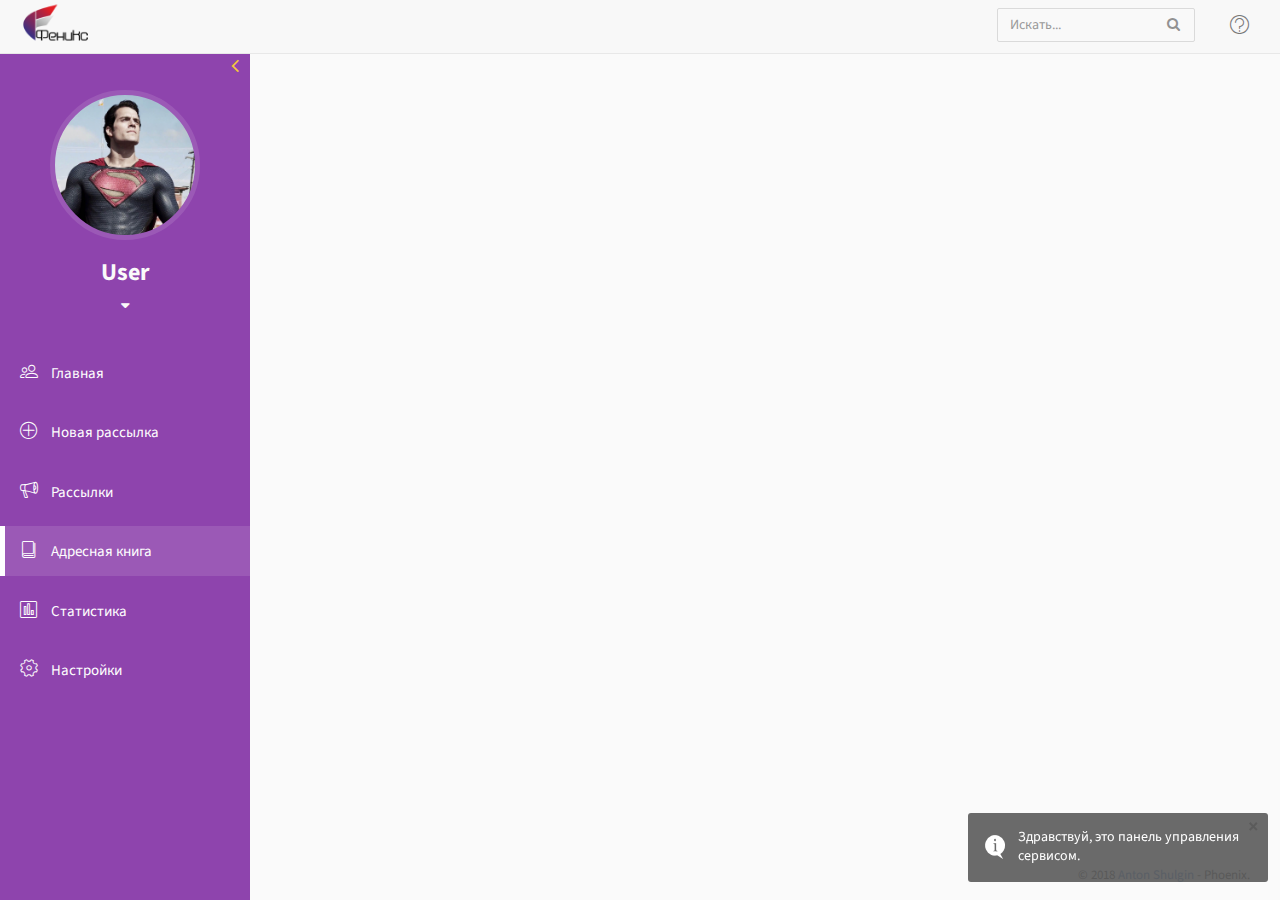
==== addr-book.html @ 33fa5118 "1.0.2" ====
<!doctype html>
<html lang="en">

<head>
	<title>Phoenix | Адресная книга</title>
	<meta charset="utf-8">
	<meta http-equiv="X-UA-Compatible" content="IE=edge, chrome=1">
	<meta name="viewport" content="width=device-width, initial-scale=1.0, maximum-scale=1.0, user-scalable=0">
	<!-- VENDOR CSS -->
	<link rel="stylesheet" href="assets/vendor/bootstrap/css/bootstrap.min.css">
	<link rel="stylesheet" href="assets/vendor/font-awesome/css/font-awesome.min.css">
	<link rel="stylesheet" href="assets/vendor/linearicons/style.css">
	<link rel="stylesheet" href="assets/vendor/metisMenu/metisMenu.css">
	<link rel="stylesheet" href="assets/vendor/bootstrap-progressbar/css/bootstrap-progressbar-3.3.4.min.css">
	<link rel="stylesheet" href="assets/vendor/chartist/css/chartist.min.css">
	<link rel="stylesheet" href="assets/vendor/chartist-plugin-tooltip/chartist-plugin-tooltip.css">
	<link rel="stylesheet" href="assets/vendor/toastr/toastr.min.css">
	<!-- Главный файл стилей -->
	<link rel="stylesheet" href="assets/css/main.css">
	
	<!-- GOOGLE ШРИФТЫ -->
	<link href="https://fonts.googleapis.com/css?family=Source+Sans+Pro:300,400,600,700" rel="stylesheet">
</head>

<body>
	<!-- WRAPPER -->
	<div id="wrapper">
		<!-- NAVBAR -->
		<nav class="navbar navbar-default navbar-fixed-top">
			<div class="container-fluid">
				<div class="navbar-btn">
					<button type="button" class="btn-toggle-offcanvas"><i class="lnr lnr-menu"></i></button>
				</div>
				<!-- logo -->
				<div class="navbar-brand">
					<a href="#"><img src="assets/img/logo.png" style="height: 45px; " alt="Phoenix Logo" class="img-responsive logo"></a>
				</div>
				<!-- end logo -->
				<div class="navbar-right">
					<!-- search form -->
					<form id="navbar-search" class="navbar-form search-form">
						<input value="" class="form-control" placeholder="Искать..." type="text">
						<button type="button" class="btn btn-default"><i class="fa fa-search"></i></button>
					</form>
					<!-- end search form -->
					<!-- navbar menu -->
					<div id="navbar-menu">
						<ul class="nav navbar-nav">
							
							<li class="dropdown">
								<a href="#" class="dropdown-toggle icon-menu" data-toggle="dropdown">
									<i class="lnr lnr-question-circle"></i>
								</a>
								<ul class="dropdown-menu user-menu">
									<li>
										<form class="search-form help-search-form">
											<input value="" class="form-control" placeholder="Чем можем помочь вам?" type="text">
											<button type="button" class="btn btn-default"><i class="fa fa-search"></i></button>
										</form>
									</li>
									<li class="menu-heading">Как..</li>
									<li><a href="#">Создать рассылку</a></li>
									<li><a href="#">Добавить адресную книгу и контакты</a></li>
									<li><a href="#">Управлять привязками к предприятию</a></li>
									<li><a href="#">Редактировать информацию профиля</a></li>
									<li class="menu-heading">АККАУНТ</li>
									<li><a href="#">Изменить пароль</a></li>
									<li><a href="#">Настройки безопасности</a></li>
									<li><a href="#">Прочее</a></li>						
								</ul>
							</li>
						</ul>
					</div>
					<!-- end navbar menu -->
				</div>
			</div>
		</nav>
		<!-- END NAVBAR -->
		<!-- LEFT SIDEBAR -->
		<div id="left-sidebar" class="sidebar">
			<button type="button" class="btn btn-xs btn-link btn-toggle-fullwidth" style="left: 220px;">
				<span class="sr-only">Toggle Fullwidth</span>
				<i class="fa fa-angle-left"></i>
			</button>
			<div class="sidebar-scroll">
				<div class="user-account">
					<div class="img-responsive img-circle user-photo" style="background: url(assets/img/Admin.jpg)100% 100% no-repeat; background-size: cover; background-position: center center;"></div>
					<div class="dropdown">
						<a href="#" class="dropdown-toggle user-name" data-toggle="dropdown"> <h3><strong>User</strong></h3> <i class="fa fa-caret-down"></i></a>
						<ul class="dropdown-menu dropdown-menu-right account">
							<li><a href="#">Мой профиль</a></li>
							<li><a href="#">Рассылки</a></li>
							<li><a href="#">Настройки</a></li>
							<li class="divider"></li>
							<li><a href="#">Выйти</a></li>
						</ul>
					</div>
				</div>
				<nav id="left-sidebar-nav" class="sidebar-nav">
					<ul id="main-menu" class="metismenu">
						<li class=""><a href="#"><i class="lnr lnr-users"></i> <span>Главная</span></a></li>
						<li class=""><a href="#"><i class="lnr lnr-plus-circle"></i> <span>Новая рассылка</span></a></li>
						<li class=""><a href="#"><i class="lnr lnr-bullhorn"></i> <span>Рассылки</span></a></li>
						<li class="active"><a href="#"><i class="lnr lnr-book"></i> <span>Адресная книга</span></a></li>
						<li class=""><a href="#"><i class="lnr lnr-chart-bars"></i> <span>Статистика</span></a></li>
						<li class=""><a href="#"><i class="lnr lnr-cog"></i> <span>Настройки</span></a></li>
					</ul>
				</nav>
				
			</div>
		</div>
		<!-- END LEFT SIDEBAR -->
		<!-- MAIN CONTENT -->
		<div id="main-content">
			<div class="container-fluid">
			
		
	        </div>
		</div>
		<!-- END MAIN CONTENT -->
		<div class="clearfix"></div>
		<footer>
			<p class="copyright">&copy; 2018 <a href="#" target="_blank">Anton Shulgin</a> - Phoenix.</p>
		</footer>
	</div>
	<!-- END WRAPPER -->
	<!-- Javascript -->
	<script src="assets/vendor/jquery/jquery.min.js"></script>
	<script src="assets/vendor/bootstrap/js/bootstrap.min.js"></script>
	<script src="assets/vendor/metisMenu/metisMenu.js"></script>
	<script src="assets/vendor/jquery-slimscroll/jquery.slimscroll.min.js"></script>
	<script src="assets/vendor/jquery-sparkline/js/jquery.sparkline.min.js"></script>
	<script src="assets/vendor/bootstrap-progressbar/js/bootstrap-progressbar.min.js"></script>
	<script src="assets/vendor/chartist/js/chartist.min.js"></script>
	<script src="assets/vendor/chartist-plugin-tooltip/chartist-plugin-tooltip.min.js"></script>
	<script src="assets/vendor/chartist-plugin-axistitle/chartist-plugin-axistitle.min.js"></script>
	<script src="assets/vendor/chartist-plugin-legend-latest/chartist-plugin-legend.js"></script>
	<script src="assets/vendor/toastr/toastr.js"></script>
	<script src="assets/scripts/common.js"></script>
	<script>
	$(function() {

		// sparkline charts
		var sparklineNumberChart = function() {

			var params = {
				width: '140px',
				height: '30px',
				lineWidth: '2',
				lineColor: '#20B2AA',
				fillColor: false,
				spotRadius: '2',
				spotColor: false,
				minSpotColor: false,
				maxSpotColor: false,
				disableInteraction: false
			};

			$('#number-chart1').sparkline('html', params);
			$('#number-chart2').sparkline('html', params);
			$('#number-chart3').sparkline('html', params);
			$('#number-chart4').sparkline('html', params);
		};

		sparklineNumberChart();


		// traffic sources
		var dataPie = {
			series: [45, 25, 30]
		};

		var labels = ['Раз', 'Два', 'Три'];
		var sum = function(a, b) {
			return a + b;
		};

		new Chartist.Pie('#demo-pie-chart', dataPie, {
			height: "270px",
			labelInterpolationFnc: function(value, idx) {
				var percentage = Math.round(value / dataPie.series.reduce(sum) * 100) + '%';
				return labels[idx] + ' (' + percentage + ')';
			}
		});


		// progress bars
		$('.progress .progress-bar').progressbar({
			display_text: 'none'
		});

		// line chart
		var data = {
			labels: ['Пн', 'Вт', 'Ср', 'Чт', 'Пт', 'Сб', 'Вс'],
			series: [
				[200, 380, 350, 480, 410, 450, 550],
			]
		};

		var options = {
			height: "200px",
			showPoint: true,
			showArea: true,
			axisX: {
				showGrid: false
			},
			lineSmooth: false,
			chartPadding: {
				top: 0,
				right: 0,
				bottom: 30,
				left: 30
			},
			plugins: [
				Chartist.plugins.tooltip({
					appendToBody: true
				}),
				Chartist.plugins.ctAxisTitle({
					axisX: {
						axisTitle: 'Day',
						axisClass: 'ct-axis-title',
						offset: {
							x: 0,
							y: 50
						},
						textAnchor: 'middle'
					},
					axisY: {
						axisTitle: 'Reach',
						axisClass: 'ct-axis-title',
						offset: {
							x: 0,
							y: -10
						},
					}
				})
			]
		};

		new Chartist.Line('#demo-line-chart', data, options);


		// sales performance chart
		var sparklineSalesPerformance = function() {

			var lastWeekData = [142, 164, 298, 384, 232, 269, 211];
			var currentWeekData = [352, 267, 373, 222, 533, 111, 60];

			$('#chart-sales-performance').sparkline(lastWeekData, {
				fillColor: 'rgba(90, 90, 90, 0.1)',
				lineColor: '#5A5A5A',
				width: '' + $('#chart-sales-performance').innerWidth() + '',
				height: '100px',
				lineWidth: '2',
				spotColor: false,
				minSpotColor: false,
				maxSpotColor: false,
				chartRangeMin: 0,
				chartRangeMax: 1000
			});

			$('#chart-sales-performance').sparkline(currentWeekData, {
				composite: true,
				fillColor: 'rgba(60, 137, 218, 0.1)',
				lineColor: '#3C89DA',
				lineWidth: '2',
				spotColor: false,
				minSpotColor: false,
				maxSpotColor: false,
				chartRangeMin: 0,
				chartRangeMax: 1000
			});
		}

		sparklineSalesPerformance();

		var sparkResize;
		$(window).on('resize', function() {
			clearTimeout(sparkResize);
			sparkResize = setTimeout(sparklineSalesPerformance, 200);
		});


		// top products
		var dataStackedBar = {
			labels: ['Q1', 'Q2', 'Q3'],
			series: [
				[800000, 1200000, 1400000],
				[200000, 400000, 500000],
				[100000, 200000, 400000]
			]
		};

		new Chartist.Bar('#chart-top-products', dataStackedBar, {
			height: "250px",
			stackBars: true,
			axisX: {
				showGrid: false
			},
			axisY: {
				labelInterpolationFnc: function(value) {
					return (value / 1000) + 'k';
				}
			},
			plugins: [
				Chartist.plugins.tooltip({
					appendToBody: true
				}),
				Chartist.plugins.legend({
					legendNames: ['Phone', 'Laptop', 'PC']
				})
			]
		}).on('draw', function(data) {
			if (data.type === 'bar') {
				data.element.attr({
					style: 'stroke-width: 30px'
				});
			}
		});


		// notification popup
		toastr.options.closeButton = true;
		toastr.options.positionClass = 'toast-bottom-right';
		toastr.options.showDuration = 1000;
		toastr['info']('Здравствуй, это панель управления сервисом.');

	});
	</script>
</body>
</html>
---- assets/vendor/linearicons/style.css ----
@font-face {
	font-family: 'Linearicons-Free';
	src:url('fonts/Linearicons-Free.eot?w118d');
	src:url('fonts/Linearicons-Free.eot?#iefixw118d') format('embedded-opentype'),
		url('fonts/Linearicons-Free.woff2?w118d') format('woff2'),
		url('fonts/Linearicons-Free.woff?w118d') format('woff'),
		url('fonts/Linearicons-Free.ttf?w118d') format('truetype'),
		url('fonts/Linearicons-Free.svg?w118d#Linearicons-Free') format('svg');
	font-weight: normal;
	font-style: normal;
}

.lnr {
	font-family: 'Linearicons-Free';
	speak: none;
	font-style: normal;
	font-weight: normal;
	font-variant: normal;
	text-transform: none;
	line-height: 1;

	/* Better Font Rendering =========== */
	-webkit-font-smoothing: antialiased;
	-moz-osx-font-smoothing: grayscale;
}

.lnr-home:before {
	content: "\e800";
}
.lnr-apartment:before {
	content: "\e801";
}
.lnr-pencil:before {
	content: "\e802";
}
.lnr-magic-wand:before {
	content: "\e803";
}
.lnr-drop:before {
	content: "\e804";
}
.lnr-lighter:before {
	content: "\e805";
}
.lnr-poop:before {
	content: "\e806";
}
.lnr-sun:before {
	content: "\e807";
}
.lnr-moon:before {
	content: "\e808";
}
.lnr-cloud:before {
	content: "\e809";
}
.lnr-cloud-upload:before {
	content: "\e80a";
}
.lnr-cloud-download:before {
	content: "\e80b";
}
.lnr-cloud-sync:before {
	content: "\e80c";
}
.lnr-cloud-check:before {
	content: "\e80d";
}
.lnr-database:before {
	content: "\e80e";
}
.lnr-lock:before {
	content: "\e80f";
}
.lnr-cog:before {
	content: "\e810";
}
.lnr-trash:before {
	content: "\e811";
}
.lnr-dice:before {
	content: "\e812";
}
.lnr-heart:before {
	content: "\e813";
}
.lnr-star:before {
	content: "\e814";
}
.lnr-star-half:before {
	content: "\e815";
}
.lnr-star-empty:before {
	content: "\e816";
}
.lnr-flag:before {
	content: "\e817";
}
.lnr-envelope:before {
	content: "\e818";
}
.lnr-paperclip:before {
	content: "\e819";
}
.lnr-inbox:before {
	content: "\e81a";
}
.lnr-eye:before {
	content: "\e81b";
}
.lnr-printer:before {
	content: "\e81c";
}
.lnr-file-empty:before {
	content: "\e81d";
}
.lnr-file-add:before {
	content: "\e81e";
}
.lnr-enter:before {
	content: "\e81f";
}
.lnr-exit:before {
	content: "\e820";
}
.lnr-graduation-hat:before {
	content: "\e821";
}
.lnr-license:before {
	content: "\e822";
}
.lnr-music-note:before {
	content: "\e823";
}
.lnr-film-play:before {
	content: "\e824";
}
.lnr-camera-video:before {
	content: "\e825";
}
.lnr-camera:before {
	content: "\e826";
}
.lnr-picture:before {
	content: "\e827";
}
.lnr-book:before {
	content: "\e828";
}
.lnr-bookmark:before {
	content: "\e829";
}
.lnr-user:before {
	content: "\e82a";
}
.lnr-users:before {
	content: "\e82b";
}
.lnr-shirt:before {
	content: "\e82c";
}
.lnr-store:before {
	content: "\e82d";
}
.lnr-cart:before {
	content: "\e82e";
}
.lnr-tag:before {
	content: "\e82f";
}
.lnr-phone-handset:before {
	content: "\e830";
}
.lnr-phone:before {
	content: "\e831";
}
.lnr-pushpin:before {
	content: "\e832";
}
.lnr-map-marker:before {
	content: "\e833";
}
.lnr-map:before {
	content: "\e834";
}
.lnr-location:before {
	content: "\e835";
}
.lnr-calendar-full:before {
	content: "\e836";
}
.lnr-keyboard:before {
	content: "\e837";
}
.lnr-spell-check:before {
	content: "\e838";
}
.lnr-screen:before {
	content: "\e839";
}
.lnr-smartphone:before {
	content: "\e83a";
}
.lnr-tablet:before {
	content: "\e83b";
}
.lnr-laptop:before {
	content: "\e83c";
}
.lnr-laptop-phone:before {
	content: "\e83d";
}
.lnr-power-switch:before {
	content: "\e83e";
}
.lnr-bubble:before {
	content: "\e83f";
}
.lnr-heart-pulse:before {
	content: "\e840";
}
.lnr-construction:before {
	content: "\e841";
}
.lnr-pie-chart:before {
	content: "\e842";
}
.lnr-chart-bars:before {
	content: "\e843";
}
.lnr-gift:before {
	content: "\e844";
}
.lnr-diamond:before {
	content: "\e845";
}
.lnr-linearicons:before {
	content: "\e846";
}
.lnr-dinner:before {
	content: "\e847";
}
.lnr-coffee-cup:before {
	content: "\e848";
}
.lnr-leaf:before {
	content: "\e849";
}
.lnr-paw:before {
	content: "\e84a";
}
.lnr-rocket:before {
	content: "\e84b";
}
.lnr-briefcase:before {
	content: "\e84c";
}
.lnr-bus:before {
	content: "\e84d";
}
.lnr-car:before {
	content: "\e84e";
}
.lnr-train:before {
	content: "\e84f";
}
.lnr-bicycle:before {
	content: "\e850";
}
.lnr-wheelchair:before {
	content: "\e851";
}
.lnr-select:before {
	content: "\e852";
}
.lnr-earth:before {
	content: "\e853";
}
.lnr-smile:before {
	content: "\e854";
}
.lnr-sad:before {
	content: "\e855";
}
.lnr-neutral:before {
	content: "\e856";
}
.lnr-mustache:before {
	content: "\e857";
}
.lnr-alarm:before {
	content: "\e858";
}
.lnr-bullhorn:before {
	content: "\e859";
}
.lnr-volume-high:before {
	content: "\e85a";
}
.lnr-volume-medium:before {
	content: "\e85b";
}
.lnr-volume-low:before {
	content: "\e85c";
}
.lnr-volume:before {
	content: "\e85d";
}
.lnr-mic:before {
	content: "\e85e";
}
.lnr-hourglass:before {
	content: "\e85f";
}
.lnr-undo:before {
	content: "\e860";
}
.lnr-redo:before {
	content: "\e861";
}
.lnr-sync:before {
	content: "\e862";
}
.lnr-history:before {
	content: "\e863";
}
.lnr-clock:before {
	content: "\e864";
}
.lnr-download:before {
	content: "\e865";
}
.lnr-upload:before {
	content: "\e866";
}
.lnr-enter-down:before {
	content: "\e867";
}
.lnr-exit-up:before {
	content: "\e868";
}
.lnr-bug:before {
	content: "\e869";
}
.lnr-code:before {
	content: "\e86a";
}
.lnr-link:before {
	content: "\e86b";
}
.lnr-unlink:before {
	content: "\e86c";
}
.lnr-thumbs-up:before {
	content: "\e86d";
}
.lnr-thumbs-down:before {
	content: "\e86e";
}
.lnr-magnifier:before {
	content: "\e86f";
}
.lnr-cross:before {
	content: "\e870";
}
.lnr-menu:before {
	content: "\e871";
}
.lnr-list:before {
	content: "\e872";
}
.lnr-chevron-up:before {
	content: "\e873";
}
.lnr-chevron-down:before {
	content: "\e874";
}
.lnr-chevron-left:before {
	content: "\e875";
}
.lnr-chevron-right:before {
	content: "\e876";
}
.lnr-arrow-up:before {
	content: "\e877";
}
.lnr-arrow-down:before {
	content: "\e878";
}
.lnr-arrow-left:before {
	content: "\e879";
}
.lnr-arrow-right:before {
	content: "\e87a";
}
.lnr-move:before {
	content: "\e87b";
}
.lnr-warning:before {
	content: "\e87c";
}
.lnr-question-circle:before {
	content: "\e87d";
}
.lnr-menu-circle:before {
	content: "\e87e";
}
.lnr-checkmark-circle:before {
	content: "\e87f";
}
.lnr-cross-circle:before {
	content: "\e880";
}
.lnr-plus-circle:before {
	content: "\e881";
}
.lnr-circle-minus:before {
	content: "\e882";
}
.lnr-arrow-up-circle:before {
	content: "\e883";
}
.lnr-arrow-down-circle:before {
	content: "\e884";
}
.lnr-arrow-left-circle:before {
	content: "\e885";
}
.lnr-arrow-right-circle:before {
	content: "\e886";
}
.lnr-chevron-up-circle:before {
	content: "\e887";
}
.lnr-chevron-down-circle:before {
	content: "\e888";
}
.lnr-chevron-left-circle:before {
	content: "\e889";
}
.lnr-chevron-right-circle:before {
	content: "\e88a";
}
.lnr-crop:before {
	content: "\e88b";
}
.lnr-frame-expand:before {
	content: "\e88c";
}
.lnr-frame-contract:before {
	content: "\e88d";
}
.lnr-layers:before {
	content: "\e88e";
}
.lnr-funnel:before {
	content: "\e88f";
}
.lnr-text-format:before {
	content: "\e890";
}
.lnr-text-format-remove:before {
	content: "\e891";
}
.lnr-text-size:before {
	content: "\e892";
}
.lnr-bold:before {
	content: "\e893";
}
.lnr-italic:before {
	content: "\e894";
}
.lnr-underline:before {
	content: "\e895";
}
.lnr-strikethrough:before {
	content: "\e896";
}
.lnr-highlight:before {
	content: "\e897";
}
.lnr-text-align-left:before {
	content: "\e898";
}
.lnr-text-align-center:before {
	content: "\e899";
}
.lnr-text-align-right:before {
	content: "\e89a";
}
.lnr-text-align-justify:before {
	content: "\e89b";
}
.lnr-line-spacing:before {
	content: "\e89c";
}
.lnr-indent-increase:before {
	content: "\e89d";
}
.lnr-indent-decrease:before {
	content: "\e89e";
}
.lnr-pilcrow:before {
	content: "\e89f";
}
.lnr-direction-ltr:before {
	content: "\e8a0";
}
.lnr-direction-rtl:before {
	content: "\e8a1";
}
.lnr-page-break:before {
	content: "\e8a2";
}
.lnr-sort-alpha-asc:before {
	content: "\e8a3";
}
.lnr-sort-amount-asc:before {
	content: "\e8a4";
}
.lnr-hand:before {
	content: "\e8a5";
}
.lnr-pointer-up:before {
	content: "\e8a6";
}
.lnr-pointer-right:before {
	content: "\e8a7";
}
.lnr-pointer-down:before {
	content: "\e8a8";
}
.lnr-pointer-left:before {
	content: "\e8a9";
}
---- assets/vendor/metisMenu/metisMenu.css ----
/*
 * metismenu - v2.7.0
 * A jQuery menu plugin
 * https://github.com/onokumus/metismenu#readme
 *
 * Made by Osman Nuri Okumus <onokumus@gmail.com> (https://github.com/onokumus)
 * Under MIT License
 */

.metismenu .arrow {
  float: right;
  line-height: 1.42857;
}
*[dir="rtl"] .metismenu .arrow {
  float: left;
}

/*
 * Require Bootstrap 3.x
 * https://github.com/twbs/bootstrap
*/

.metismenu .glyphicon.arrow:before {
  content: "\e079";
}
.metismenu .active > a > .glyphicon.arrow:before {
  content: "\e114";
}

/*
 * Require Font-Awesome
 * http://fortawesome.github.io/Font-Awesome/
*/

.metismenu .fa.arrow:before {
  content: "\f104";
}
.metismenu .active > a > .fa.arrow:before {
  content: "\f107";
}

/*
 * Require Ionicons
 * http://ionicons.com/
*/

.metismenu .ion.arrow:before {
  content: "\f3d2"
}
.metismenu .active > a > .ion.arrow:before {
  content: "\f3d0";
}
.metismenu .plus-times {
  float: right;
}
*[dir="rtl"] .metismenu .plus-times {
  float: left;
}
.metismenu .fa.plus-times:before {
  content: "\f067";
}
.metismenu .active > a > .fa.plus-times {
  -webkit-transform: rotate(45deg);
      -ms-transform: rotate(45deg);
       -o-transform: rotate(45deg);
          transform: rotate(45deg);
}
.metismenu .plus-minus {
  float: right;
}
*[dir="rtl"] .metismenu .plus-minus {
  float: left;
}
.metismenu .fa.plus-minus:before {
  content: "\f067";
}
.metismenu .active > a > .fa.plus-minus:before {
  content: "\f068";
}
.metismenu .collapse {
  display: none;
}
.metismenu .collapse.in {
  display: block;
}
.metismenu .collapsing {
  position: relative;
  height: 0;
  overflow: hidden;
  -webkit-transition-timing-function: ease;
       -o-transition-timing-function: ease;
          transition-timing-function: ease;
  -webkit-transition-duration: .35s;
       -o-transition-duration: .35s;
          transition-duration: .35s;
  -webkit-transition-property: height, visibility;
  -o-transition-property: height, visibility;
  transition-property: height, visibility;
}

.metismenu .has-arrow {
  position: relative;
}

.metismenu .has-arrow::after {
  position: absolute;
  content: '';
  width: .5em;
  height: .5em;
  border-width: 1px 0 0 1px;
  border-style: solid;
  border-color: initial;
  right: 1em;
  -webkit-transform: rotate(-45deg) translate(0, -50%);
      -ms-transform: rotate(-45deg) translate(0, -50%);
       -o-transform: rotate(-45deg) translate(0, -50%);
          transform: rotate(-45deg) translate(0, -50%);
  -webkit-transform-origin: top;
      -ms-transform-origin: top;
       -o-transform-origin: top;
          transform-origin: top;
  top: 50%;
  -webkit-transition: all .3s ease-out;
  -o-transition: all .3s ease-out;
  transition: all .3s ease-out;
}

*[dir="rtl"] .metismenu .has-arrow::after {
  right: auto;
  left: 1em;
  -webkit-transform: rotate(135deg) translate(0, -50%);
      -ms-transform: rotate(135deg) translate(0, -50%);
       -o-transform: rotate(135deg) translate(0, -50%);
          transform: rotate(135deg) translate(0, -50%);
}

.metismenu .active > .has-arrow::after,
.metismenu .has-arrow[aria-expanded="true"]::after {
  -webkit-transform: rotate(-135deg) translate(0, -50%);
      -ms-transform: rotate(-135deg) translate(0, -50%);
       -o-transform: rotate(-135deg) translate(0, -50%);
          transform: rotate(-135deg) translate(0, -50%);
}
---- assets/vendor/chartist/css/chartist.min.css ----
.ct-double-octave:after,.ct-major-eleventh:after,.ct-major-second:after,.ct-major-seventh:after,.ct-major-sixth:after,.ct-major-tenth:after,.ct-major-third:after,.ct-major-twelfth:after,.ct-minor-second:after,.ct-minor-seventh:after,.ct-minor-sixth:after,.ct-minor-third:after,.ct-octave:after,.ct-perfect-fifth:after,.ct-perfect-fourth:after,.ct-square:after{content:"";clear:both}.ct-label{fill:rgba(0,0,0,.4);color:rgba(0,0,0,.4);font-size:.75rem;line-height:1}.ct-grid-background,.ct-line{fill:none}.ct-chart-bar .ct-label,.ct-chart-line .ct-label{display:block;display:-webkit-box;display:-moz-box;display:-ms-flexbox;display:-webkit-flex;display:flex}.ct-chart-donut .ct-label,.ct-chart-pie .ct-label{dominant-baseline:central}.ct-label.ct-horizontal.ct-start{-webkit-box-align:flex-end;-webkit-align-items:flex-end;-ms-flex-align:flex-end;align-items:flex-end;-webkit-box-pack:flex-start;-webkit-justify-content:flex-start;-ms-flex-pack:flex-start;justify-content:flex-start;text-align:left;text-anchor:start}.ct-label.ct-horizontal.ct-end{-webkit-box-align:flex-start;-webkit-align-items:flex-start;-ms-flex-align:flex-start;align-items:flex-start;-webkit-box-pack:flex-start;-webkit-justify-content:flex-start;-ms-flex-pack:flex-start;justify-content:flex-start;text-align:left;text-anchor:start}.ct-label.ct-vertical.ct-start{-webkit-box-align:flex-end;-webkit-align-items:flex-end;-ms-flex-align:flex-end;align-items:flex-end;-webkit-box-pack:flex-end;-webkit-justify-content:flex-end;-ms-flex-pack:flex-end;justify-content:flex-end;text-align:right;text-anchor:end}.ct-label.ct-vertical.ct-end{-webkit-box-align:flex-end;-webkit-align-items:flex-end;-ms-flex-align:flex-end;align-items:flex-end;-webkit-box-pack:flex-start;-webkit-justify-content:flex-start;-ms-flex-pack:flex-start;justify-content:flex-start;text-align:left;text-anchor:start}.ct-chart-bar .ct-label.ct-horizontal.ct-start{-webkit-box-align:flex-end;-webkit-align-items:flex-end;-ms-flex-align:flex-end;align-items:flex-end;-webkit-box-pack:center;-webkit-justify-content:center;-ms-flex-pack:center;justify-content:center;text-align:center;text-anchor:start}.ct-chart-bar .ct-label.ct-horizontal.ct-end{-webkit-box-align:flex-start;-webkit-align-items:flex-start;-ms-flex-align:flex-start;align-items:flex-start;-webkit-box-pack:center;-webkit-justify-content:center;-ms-flex-pack:center;justify-content:center;text-align:center;text-anchor:start}.ct-chart-bar.ct-horizontal-bars .ct-label.ct-horizontal.ct-start{-webkit-box-align:flex-end;-webkit-align-items:flex-end;-ms-flex-align:flex-end;align-items:flex-end;-webkit-box-pack:flex-start;-webkit-justify-content:flex-start;-ms-flex-pack:flex-start;justify-content:flex-start;text-align:left;text-anchor:start}.ct-chart-bar.ct-horizontal-bars .ct-label.ct-horizontal.ct-end{-webkit-box-align:flex-start;-webkit-align-items:flex-start;-ms-flex-align:flex-start;align-items:flex-start;-webkit-box-pack:flex-start;-webkit-justify-content:flex-start;-ms-flex-pack:flex-start;justify-content:flex-start;text-align:left;text-anchor:start}.ct-chart-bar.ct-horizontal-bars .ct-label.ct-vertical.ct-start{-webkit-box-align:center;-webkit-align-items:center;-ms-flex-align:center;align-items:center;-webkit-box-pack:flex-end;-webkit-justify-content:flex-end;-ms-flex-pack:flex-end;justify-content:flex-end;text-align:right;text-anchor:end}.ct-chart-bar.ct-horizontal-bars .ct-label.ct-vertical.ct-end{-webkit-box-align:center;-webkit-align-items:center;-ms-flex-align:center;align-items:center;-webkit-box-pack:flex-start;-webkit-justify-content:flex-start;-ms-flex-pack:flex-start;justify-content:flex-start;text-align:left;text-anchor:end}.ct-grid{stroke:rgba(0,0,0,.2);stroke-width:1px;stroke-dasharray:2px}.ct-point{stroke-width:10px;stroke-linecap:round}.ct-line{stroke-width:4px}.ct-area{stroke:none;fill-opacity:.1}.ct-bar{fill:none;stroke-width:10px}.ct-slice-donut{fill:none;stroke-width:60px}.ct-series-a .ct-bar,.ct-series-a .ct-line,.ct-series-a .ct-point,.ct-series-a .ct-slice-donut{stroke:#d70206}.ct-series-a .ct-area,.ct-series-a .ct-slice-donut-solid,.ct-series-a .ct-slice-pie{fill:#d70206}.ct-series-b .ct-bar,.ct-series-b .ct-line,.ct-series-b .ct-point,.ct-series-b .ct-slice-donut{stroke:#f05b4f}.ct-series-b .ct-area,.ct-series-b .ct-slice-donut-solid,.ct-series-b .ct-slice-pie{fill:#f05b4f}.ct-series-c .ct-bar,.ct-series-c .ct-line,.ct-series-c .ct-point,.ct-series-c .ct-slice-donut{stroke:#f4c63d}.ct-series-c .ct-area,.ct-series-c .ct-slice-donut-solid,.ct-series-c .ct-slice-pie{fill:#f4c63d}.ct-series-d .ct-bar,.ct-series-d .ct-line,.ct-series-d .ct-point,.ct-series-d .ct-slice-donut{stroke:#d17905}.ct-series-d .ct-area,.ct-series-d .ct-slice-donut-solid,.ct-series-d .ct-slice-pie{fill:#d17905}.ct-series-e .ct-bar,.ct-series-e .ct-line,.ct-series-e .ct-point,.ct-series-e .ct-slice-donut{stroke:#453d3f}.ct-series-e .ct-area,.ct-series-e .ct-slice-donut-solid,.ct-series-e .ct-slice-pie{fill:#453d3f}.ct-series-f .ct-bar,.ct-series-f .ct-line,.ct-series-f .ct-point,.ct-series-f .ct-slice-donut{stroke:#59922b}.ct-series-f .ct-area,.ct-series-f .ct-slice-donut-solid,.ct-series-f .ct-slice-pie{fill:#59922b}.ct-series-g .ct-bar,.ct-series-g .ct-line,.ct-series-g .ct-point,.ct-series-g .ct-slice-donut{stroke:#0544d3}.ct-series-g .ct-area,.ct-series-g .ct-slice-donut-solid,.ct-series-g .ct-slice-pie{fill:#0544d3}.ct-series-h .ct-bar,.ct-series-h .ct-line,.ct-series-h .ct-point,.ct-series-h .ct-slice-donut{stroke:#6b0392}.ct-series-h .ct-area,.ct-series-h .ct-slice-donut-solid,.ct-series-h .ct-slice-pie{fill:#6b0392}.ct-series-i .ct-bar,.ct-series-i .ct-line,.ct-series-i .ct-point,.ct-series-i .ct-slice-donut{stroke:#f05b4f}.ct-series-i .ct-area,.ct-series-i .ct-slice-donut-solid,.ct-series-i .ct-slice-pie{fill:#f05b4f}.ct-series-j .ct-bar,.ct-series-j .ct-line,.ct-series-j .ct-point,.ct-series-j .ct-slice-donut{stroke:#dda458}.ct-series-j .ct-area,.ct-series-j .ct-slice-donut-solid,.ct-series-j .ct-slice-pie{fill:#dda458}.ct-series-k .ct-bar,.ct-series-k .ct-line,.ct-series-k .ct-point,.ct-series-k .ct-slice-donut{stroke:#eacf7d}.ct-series-k .ct-area,.ct-series-k .ct-slice-donut-solid,.ct-series-k .ct-slice-pie{fill:#eacf7d}.ct-series-l .ct-bar,.ct-series-l .ct-line,.ct-series-l .ct-point,.ct-series-l .ct-slice-donut{stroke:#86797d}.ct-series-l .ct-area,.ct-series-l .ct-slice-donut-solid,.ct-series-l .ct-slice-pie{fill:#86797d}.ct-series-m .ct-bar,.ct-series-m .ct-line,.ct-series-m .ct-point,.ct-series-m .ct-slice-donut{stroke:#b2c326}.ct-series-m .ct-area,.ct-series-m .ct-slice-donut-solid,.ct-series-m .ct-slice-pie{fill:#b2c326}.ct-series-n .ct-bar,.ct-series-n .ct-line,.ct-series-n .ct-point,.ct-series-n .ct-slice-donut{stroke:#6188e2}.ct-series-n .ct-area,.ct-series-n .ct-slice-donut-solid,.ct-series-n .ct-slice-pie{fill:#6188e2}.ct-series-o .ct-bar,.ct-series-o .ct-line,.ct-series-o .ct-point,.ct-series-o .ct-slice-donut{stroke:#a748ca}.ct-series-o .ct-area,.ct-series-o .ct-slice-donut-solid,.ct-series-o .ct-slice-pie{fill:#a748ca}.ct-square{display:block;position:relative;width:100%}.ct-square:before{display:block;float:left;content:"";width:0;height:0;padding-bottom:100%}.ct-square:after{display:table}.ct-square>svg{display:block;position:absolute;top:0;left:0}.ct-minor-second{display:block;position:relative;width:100%}.ct-minor-second:before{display:block;float:left;content:"";width:0;height:0;padding-bottom:93.75%}.ct-minor-second:after{display:table}.ct-minor-second>svg{display:block;position:absolute;top:0;left:0}.ct-major-second{display:block;position:relative;width:100%}.ct-major-second:before{display:block;float:left;content:"";width:0;height:0;padding-bottom:88.8888888889%}.ct-major-second:after{display:table}.ct-major-second>svg{display:block;position:absolute;top:0;left:0}.ct-minor-third{display:block;position:relative;width:100%}.ct-minor-third:before{display:block;float:left;content:"";width:0;height:0;padding-bottom:83.3333333333%}.ct-minor-third:after{display:table}.ct-minor-third>svg{display:block;position:absolute;top:0;left:0}.ct-major-third{display:block;position:relative;width:100%}.ct-major-third:before{display:block;float:left;content:"";width:0;height:0;padding-bottom:80%}.ct-major-third:after{display:table}.ct-major-third>svg{display:block;position:absolute;top:0;left:0}.ct-perfect-fourth{display:block;position:relative;width:100%}.ct-perfect-fourth:before{display:block;float:left;content:"";width:0;height:0;padding-bottom:75%}.ct-perfect-fourth:after{display:table}.ct-perfect-fourth>svg{display:block;position:absolute;top:0;left:0}.ct-perfect-fifth{display:block;position:relative;width:100%}.ct-perfect-fifth:before{display:block;float:left;content:"";width:0;height:0;padding-bottom:66.6666666667%}.ct-perfect-fifth:after{display:table}.ct-perfect-fifth>svg{display:block;position:absolute;top:0;left:0}.ct-minor-sixth{display:block;position:relative;width:100%}.ct-minor-sixth:before{display:block;float:left;content:"";width:0;height:0;padding-bottom:62.5%}.ct-minor-sixth:after{display:table}.ct-minor-sixth>svg{display:block;position:absolute;top:0;left:0}.ct-golden-section{display:block;position:relative;width:100%}.ct-golden-section:before{display:block;float:left;content:"";width:0;height:0;padding-bottom:61.804697157%}.ct-golden-section:after{content:"";display:table;clear:both}.ct-golden-section>svg{display:block;position:absolute;top:0;left:0}.ct-major-sixth{display:block;position:relative;width:100%}.ct-major-sixth:before{display:block;float:left;content:"";width:0;height:0;padding-bottom:60%}.ct-major-sixth:after{display:table}.ct-major-sixth>svg{display:block;position:absolute;top:0;left:0}.ct-minor-seventh{display:block;position:relative;width:100%}.ct-minor-seventh:before{display:block;float:left;content:"";width:0;height:0;padding-bottom:56.25%}.ct-minor-seventh:after{display:table}.ct-minor-seventh>svg{display:block;position:absolute;top:0;left:0}.ct-major-seventh{display:block;position:relative;width:100%}.ct-major-seventh:before{display:block;float:left;content:"";width:0;height:0;padding-bottom:53.3333333333%}.ct-major-seventh:after{display:table}.ct-major-seventh>svg{display:block;position:absolute;top:0;left:0}.ct-octave{display:block;position:relative;width:100%}.ct-octave:before{display:block;float:left;content:"";width:0;height:0;padding-bottom:50%}.ct-octave:after{display:table}.ct-octave>svg{display:block;position:absolute;top:0;left:0}.ct-major-tenth{display:block;position:relative;width:100%}.ct-major-tenth:before{display:block;float:left;content:"";width:0;height:0;padding-bottom:40%}.ct-major-tenth:after{display:table}.ct-major-tenth>svg{display:block;position:absolute;top:0;left:0}.ct-major-eleventh{display:block;position:relative;width:100%}.ct-major-eleventh:before{display:block;float:left;content:"";width:0;height:0;padding-bottom:37.5%}.ct-major-eleventh:after{display:table}.ct-major-eleventh>svg{display:block;position:absolute;top:0;left:0}.ct-major-twelfth{display:block;position:relative;width:100%}.ct-major-twelfth:before{display:block;float:left;content:"";width:0;height:0;padding-bottom:33.3333333333%}.ct-major-twelfth:after{display:table}.ct-major-twelfth>svg{display:block;position:absolute;top:0;left:0}.ct-double-octave{display:block;position:relative;width:100%}.ct-double-octave:before{display:block;float:left;content:"";width:0;height:0;padding-bottom:25%}.ct-double-octave:after{display:table}.ct-double-octave>svg{display:block;position:absolute;top:0;left:0}
---- assets/vendor/chartist-plugin-tooltip/chartist-plugin-tooltip.css ----
.chartist-tooltip {
  position: absolute;
  display: inline-block;
  opacity: 0;
  min-width: 5em;
  padding: .5em;
  background: #F4C63D;
  color: #453D3F;
  font-family: Oxygen,Helvetica,Arial,sans-serif;
  font-weight: 700;
  text-align: center;
  pointer-events: none;
  z-index: 1;
  -webkit-transition: opacity .2s linear;
  -moz-transition: opacity .2s linear;
  -o-transition: opacity .2s linear;
  transition: opacity .2s linear; }
  .chartist-tooltip:before {
    content: "";
    position: absolute;
    top: 100%;
    left: 50%;
    width: 0;
    height: 0;
    margin-left: -15px;
    border: 15px solid transparent;
    border-top-color: #F4C63D; }
  .chartist-tooltip.tooltip-show {
    opacity: 1; }

.ct-area, .ct-line {
  pointer-events: none; }

/*# sourceMappingURL=chartist-plugin-tooltip.css.map */
---- assets/css/main.css ----
body{background-color:#fafafa;font-family:"Source Sans Pro",sans-serif;font-size:15px;color:#5A5A5A}a{color:#6290d0}a:hover,a:focus{color:#437ac7;text-decoration:none}.page-title{margin-top:0;margin-bottom:30px;font-size:24px;font-weight:400}footer{padding:0 30px;padding-bottom:15px;position:absolute;right:0}@media screen and (max-width: 768px){footer{position:relative;text-align:center}}.copyright{margin-bottom:0;font-size:13px}#left-sidebar{-webkit-transition:all 0.3s ease-in-out;-moz-transition:all 0.3s ease-in-out;-ms-transition:all 0.3s ease-in-out;-o-transition:all 0.3s ease-in-out;transition:all 0.3s ease-in-out;width:250px;height:100%;float:left;margin-top:50px;position:fixed;left:0;color:#fafafa;background-color:#8e44ad;z-index:9}@media screen and (max-width: 768px){#left-sidebar{-moz-box-shadow:0 5px 10px 0px rgba(0,0,0,0.2);-webkit-box-shadow:0 5px 10px 0px rgba(0,0,0,0.2);box-shadow:0 5px 10px 0px rgba(0,0,0,0.2);left:-250px}}#main-content{-webkit-transition:all 0.3s ease-in-out;-moz-transition:all 0.3s ease-in-out;-ms-transition:all 0.3s ease-in-out;-o-transition:all 0.3s ease-in-out;transition:all 0.3s ease-in-out;width:calc(100% - 250px);float:right;position:relative;padding-top:90px;padding-bottom:40px}@media screen and (max-width: 768px){#main-content{width:100%}}.layout-fullwidth #wrapper #left-sidebar{left:-250px}.layout-fullwidth #wrapper #left-sidebar.ps{overflow:visible !important}.layout-fullwidth #wrapper #main-content{width:100%}html.fullscreen-bg,html.fullscreen-bg body,html.fullscreen-bg #wrapper{height:100%}.vertical-align-wrap{position:absolute;width:100%;height:100%;display:table}.vertical-align-middle{display:table-cell;vertical-align:middle}.offcanvas-active #left-sidebar{left:0}.dashboard-section{margin-bottom:50px}.panel-content{padding:30px 15px}.panel-content .heading{font-size:18px;margin-top:0;margin-bottom:20px;position:relative;padding-left:20px;padding-bottom:10px;border-bottom:1px solid #e8e8e8}.panel-content .heading i{font-size:16px;margin-right:8px;float:left;position:absolute;top:2px;left:0;text-indent:0;color:#c1c1c1}.navbar-default{-webkit-border-radius:0;-moz-border-radius:0;border-radius:0;padding:0;margin:0;border:none;border-bottom:1px solid #e8e8e8;z-index:99}.navbar-default .navbar-nav>.open a.icon-menu{border-color:#DBDBDB;background-color:#F2F2F2}.navbar-nav{margin:0;margin-right:15px}.navbar-nav .icon-menu{display:inline-block;vertical-align:middle;*vertical-align:auto;*zoom:1;*display:inline;padding-top:14px;padding-bottom:14px;position:relative}.navbar-nav .icon-menu i{font-size:20px}.navbar-nav .icon-menu .notification-dot{-webkit-border-radius:50%;-moz-border-radius:50%;border-radius:50%;width:8px;height:8px;position:absolute;top:12px;right:12px;background-color:#B54D4D}.navbar-nav .dropdown-menu{-moz-box-shadow:0px 2px 6px 0px rgba(0,0,0,0.05);-webkit-box-shadow:0px 2px 6px 0px rgba(0,0,0,0.05);box-shadow:0px 2px 6px 0px rgba(0,0,0,0.05);background:#fff;top:80%}.navbar-nav ul.notifications{padding:0;border:1px solid #ededed}.navbar-nav ul.notifications li{border-bottom:1px solid #e8e8e8}.navbar-nav ul.notifications li.header,.navbar-nav ul.notifications li.footer{padding:12px 20px}.navbar-nav ul.notifications li:last-child{border-bottom:none}.navbar-nav ul.notifications li.footer a{display:inline;padding:0;text-decoration:underline;color:#5a5a5a}.navbar-nav ul.notifications li.footer a:hover,.navbar-nav ul.notifications li.footer a:focus{text-decoration:none}.navbar-nav ul.notifications li i{font-size:24px}.navbar-nav ul.notifications li>a{padding:23px 15px;color:#5A5A5A}.navbar-nav ul.notifications li>a:hover,.navbar-nav ul.notifications li>a:focus{background-color:#f9f9f9}.navbar-nav ul.notifications li .text{margin-bottom:0}.navbar-nav ul.notifications li .timestamp{font-size:13px;color:#9A9A9A}.navbar-nav ul.user-menu{padding:20px 0}.navbar-nav ul.user-menu>li.menu-heading{padding:25px 20px 5px 20px;font-weight:700}.navbar-nav ul.user-menu>li:first-child{padding-top:0}.navbar-nav ul.user-menu>li>a:hover,.navbar-nav ul.user-menu>li>a:focus{background:none;text-decoration:underline}.navbar-nav ul.user-menu .help-search-form{margin:0 20px}.navbar-nav ul.user-menu .menu-button{text-align:center;padding-top:20px;padding-left:20px;padding-right:20px}.navbar-nav ul.user-menu .menu-button .btn{display:inline-block;vertical-align:middle;*vertical-align:auto;*zoom:1;*display:inline;padding:8px 30px;font-size:14px;font-weight:700;color:#fff !important}.navbar-nav ul.user-menu .menu-button .btn:hover,.navbar-nav ul.user-menu .menu-button .btn:focus{background-color:#525252;text-decoration:none}.navbar-nav ul.user-menu.menu-icon>li>a{padding-top:8px;padding-bottom:8px}.navbar-nav ul.user-menu.menu-icon>li>a i{margin-right:5px}.navbar-nav ul.user-menu.menu-icon>li>a:hover,.navbar-nav ul.user-menu.menu-icon>li>a:focus{text-decoration:none}.navbar-nav ul.user-menu.menu-icon>li>a:hover span,.navbar-nav ul.user-menu.menu-icon>li>a:focus span{text-decoration:underline}@media screen and (max-width: 767px){.navbar-nav{margin-right:0}.navbar-nav>li{display:table-cell;position:inherit;text-align:center}.navbar-nav .dropdown-menu{max-height:400px;overflow:auto}.navbar-nav .dropdown-menu>li>a{white-space:normal}.navbar-nav .open .dropdown-menu{-moz-box-shadow:0px 2px 6px 0px rgba(0,0,0,0.05);-webkit-box-shadow:0px 2px 6px 0px rgba(0,0,0,0.05);box-shadow:0px 2px 6px 0px rgba(0,0,0,0.05);position:absolute;width:100%;background:#fff}.navbar-nav .open .dropdown-menu>li>a{padding:3px 20px}.navbar-nav .open .dropdown-menu.notifications>li>a{padding:12px 15px}}.navbar-brand{padding:0 15px}@media screen and (max-width: 768px){.navbar>.container .navbar-brand,.navbar>.container-fluid .navbar-brand{margin-left:0}}@media screen and (min-width: 769px){.navbar>.container .navbar-brand,.navbar>.container-fluid .navbar-brand{margin-left:-15px}}.navbar-btn{float:left;padding:0}.navbar-btn button{font-size:24px;padding:4px 0;line-height:.7;border:none;background:none;outline:none}@media screen and (max-width: 640px){.navbar-btn{padding-left:0}}#navbar-search{float:left;margin-left:20px;margin-right:20px}@media screen and (max-width: 767px){#navbar-search{display:none}}#navbar-menu{float:right}.btn-toggle-offcanvas{display:none}@media screen and (max-width: 768px){.btn-toggle-offcanvas{display:inline-block;vertical-align:middle;*vertical-align:auto;*zoom:1;*display:inline}}.user-account{margin:40px auto 30px auto;text-align:center}.user-account .user-photo{width:150px;height:150px;margin:0 auto;border:5px solid #9b59b6}.user-account .user-name{display:block;margin-top:12px;color:inherit}.user-account .user-name:hover,.user-account .user-name:focus{text-decoration:none}.sidebar-nav ul{padding:0;margin:0;list-style:none}.sidebar-nav .metismenu{display:-webkit-box;display:-ms-flexbox;display:flex;-webkit-box-orient:vertical;-webkit-box-direction:normal;-ms-flex-direction:column;flex-direction:column}.sidebar-nav .metismenu>li{padding-bottom:10px}.sidebar-nav .metismenu>li a{color:#fefefe;border-left:5px solid transparent}.sidebar-nav .metismenu>li.active>a{border-left-color:#fefefe;background-color:#9b59b6}.sidebar-nav .metismenu>li .active a{font-weight:700}.sidebar-nav .metismenu>li i{position:relative;top:1px;margin-right:10px;font-size:18px}.sidebar-nav .metismenu>li{-webkit-box-flex:1;-ms-flex:1 1 0%;flex:1 1 0%;display:-webkit-box;display:-ms-flexbox;display:flex;-webkit-box-orient:vertical;-webkit-box-direction:normal;-ms-flex-direction:column;flex-direction:column;position:relative}.sidebar-nav .metismenu a{-webkit-transition:all 0.3s ease-out;-moz-transition:all 0.3s ease-out;-ms-transition:all 0.3s ease-out;-o-transition:all 0.3s ease-out;transition:all 0.3s ease-out;position:relative;display:block;padding:13px 15px;outline-width:0;color:#5A5A5A}.sidebar-nav .metismenu ul a{padding:10px 15px 10px 55px}.sidebar-nav .metismenu ul ul a{padding:10px 15px 10px 70px}.sidebar-nav .metismenu ul.collapse a:hover,.sidebar-nav .metismenu ul.collapse a:focus{text-decoration:none}.sidebar-nav .metismenu a:hover,.sidebar-nav .metismenu a:focus,.sidebar-nav .metismenu a:active{text-decoration:none;background:#9b59b6}.sidebar-nav .metismenu .has-arrow::after{color:#fafafa}.nav-tabs>li>a{color:inherit;font-weight:600}.nav-tabs>li>a:hover,.nav-tabs>li>a:focus{background-color:#f5f5f5}.nav-tabs>li.active>a,.nav-tabs>li.active>a:hover,.nav-tabs>li.active>a:focus{background-color:#fafafa;color:#5A5A5A}.tab-content{padding:15px}.nav-tabs-colored>li.active>a,.nav-tabs-colored>li.active>a:hover,.nav-tabs-colored>li.active>a:focus{background-color:#f5f5f5;color:#5A5A5A}.tab-content-colored{background-color:#f5f5f5}.nav .open>a,.nav .open>a:hover,.nav .open>a:focus{border-color:#ddd}.dropdown-menu>li>a,.dropdown-menu>li>a:hover,.dropdown-menu>li>a:focus{color:#5A5A5A}.dropdown-menu>.active>a,.dropdown-menu>.active>a:hover,.dropdown-menu>.active>a:focus{background-color:#5a5a5a}.nav-pills>li>a{color:inherit}.nav-pills>li.active>a,.nav-pills>li.active>a:hover,.nav-pills>li.active>a:focus{background-color:#efefef;color:#5A5A5A}.btn-toggle-fullwidth{-webkit-border-radius:0;-moz-border-radius:0;border-radius:0;position:absolute;right:0;padding:5px 10px;background:transparent;color:#f4c63d;z-index:99}.btn-toggle-fullwidth:hover,.btn-toggle-fullwidth:focus{background-color:transparent;color:#e7b00d}.btn-toggle-fullwidth i{margin:0;font-size:22px;vertical-align:middle}@media screen and (max-width: 768px){.btn-toggle-fullwidth{display:none}}label{font-weight:600}.search-form{position:relative;padding:0}.search-form .btn{-moz-box-shadow:none;-webkit-box-shadow:none;box-shadow:none;position:absolute;top:7px;right:10px;padding:0;border:none;color:#929292;background-color:transparent}.search-form .btn:hover,.search-form .btn:focus{background-color:inherit;border-left:none;border-color:inherit}.fancy-checkbox{margin-right:10px}.fancy-checkbox,.fancy-checkbox label{font-weight:normal}.fancy-checkbox input[type="checkbox"]{display:none}.fancy-checkbox input[type="checkbox"]+span{display:inline-block;vertical-align:middle;*vertical-align:auto;*zoom:1;*display:inline;cursor:pointer;position:relative}.fancy-checkbox input[type="checkbox"]+span:before{display:inline-block;vertical-align:middle;*vertical-align:auto;*zoom:1;*display:inline;position:relative;bottom:1px;width:18px;height:18px;margin-right:10px;content:"";border:1px solid #ccc}.fancy-checkbox input[type="checkbox"]:checked+span:before{font-family:FontAwesome;content:'\f00c';font-size:12px;color:#99a1a7;text-align:center;line-height:16px;background:#ededed;border:1px solid #ccc}.fancy-checkbox.custom-color-green input[type="checkbox"]:checked+span:before{color:#53D76A;background-color:#fff}.fancy-checkbox.custom-bgcolor-green input[type="checkbox"]:checked+span:before{color:#fff;background-color:#53D76A;border-color:#32cf4d}.fancy-radio{margin-right:10px}.fancy-radio,.fancy-radio label{font-weight:normal}.fancy-radio input[type="radio"]{display:none}.fancy-radio input[type="radio"]+span{display:block;cursor:pointer;position:relative}.fancy-radio input[type="radio"]+span i{display:inline-block;vertical-align:middle;*vertical-align:auto;*zoom:1;*display:inline;-webkit-border-radius:8px;-moz-border-radius:8px;border-radius:8px;position:relative;bottom:1px;content:"";border:1px solid #ccc;width:18px;height:18px;margin-right:5px}.fancy-radio input[type="radio"]:checked+span i:after{-webkit-border-radius:50%;-moz-border-radius:50%;border-radius:50%;display:block;position:relative;top:3px;left:3px;content:'';width:10px;height:10px;background-color:#7b848c}.fancy-radio.custom-color-green input[type="radio"]:checked+span i:after{background-color:#53D76A}.fancy-radio.custom-bgcolor-green input[type="radio"]:checked+span i{background-color:#53D76A}.fancy-radio.custom-bgcolor-green input[type="radio"]:checked+span i:after{background-color:#fff}.input-group-addon .fancy-radio,.input-group-addon .fancy-checkbox{margin:0;position:relative;top:1px}.input-group-addon .fancy-radio input[type="radio"]+span i,.input-group-addon .fancy-checkbox input[type="checkbox"]+span{margin:0}.input-group-addon .fancy-radio input[type="radio"]+span i:before,.input-group-addon .fancy-checkbox input[type="checkbox"]+span:before{margin:0}.form-control{-moz-box-shadow:none;-webkit-box-shadow:none;box-shadow:none;-webkit-border-radius:2px;-moz-border-radius:2px;border-radius:2px;background-color:#f9f9f9;border-color:#dadada;color:#777}.form-control:focus{-moz-box-shadow:none;-webkit-box-shadow:none;box-shadow:none;outline:none;border-color:#c1c1c1}.help-block{font-size:13px;color:#929292}.multiselect-custom+.btn-group ul.multiselect-container>li>a{padding:3px 20px}.multiselect-custom+.btn-group ul.multiselect-container>li>a label.checkbox{padding-left:0}.multiselect-custom+.btn-group ul.multiselect-container>li>a label.checkbox:before{display:inline-block;vertical-align:middle;*vertical-align:auto;*zoom:1;*display:inline;position:relative;bottom:1px;content:"";width:16px;height:16px;margin-right:10px;border:1px solid #ccc;background-color:#fafafa}.multiselect-custom+.btn-group ul.multiselect-container>li>a label.checkbox input[type="checkbox"]{display:none}.multiselect-custom+.btn-group ul.multiselect-container>li.active>a label.checkbox:before{font-family:FontAwesome;content:'\f00c';font-size:12px;color:#99A1A7;text-align:center;line-height:15px;background-color:#EDEDED}.multiselect-custom+.btn-group ul.multiselect-container>li>a label.radio{padding-left:0}.multiselect-custom+.btn-group ul.multiselect-container>li>a label.radio:before{display:inline-block;vertical-align:middle;*vertical-align:auto;*zoom:1;*display:inline;-webkit-border-radius:8px;-moz-border-radius:8px;border-radius:8px;position:relative;bottom:1px;content:"";width:16px;height:16px;margin-right:10px;border:1px solid #ccc;background-color:#fafafa}.multiselect-custom+.btn-group ul.multiselect-container>li>a label.radio input[type="radio"]{display:none}.multiselect-custom+.btn-group ul.multiselect-container>li.active>a label.radio:before{font-family:FontAwesome;content:'\f111';color:#99a1a7;font-size:8px;text-align:center;line-height:15px}.multiselect-search{-moz-border-radius-topright:2px !important;-webkit-border-top-right-radius:2px !important;border-top-right-radius:2px !important;-moz-border-radius-bottomright:2px !important;-webkit-border-bottom-right-radius:2px !important;border-bottom-right-radius:2px !important}.btn.multiselect-clear-filter{-moz-box-shadow:none;-webkit-box-shadow:none;box-shadow:none;position:absolute;top:2px;right:0;padding-left:0;padding-right:0;border:none;background:transparent;z-index:9 !important;outline:none}.btn.multiselect-clear-filter:hover,.btn.multiselect-clear-filter:focus{background:transparent;outline:none}.datepicker table tr td.active.active,.datepicker table tr td.active.highlighted.active,.datepicker table tr td.active.highlighted:active,.datepicker table tr td.active.active:active{background-color:#5a5a5a;border-color:#464646}.parsley-errors-list{margin-top:8px}.parsley-errors-list li{color:#de4848;font-size:0.9em;margin-top:3px}input.parsley-error,select.parsley-error,textarea.parsley-error{background-color:#fbf5f5;border-color:#efd8d8}.form-control.parsley-error:focus{border-color:#e1b3b3}.form-control.parsley-success:focus{border-color:#afd99d}.md-editor>textarea{padding:10px}.dropify-wrapper{-webkit-border-radius:3px;-moz-border-radius:3px;border-radius:3px;background-color:#f9f9f9;color:#b9b9b9;border:1px solid #e4e4e4}.dropify-wrapper .dropify-preview{background-color:#f9f9f9}.auth-box{-moz-box-shadow:1px 2px 10px 0 rgba(0,0,0,0.1);-webkit-box-shadow:1px 2px 10px 0 rgba(0,0,0,0.1);box-shadow:1px 2px 10px 0 rgba(0,0,0,0.1);-webkit-border-radius:5px;-moz-border-radius:5px;border-radius:5px;width:600px;height:auto;margin:0 auto;background-color:#fff}.auth-box .content{display:inline-block;vertical-align:middle;*vertical-align:auto;*zoom:1;*display:inline;width:99%;padding:30px;vertical-align:middle}.auth-box .form-auth-small .btn{margin-top:20px}.auth-box .form-auth-small .element-left{float:left}.auth-box .form-auth-small .element-right{float:right}.auth-box .form-auth-small .bottom{margin-top:20px;text-align:center}.auth-box .lead{margin-top:5px;font-size:18px;text-align:center}.auth-box .helper-text{font-size:13px;color:#9A9A9A}.auth-box .btn-signin-social{display:block;margin-bottom:15px;padding:10px 22px;width:100%;background-color:#fff;border-color:#e4ecf0}.auth-box .btn-signin-social:hover,.auth-box .btn-signin-social:focus{background-color:#fafafa}.auth-box .btn-signin-social i{font-size:16px;margin:5px}.auth-box.lockscreen{width:50%;padding:40px 60px}.auth-box.lockscreen .logo{margin-bottom:30px}.auth-box.lockscreen .user{margin-bottom:30px}.auth-box.lockscreen .user .name{font-size:18px;margin-top:10px}@media screen and (min-width: 1440px){.auth-box.lockscreen{width:35%}}@media screen and (max-width: 1279px){.auth-box{width:90%}}@media screen and (max-width: 992px){.auth-box{width:70%}.auth-box.lockscreen{width:50%;padding:40px 20px}}@media screen and (max-width: 640px){.auth-box{width:90%}.auth-box .content{width:95%}.auth-box.lockscreen{width:90%}}.btn{padding:8px 25px}.btn:focus,.btn.focus{outline:none}.btn.active,.btn:active{-moz-box-shadow:none;-webkit-box-shadow:none;box-shadow:none}.btn.active:focus,.btn.active.focus,.btn:active:focus,.btn:active.focus{outline:none}.btn i:first-child{margin-right:5px}.btn span:first-child{margin-right:5px}.submit-btn{margin:40px auto}.btn-sm{padding:6px 18px}.btn-xs{padding:3px 8px}.btn-primary{background-color:#5a5a5a;border-color:#525252}.btn-primary:hover,.btn-primary:focus{background-color:#525252;border-color:#525252}.btn-primary.active,.btn-primary.active:focus,.btn-primary.active.focus,.btn-primary:active,.btn-primary:active:focus,.btn-primary:active.focus{background-color:#505050;border-color:#505050}.btn-default{color:#5A5A5A}.btn-default:hover,.btn-default:focus{background-color:#f9f9f9;border-color:#dcdcdc;color:#5A5A5A}.btn-default.active,.btn-default.active:focus,.btn-default.active.focus,.btn-default:active,.btn-default:active:focus,.btn-default:active.focus{background-color:#f4f4f4;border-color:#d2d2d2;color:#5A5A5A}.btn-default-dark{background-color:#acb5c1;border-color:#a3adba;color:#fff}.btn-default-dark:hover,.btn-default-dark:focus{background-color:#9da8b6;border-color:#98a3b2;color:#fff}.btn-default-dark.active,.btn-default-dark.active:focus,.btn-default-dark.active.focus,.btn-default-dark:active,.btn-default-dark:active:focus,.btn-default-dark:active.focus{background-color:#9da8b6;border-color:#98a3b2;color:#fff}.btn-info{background-color:#3C89DA;border-color:#2f81d8}.btn-info:hover,.btn-info:focus{background-color:#2f81d8;border-color:#2f81d8}.btn-info.active,.btn-info.active:focus,.btn-info.active.focus,.btn-info:active,.btn-info:active:focus,.btn-info:active.focus{background-color:#287cd4;border-color:#287cd4}.btn-success{background-color:#22af46;border-color:#20a241}.btn-success:hover,.btn-success:focus{background-color:#20a241;border-color:#20a241}.btn-success.active,.btn-success.active:focus,.btn-success.active.focus,.btn-success:active,.btn-success:active:focus,.btn-success:active.focus{background-color:#1f9e3f;border-color:#1f9e3f}.btn-warning{background-color:#f3ad06;border-color:#e9a606}.btn-warning:hover,.btn-warning:focus{background-color:#e9a606;border-color:#e9a606}.btn-warning.active,.btn-warning.active:focus,.btn-warning.active.focus,.btn-warning:active,.btn-warning:active:focus,.btn-warning:active.focus{background-color:#df9f06;border-color:#df9f06}.btn-danger{background-color:#de4848;border-color:#dc3b3b}.btn-danger:hover,.btn-danger:focus{background-color:#dc3b3b;border-color:#dc3b3b}.btn-danger.active,.btn-danger.active:focus,.btn-danger.active.focus,.btn-danger:active,.btn-danger:active:focus,.btn-danger:active.focus{background-color:#da3232;border-color:#da3232}.btn-group.open .dropdown-toggle{-moz-box-shadow:none;-webkit-box-shadow:none;box-shadow:none}.open>.dropdown-toggle.btn-primary{background-color:#5a5a5a;border-color:#525252}.open>.dropdown-toggle.btn-primary:focus,.open>.dropdown-toggle.btn-primary:hover{background-color:#525252;border-color:#525252}.open>.dropdown-toggle.btn-success{background-color:#22af46;border-color:#20a241}.open>.dropdown-toggle.btn-success:focus,.open>.dropdown-toggle.btn-success:hover{background-color:#20a241;border-color:#20a241}.open>.dropdown-toggle.btn-warning{background-color:#f3ad06;border-color:#e9a606}.open>.dropdown-toggle.btn-warning:focus,.open>.dropdown-toggle.btn-warning:hover{background-color:#e9a606;border-color:#e9a606}.open>.dropdown-toggle.btn-danger{background-color:#de4848;border-color:#dc3b3b}.open>.dropdown-toggle.btn-danger:focus,.open>.dropdown-toggle.btn-danger:hover{background-color:#dc3b3b;border-color:#dc3b3b}.open>.dropdown-toggle.btn-default{background-color:#acb5c1;border-color:#a3adba;color:#fff}.open>.dropdown-toggle.btn-default:focus,.open>.dropdown-toggle.btn-default:hover{background-color:#f9f9f9;border-color:#dcdcdc;color:#5A5A5A}.input-group-btn>.btn{padding-top:6px;padding-bottom:6px}.action-buttons .btn{margin-right:5px}@media screen and (max-width: 768px){.action-buttons .btn{margin-bottom:5px}}.list-referrals>li{margin-bottom:35px}.list-referrals .value{font-size:20px;margin-right:10px}.list-plan-details>li{padding:5px 0}.green-icon{color:#7ED321}.dispatch-info{width:80%}.select-company{float:right;margin-top:-10px}@media screen and (max-width: 1280px){.select-company{margin-top:35px}}.kwc-text{border-radius:5px;border:3px solid #9b59b6;color:#8e44ad;background-color:rgba(155,89,182,0.5)}span.kwc-outer-tail{border-top:15px solid #9b59b6 !important}span.kwc-inner-tail{border-top:11px solid #caa8d7 !important}.level-two{margin-left:20px}#left-spisok{min-height:100px !important}#right-spisok{height:650px}@media screen and (min-width: 992px){.move-buttons{position:absolute;bottom:0}.move-buttons>.form-group>.btn{margin-top:10px;width:90px !important}}.metric-inline{-webkit-border-radius:3px;-moz-border-radius:3px;border-radius:3px;text-align:center;padding:20px;font-size:36px;background-color:#f5f5f5}.metric-inline i{display:block;margin-bottom:12px;color:#9A9A9A}.metric-inline span{display:block;font-size:20px}.separator-linethrough{position:relative;margin:30px 0;text-align:center}.separator-linethrough span{display:inline-block;vertical-align:middle;*vertical-align:auto;*zoom:1;*display:inline;padding:0 10px;position:inherit;font-size:18px;background-color:#fff;z-index:9}.separator-linethrough:after{display:block;position:absolute;top:50%;width:100%;content:'';border-top:1px solid #f0f0f0;z-index:0}#toast-container>div{opacity:1;filter:alpha(opacity=100)}#toast-container>div,#toast-container>div:hover{-moz-box-shadow:none;-webkit-box-shadow:none;box-shadow:none}.toast-close-button{opacity:.3;filter:alpha(opacity=30);top:-11px;text-shadow:none;color:#fff}.toast-close-button:hover,.toast-close-button:focus{opacity:.5;filter:alpha(opacity=50)}.toast a{text-decoration:underline}.toast a:hover,.toast a:focus{text-decoration:none;color:#fff}.toast .toast-message{font-size:14px;line-height:1.4}.toast-info{background-color:#5a5a5a}.toast-info .toast-close-button{color:#272727}.toast-success{background-color:#22af46}.toast-success .toast-close-button{color:#115a24}.toast-warning{background-color:#f3ad06}.toast-warning .toast-close-button{color:#8f6604}.toast-error{background-color:#de4848}.toast-error .toast-close-button{color:#8d1919}.progress{-webkit-border-radius:2px;-moz-border-radius:2px;border-radius:2px;-moz-box-shadow:none;-webkit-box-shadow:none;box-shadow:none;background-color:#f1f1f1}.progress.wide{width:60px}.progress .progress-bar{-webkit-transition:width 3s ease;-moz-transition:width 3s ease;-ms-transition:width 3s ease;-o-transition:width 3s ease;transition:width 3s ease;-moz-box-shadow:none;-webkit-box-shadow:none;box-shadow:none}.progress.progress-lg{height:28px}.progress.progress-sm{height:12px}.progress.progress-xs{height:5px}.progress.progress-sm .progress-bar,.progress.progress-xs .progress-bar{text-indent:-9999px}.progress-bar{background-color:#5a5a5a}.progress-bar-success{background-color:#22af46}.progress-bar-warning{background-color:#f3ad06}.progress-bar-danger{background-color:#de4848}.progress-bar-info{background-color:#3C89DA}.progress-transparent.custom-color-blue{background-color:rgba(14,155,226,0.2)}.progress-transparent.custom-color-blue .progress-bar{background-color:#0E9BE2}.progress-transparent.custom-color-green{background-color:rgba(124,172,37,0.2)}.progress-transparent.custom-color-green .progress-bar{background-color:#7CAC25}.progress-transparent.custom-color-orange{background-color:rgba(255,68,2,0.2)}.progress-transparent.custom-color-orange .progress-bar{background-color:#FF4402}.progress-transparent.custom-color-purple{background-color:rgba(171,125,246,0.2)}.progress-transparent.custom-color-purple .progress-bar{background-color:#AB7DF6}.progress-transparent.custom-color-yellow{background-color:rgba(243,187,35,0.2)}.progress-transparent.custom-color-yellow .progress-bar{background-color:#F3BB23}.progress-transparent.custom-color-lightseagreen{background-color:rgba(32,178,170,0.2)}.progress-transparent.custom-color-lightseagreen .progress-bar{background-color:#20b2aa}.alert-success{color:#fff;background-color:#20a241;border-color:#1d953c}.alert-warning{color:#fff;background-color:#e4a206;border-color:#d59805}.alert-danger{color:#fff;background-color:#de4848;border-color:#dc3b3b}.alert-info{color:#fff;background-color:#3C89DA;border-color:#2f81d8}.alert-dismissable .close,.alert-dismissible .close{color:#fff;text-shadow:none}.tooltip-inner{background-color:#5a5a5a}.tooltip.in{opacity:1;filter:alpha(opacity=100)}.tooltip.left .tooltip-arrow{border-left-color:#5a5a5a}.tooltip.right .tooltip-arrow{border-right-color:#5a5a5a}.tooltip.top .tooltip-arrow{border-top-color:#5a5a5a}.tooltip.bottom .tooltip-arrow{border-bottom-color:#5a5a5a}.popover{-moz-box-shadow:0px 2px 6px 0px rgba(0,0,0,0.05);-webkit-box-shadow:0px 2px 6px 0px rgba(0,0,0,0.05);box-shadow:0px 2px 6px 0px rgba(0,0,0,0.05);font-family:"Source Sans Pro",sans-serif;border-color:#ededed}.popover-title{font-weight:600;background-color:#f5f5f5;color:#5A5A5A}.panel-group .panel .panel-heading{padding:0}.panel-group .panel .panel-title{font-size:14px;font-family:"Source Sans Pro",sans-serif}.panel-group .panel .panel-title>a{display:block;padding:10px 15px}.panel-group .panel .panel-title>a:hover,.panel-group .panel .panel-title>a:focus{color:inherit}.panel-group .panel .panel-title>a i{font-size:18px;margin-right:5px}.panel-group .panel .panel-title>a i.icon-collapsed{display:none}.panel-group .panel .panel-title>a i.right{float:right;margin-right:0}.panel-group .panel .panel-title>a.collapsed .icon-expanded{display:none}.panel-group .panel .panel-title>a.collapsed .icon-collapsed{display:inline-block;vertical-align:middle;*vertical-align:auto;*zoom:1;*display:inline;vertical-align:baseline}.pagination>li>a,.pagination>li>span{color:#5a5a5a}.pagination>li>a:hover,.pagination>li>span:hover,.pagination>li>a:focus,.pagination>li>span:focus{background-color:#6e6e6e;border-color:#5a5a5a;color:#fff}.pagination>li:first-child>a,.pagination>li:first-child>span{-moz-border-radius-topleft:2px;-webkit-border-top-left-radius:2px;border-top-left-radius:2px;-moz-border-radius-bottomleft:2px;-webkit-border-bottom-left-radius:2px;border-bottom-left-radius:2px}.pagination>li:last-child>a,.pagination>li:last-child>span{-moz-border-radius-topright:2px;-webkit-border-top-right-radius:2px;border-top-right-radius:2px;-moz-border-radius-bottomright:2px;-webkit-border-bottom-right-radius:2px;border-bottom-right-radius:2px}.pagination>.active>a:hover,.pagination>.active>span:hover,.pagination>.active>a:focus,.pagination>.active>span:focus{background-color:#6e6e6e;border-color:#5a5a5a;color:#fff}.pagination>.active>a,.pagination>.active>span{background-color:#5a5a5a;border-color:#4d4d4d}.pagination.borderless>li>a,.pagination.borderless>li>span{-webkit-border-radius:2px;-moz-border-radius:2px;border-radius:2px;border-color:transparent;margin:0 1px}.pagination.borderless>li:first-child>a,.pagination.borderless>li:first-child>span,.pagination.borderless>li:last-child>a,.pagination.borderless>li:last-child>span{-webkit-border-radius:2px;-moz-border-radius:2px;border-radius:2px}.pagination.borderless>li.active>a,.pagination.borderless>li.active>span{color:#fff;background-color:#5a5a5a}.pagination.borderless>li.active>a:hover,.pagination.borderless>li.active>a:focus,.pagination.borderless>li.active>span:hover,.pagination.borderless>li.active>span:focus{color:#fff;background-color:#5a5a5a}.pager li>a{border-color:#5a5a5a}.pager li>a:hover,.pager li>a:focus{background-color:#5a5a5a;border-color:#525252;color:#fff}.pager .disabled>a,.pager .disabled>a:hover,.pager .disabled>a:focus,.pager .disabled>span{border-color:#ddd}.number-chart{background-color:#f5f5f5;padding:18px 0;text-align:center}@media screen and (max-width: 992px){.number-chart{width:auto;margin-bottom:30px}}.number-chart .number{font-weight:600}@media screen and (max-width: 640px){.number-chart .number{float:none !important;text-align:center;height:70px}}.number-chart .number>span{font-size:22px;line-height:1.4}.number-chart .number>span+span{display:block;font-size:14px;font-weight:normal;line-height:2;font-weight:600;color:#929292}.number-chart .number i{font-size:12px}.number-chart .mini-stat{margin-bottom:15px}.number-chart .mini-stat p{margin-bottom:0;margin-top:5px;font-size:11px}.number-chart .mini-stat i{margin-right:2px;font-size:18px;position:relative;top:2px}#jqstooltip{background-color:#fff;border-color:#ddd;color:#5A5A5A}#jqstooltip .jqsfield{color:#5A5A5A}.ct-chart{position:relative}.ct-label{font-size:1.5rem;color:#5A5A5A}.ct-series .ct-line{stroke-width:3px}.ct-series .ct-bar{stroke-width:15px}.ct-series .ct-point{stroke-width:10px;stroke-linecap:circle}.ct-series-a .ct-line,.ct-series-a .ct-bar,.ct-series-a .ct-point{stroke:#82b2f9}.ct-series-a .ct-area,.ct-series-a .ct-slice-donut-solid,.ct-series-a .ct-slice-pie,.ct-series-a .ct-bar{fill:#82b2f9}.ct-series-b .ct-line,.ct-series-b .ct-bar,.ct-series-b .ct-point{stroke:#96c125}.ct-series-b .ct-area,.ct-series-b .ct-slice-donut-solid,.ct-series-b .ct-slice-pie,.ct-series-b .ct-bar{fill:#96c125}.ct-series-c .ct-line,.ct-series-c .ct-bar,.ct-series-c .ct-point{stroke:#f4c63d}.ct-series-c .ct-area,.ct-series-c .ct-slice-donut-solid,.ct-series-c .ct-slice-pie,.ct-series-c .ct-bar{fill:#f4c63d}.ct-series-d .ct-line,.ct-series-d .ct-bar,.ct-series-d .ct-point{stroke:#AB7DF6}.ct-series-d .ct-area,.ct-series-d .ct-slice-donut-solid,.ct-series-d .ct-slice-pie,.ct-series-d .ct-bar{fill:#AB7DF6}.ct-series-e .ct-line,.ct-series-e .ct-bar,.ct-series-e .ct-point{stroke:#5cc196}.ct-series-e .ct-area,.ct-series-e .ct-slice-donut-solid,.ct-series-e .ct-slice-pie,.ct-series-e .ct-bar{fill:#5cc196}.ct-series-f .ct-line,.ct-series-f .ct-bar,.ct-series-f .ct-point{stroke:#d17905}.ct-series-f .ct-area,.ct-series-f .ct-slice-donut-solid,.ct-series-f .ct-slice-pie,.ct-series-f .ct-bar{fill:#d17905}.ct-series-g .ct-line,.ct-series-g .ct-bar,.ct-series-g .ct-point{stroke:#453d3f}.ct-series-g .ct-area,.ct-series-g .ct-slice-donut-solid,.ct-series-g .ct-slice-pie,.ct-series-g .ct-bar{fill:#453d3f}.ct-series-h .ct-line,.ct-series-h .ct-bar,.ct-series-h .ct-point{stroke:#59922b}.ct-series-h .ct-area,.ct-series-h .ct-slice-donut-solid,.ct-series-h .ct-slice-pie,.ct-series-h .ct-bar{fill:#59922b}.ct-series-i .ct-line,.ct-series-i .ct-bar,.ct-series-i .ct-point{stroke:#0544d3}.ct-series-i .ct-area,.ct-series-i .ct-slice-donut-solid,.ct-series-i .ct-slice-pie,.ct-series-i .ct-bar{fill:#0544d3}.ct-series-j .ct-line,.ct-series-j .ct-bar,.ct-series-j .ct-point{stroke:#6b0392}.ct-series-j .ct-area,.ct-series-j .ct-slice-donut-solid,.ct-series-j .ct-slice-pie,.ct-series-j .ct-bar{fill:#6b0392}.ct-series-k .ct-line,.ct-series-k .ct-bar,.ct-series-k .ct-point{stroke:#f05b4f}.ct-series-k .ct-area,.ct-series-k .ct-slice-donut-solid,.ct-series-k .ct-slice-pie,.ct-series-k .ct-bar{fill:#f05b4f}.ct-series-l .ct-line,.ct-series-l .ct-bar,.ct-series-l .ct-point{stroke:#dda458}.ct-series-l .ct-area,.ct-series-l .ct-slice-donut-solid,.ct-series-l .ct-slice-pie,.ct-series-l .ct-bar{fill:#dda458}.ct-series-m .ct-line,.ct-series-m .ct-bar,.ct-series-m .ct-point{stroke:#eacf7d}.ct-series-m .ct-area,.ct-series-m .ct-slice-donut-solid,.ct-series-m .ct-slice-pie,.ct-series-m .ct-bar{fill:#eacf7d}.ct-series-n .ct-line,.ct-series-n .ct-bar,.ct-series-n .ct-point{stroke:#86797d}.ct-series-n .ct-area,.ct-series-n .ct-slice-donut-solid,.ct-series-n .ct-slice-pie,.ct-series-n .ct-bar{fill:#86797d}.ct-series-o .ct-line,.ct-series-o .ct-bar,.ct-series-o .ct-point{stroke:#b2c326}.ct-series-o .ct-area,.ct-series-o .ct-slice-donut-solid,.ct-series-o .ct-slice-pie,.ct-series-o .ct-bar{fill:#b2c326}.chartist-tooltip{-webkit-border-radius:3px;-moz-border-radius:3px;border-radius:3px;min-width:3.5em;background:#5a5a5a;color:#fff}.chartist-tooltip:before{margin-left:-8px;border-width:8px;border-top-color:#5a5a5a}.ct-axis-title{fill:#9a9a9a}.ct-legend{position:relative;left:10px;z-index:10}.ct-legend li{display:inline-block;vertical-align:middle;*vertical-align:auto;*zoom:1;*display:inline;position:relative;padding-left:18px;margin-bottom:3px;margin-right:20px;list-style-type:none}.ct-legend li:before{width:12px;height:12px;position:absolute;top:5px;left:0;content:'';border:3px solid transparent;border-radius:2px}.ct-legend li.inactive:before{background:transparent}.ct-legend.ct-legend-inside{position:absolute;top:0;right:0}.ct-legend .ct-series-0:before{background-color:#82b2f9;border-color:#82b2f9}.ct-legend .ct-series-1:before{background-color:#96c125;border-color:#96c125}.ct-legend .ct-series-2:before{background-color:#f4c63d;border-color:#f4c63d}.ct-legend .ct-series-3:before{background-color:#AB7DF6;border-color:#AB7DF6}.ct-legend .ct-series-4:before{background-color:#5cc196;border-color:#5cc196}.ct-legend .ct-series-5:before{background-color:#d17905;border-color:#d17905}.ct-legend .ct-series-6:before{background-color:#453d3f;border-color:#453d3f}.ct-legend .ct-series-7:before{background-color:#59922b;border-color:#59922b}.ct-legend .ct-series-8:before{background-color:#0544d3;border-color:#0544d3}.ct-legend .ct-series-9:before{background-color:#6b0392;border-color:#6b0392}.ct-legend .ct-series-10:before{background-color:#f05b4f;border-color:#f05b4f}.ct-legend .ct-series-11:before{background-color:#dda458;border-color:#dda458}.ct-legend .ct-series-12:before{background-color:#eacf7d;border-color:#eacf7d}.ct-legend .ct-series-13:before{background-color:#86797d;border-color:#86797d}.ct-legend .ct-series-14:before{background-color:#b2c326;border-color:#b2c326}.z500px-color{color:#0099e5 !important}.about-me-color{color:#00405d !important}.airbnb-color{color:#fd5c63 !important}.alphabet-color{color:#ed1c24 !important}.amazon-color{color:#f90 !important}.american-express-color{color:#002663 !important}.aol-color{color:#ff0b00 !important}.behance-color{color:#1769ff !important}.bing-color{color:#ffb900 !important}.bitbucket-color{color:#205081 !important}.bitly-color{color:#ee6123 !important}.blogger-color{color:#f57d00 !important}.booking-com-color{color:#003580 !important}.buffer-color{color:#168eea !important}.code-school-color{color:#616f67 !important}.codecademy-color{color:#f65a5b !important}.creative-market-color{color:#8ba753 !important}.delicious-color{color:#39f !important}.deviantart-color{color:#05cc47 !important}.digg-color{color:#005be2 !important}.disqus-color{color:#2e9fff !important}.django-color{color:#092e20 !important}.dribbble-color{color:#ea4c89 !important}.dropbox-color{color:#007ee5 !important}.drupal-color{color:#0077c0 !important}.elance-color{color:#0d69af !important}.envato-color{color:#82b541 !important}.etsy-color{color:#d5641c !important}.facebook-color{color:#3b5998 !important}.feedly-color{color:#2bb24c !important}.flattr-color{color:#f67c1a !important}.flickr-color{color:#0063dc !important}.flipboard-color{color:#e12828 !important}.flixster-color{color:#2971b2 !important}.foursquare-color{color:#0732a2 !important}.github-color{color:#333 !important}.google-color{color:#4285f4 !important}.google-plus-color{color:#dc4e41 !important}.instagram-color{color:#3f729b !important}.kickstarter-color{color:#2bde73 !important}.kik-color{color:#82bc23 !important}.lastfm-color{color:#d51007 !important}.line-color{color:#00c300 !important}.linkedin-color{color:#0077b5 !important}.mail-ru-color{color:#168de2 !important}.mailchimp-color{color:#2c9ab7 !important}.myspace-color{color:#000 !important}.netflix-color{color:#e50914 !important}.ning-color{color:#75af42 !important}.path-color{color:#ee3423 !important}.patreon-color{color:#e6461a !important}.paypal-color{color:#003087 !important}.photobucket-color{color:#0ea0db !important}.pinterest-color{color:#bd081c !important}.product-hunt-color{color:#da552f !important}.quora-color{color:#a82400 !important}.rdio-color{color:#007dc3 !important}.reddit-color{color:#ff4500 !important}.rss-color{color:#f26522 !important}.salesforce-color{color:#1798c1 !important}.scribd-color{color:#1a7bba !important}.shopify-color{color:#96bf48 !important}.skype-color{color:#00aff0 !important}.slack-color{color:#6ecadc !important}.slideshare-color{color:#0077b5 !important}.soundcloud-color{color:#f80 !important}.spotify-color{color:#2ebd59 !important}.squarespace-color{color:#222 !important}.stackoverflow-color{color:#fe7a15 !important}.stripe-color{color:#00afe1 !important}.stumbleupon-color{color:#eb4924 !important}.telegram-color{color:#08c !important}.tumblr-color{color:#35465c !important}.twitch-tv-color{color:#6441a5 !important}.twitter-color{color:#55acee !important}.vimeo-color{color:#162221 !important}.vine-color{color:#00b488 !important}.wechat-color{color:#7bb32e !important}.whatsapp-color{color:#43d854 !important}.wordpress-color{color:#21759b !important}.yahoo-color{color:#410093 !important}.youtube-color{color:#cd201f !important}.z500px-bg{background-color:#0099e5 !important}.z500px-bg:hover,.z500px-bg:focus{background-color:#08c !important}.about-me-bg{background-color:#00405d !important}.about-me-bg:hover,.about-me-bg:focus{background-color:#002e44 !important}.airbnb-bg{background-color:#fd5c63 !important}.airbnb-bg:hover,.airbnb-bg:focus{background-color:#fd434b !important}.alphabet-bg{background-color:#ed1c24 !important}.alphabet-bg:hover,.alphabet-bg:focus{background-color:#de1219 !important}.amazon-bg{background-color:#f90 !important}.amazon-bg:hover,.amazon-bg:focus{background-color:#e68a00 !important}.american-express-bg{background-color:#002663 !important}.american-express-bg:hover,.american-express-bg:focus{background-color:#001c4a !important}.aol-bg{background-color:#ff0b00 !important}.aol-bg:hover,.aol-bg:focus{background-color:#e60a00 !important}.behance-bg{background-color:#1769ff !important}.behance-bg:hover,.behance-bg:focus{background-color:#0059fd !important}.bing-bg{background-color:#ffb900 !important}.bing-bg:hover,.bing-bg:focus{background-color:#e6a700 !important}.bitbucket-bg{background-color:#205081 !important}.bitbucket-bg:hover,.bitbucket-bg:focus{background-color:#1b436d !important}.bitly-bg{background-color:#ee6123 !important}.bitly-bg:hover,.bitly-bg:focus{background-color:#e65312 !important}.blogger-bg{background-color:#f57d00 !important}.blogger-bg:hover,.blogger-bg:focus{background-color:#dc7000 !important}.booking-com-bg{background-color:#003580 !important}.booking-com-bg:hover,.booking-com-bg:focus{background-color:#002a67 !important}.buffer-bg{background-color:#168eea !important}.buffer-bg:hover,.buffer-bg:focus{background-color:#1380d3 !important}.code-school-bg{background-color:#616f67 !important}.code-school-bg:hover,.code-school-bg:focus{background-color:#55615a !important}.codecademy-bg{background-color:#f65a5b !important}.codecademy-bg:hover,.codecademy-bg:focus{background-color:#f54243 !important}.creative-market-bg{background-color:#8ba753 !important}.creative-market-bg:hover,.creative-market-bg:focus{background-color:#7d964b !important}.delicious-bg{background-color:#39f !important}.delicious-bg:hover,.delicious-bg:focus{background-color:#1a8cff !important}.deviantart-bg{background-color:#05cc47 !important}.deviantart-bg:hover,.deviantart-bg:focus{background-color:#04b33e !important}.digg-bg{background-color:#005be2 !important}.digg-bg:hover,.digg-bg:focus{background-color:#0051c9 !important}.disqus-bg{background-color:#2e9fff !important}.disqus-bg:hover,.disqus-bg:focus{background-color:#1593ff !important}.django-bg{background-color:#092e20 !important}.django-bg:hover,.django-bg:focus{background-color:#051911 !important}.dribbble-bg{background-color:#ea4c89 !important}.dribbble-bg:hover,.dribbble-bg:focus{background-color:#e7357a !important}.dropbox-bg{background-color:#007ee5 !important}.dropbox-bg:hover,.dropbox-bg:focus{background-color:#0070cc !important}.drupal-bg{background-color:#0077c0 !important}.drupal-bg:hover,.drupal-bg:focus{background-color:#0067a7 !important}.elance-bg{background-color:#0d69af !important}.elance-bg:hover,.elance-bg:focus{background-color:#0b5b97 !important}.envato-bg{background-color:#82b541 !important}.envato-bg:hover,.envato-bg:focus{background-color:#75a23a !important}.etsy-bg{background-color:#d5641c !important}.etsy-bg:hover,.etsy-bg:focus{background-color:#be5919 !important}.facebook-bg{background-color:#3b5998 !important}.facebook-bg:hover,.facebook-bg:focus{background-color:#344e86 !important}.feedly-bg{background-color:#2bb24c !important}.feedly-bg:hover,.feedly-bg:focus{background-color:#269d43 !important}.flattr-bg{background-color:#f67c1a !important}.flattr-bg:hover,.flattr-bg:focus{background-color:#ed6f09 !important}.flickr-bg{background-color:#0063dc !important}.flickr-bg:hover,.flickr-bg:focus{background-color:#0058c3 !important}.flipboard-bg{background-color:#e12828 !important}.flipboard-bg:hover,.flipboard-bg:focus{background-color:#d21d1d !important}.flixster-bg{background-color:#2971b2 !important}.flixster-bg:hover,.flixster-bg:focus{background-color:#24649d !important}.foursquare-bg{background-color:#0732a2 !important}.foursquare-bg:hover,.foursquare-bg:focus{background-color:#062a8a !important}.github-bg{background-color:#333 !important}.github-bg:hover,.github-bg:focus{background-color:#262626 !important}.google-bg{background-color:#4285f4 !important}.google-bg:hover,.google-bg:focus{background-color:#2a75f3 !important}.google-plus-bg{background-color:#dc4e41 !important}.google-plus-bg:hover,.google-plus-bg:focus{background-color:#d83a2b !important}.instagram-bg{background-color:#3f729b !important}.instagram-bg:hover,.instagram-bg:focus{background-color:#386589 !important}.kickstarter-bg{background-color:#2bde73 !important}.kickstarter-bg:hover,.kickstarter-bg:focus{background-color:#20cf67 !important}.kik-bg{background-color:#82bc23 !important}.kik-bg:hover,.kik-bg:focus{background-color:#73a71f !important}.lastfm-bg{background-color:#d51007 !important}.lastfm-bg:hover,.lastfm-bg:focus{background-color:#bc0e06 !important}.line-bg{background-color:#00c300 !important}.line-bg:hover,.line-bg:focus{background-color:#0a0 !important}.linkedin-bg{background-color:#0077b5 !important}.linkedin-bg:hover,.linkedin-bg:focus{background-color:#00669c !important}.mail-ru-bg{background-color:#168de2 !important}.mail-ru-bg:hover,.mail-ru-bg:focus{background-color:#147fcb !important}.mailchimp-bg{background-color:#2c9ab7 !important}.mailchimp-bg:hover,.mailchimp-bg:focus{background-color:#2789a2 !important}.myspace-bg{background-color:#000 !important}.myspace-bg:hover,.myspace-bg:focus{background-color:#000 !important}.netflix-bg{background-color:#e50914 !important}.netflix-bg:hover,.netflix-bg:focus{background-color:#cc0812 !important}.ning-bg{background-color:#75af42 !important}.ning-bg:hover,.ning-bg:focus{background-color:#699c3b !important}.path-bg{background-color:#ee3423 !important}.path-bg:hover,.path-bg:focus{background-color:#e62412 !important}.patreon-bg{background-color:#e6461a !important}.patreon-bg:hover,.patreon-bg:focus{background-color:#d03f17 !important}.paypal-bg{background-color:#003087 !important}.paypal-bg:hover,.paypal-bg:focus{background-color:#00276e !important}.photobucket-bg{background-color:#0ea0db !important}.photobucket-bg:hover,.photobucket-bg:focus{background-color:#0c8ec3 !important}.pinterest-bg{background-color:#bd081c !important}.pinterest-bg:hover,.pinterest-bg:focus{background-color:#a50718 !important}.product-hunt-bg{background-color:#da552f !important}.product-hunt-bg:hover,.product-hunt-bg:focus{background-color:#cb4924 !important}.quora-bg{background-color:#a82400 !important}.quora-bg:hover,.quora-bg:focus{background-color:#8f1f00 !important}.rdio-bg{background-color:#007dc3 !important}.rdio-bg:hover,.rdio-bg:focus{background-color:#006daa !important}.reddit-bg{background-color:#ff4500 !important}.reddit-bg:hover,.reddit-bg:focus{background-color:#e63e00 !important}.rss-bg{background-color:#f26522 !important}.rss-bg:hover,.rss-bg:focus{background-color:#ed560e !important}.salesforce-bg{background-color:#1798c1 !important}.salesforce-bg:hover,.salesforce-bg:focus{background-color:#1486aa !important}.scribd-bg{background-color:#1a7bba !important}.scribd-bg:hover,.scribd-bg:focus{background-color:#176ca4 !important}.shopify-bg{background-color:#96bf48 !important}.shopify-bg:hover,.shopify-bg:focus{background-color:#89b03e !important}.skype-bg{background-color:#00aff0 !important}.skype-bg:hover,.skype-bg:focus{background-color:#009cd7 !important}.slack-bg{background-color:#6ecadc !important}.slack-bg:hover,.slack-bg:focus{background-color:#59c2d7 !important}.slideshare-bg{background-color:#0077b5 !important}.slideshare-bg:hover,.slideshare-bg:focus{background-color:#00669c !important}.soundcloud-bg{background-color:#f80 !important}.soundcloud-bg:hover,.soundcloud-bg:focus{background-color:#e67a00 !important}.spotify-bg{background-color:#2ebd59 !important}.spotify-bg:hover,.spotify-bg:focus{background-color:#29a84f !important}.squarespace-bg{background-color:#222 !important}.squarespace-bg:hover,.squarespace-bg:focus{background-color:#151515 !important}.stackoverflow-bg{background-color:#fe7a15 !important}.stackoverflow-bg:hover,.stackoverflow-bg:focus{background-color:#f86c01 !important}.stripe-bg{background-color:#00afe1 !important}.stripe-bg:hover,.stripe-bg:focus{background-color:#009bc8 !important}.stumbleupon-bg{background-color:#eb4924 !important}.stumbleupon-bg:hover,.stumbleupon-bg:focus{background-color:#e13b15 !important}.telegram-bg{background-color:#08c !important}.telegram-bg:hover,.telegram-bg:focus{background-color:#0077b3 !important}.tumblr-bg{background-color:#35465c !important}.tumblr-bg:hover,.tumblr-bg:focus{background-color:#2c3a4c !important}.twitch-tv-bg{background-color:#6441a5 !important}.twitch-tv-bg:hover,.twitch-tv-bg:focus{background-color:#593a93 !important}.twitter-bg{background-color:#55acee !important}.twitter-bg:hover,.twitter-bg:focus{background-color:#3ea1ec !important}.vimeo-bg{background-color:#162221 !important}.vimeo-bg:hover,.vimeo-bg:focus{background-color:#0c1312 !important}.vine-bg{background-color:#00b488 !important}.vine-bg:hover,.vine-bg:focus{background-color:#009b75 !important}.wechat-bg{background-color:#7bb32e !important}.wechat-bg:hover,.wechat-bg:focus{background-color:#6d9f29 !important}.whatsapp-bg{background-color:#43d854 !important}.whatsapp-bg:hover,.whatsapp-bg:focus{background-color:#2ed441 !important}.wordpress-bg{background-color:#21759b !important}.wordpress-bg:hover,.wordpress-bg:focus{background-color:#1d6586 !important}.yahoo-bg{background-color:#410093 !important}.yahoo-bg:hover,.yahoo-bg:focus{background-color:#36007a !important}.youtube-bg{background-color:#cd201f !important}.youtube-bg:hover,.youtube-bg:focus{background-color:#b71d1c !important}.section-heading{padding:0 15px;margin-bottom:15px}.section-heading .section-title{margin:0;display:inline;float:left;font-size:24px}.section-heading .section-title i{margin-right:8px}.section-heading .section-subtitle{font-size:13px;color:#9A9A9A;vertical-align:middle}.section-heading .right{float:right;font-size:14px}@media screen and (max-width: 768px){.section-heading .section-title,.section-heading .right{float:none;display:block}.section-heading .section-title{margin-bottom:10px}}ul.list-justify>li{margin-bottom:5px}ul.list-justify>li span,ul.list-justify>li strong{float:right}ul.list-justify.large-number>li{margin-bottom:15px}ul.list-justify.large-number span{font-size:32px;line-height:1}.text-primary{color:#5a5a5a}.text-info{color:#3C89DA}.text-success{color:#22af46}.text-warning{color:#f3ad06}.text-danger{color:#de4848}.text-muted{color:#9A9A9A}.text-larger{font-size:1.2em}.text-large{font-size:1.53em}.bg-success{background-color:#22af46}.bg-warning{background-color:#f3ad06}.bg-danger{background-color:#de4848}.bg-info{background-color:#3C89DA}.no-padding{padding:0 !important}.no-margin{margin:0 !important}.margin-top-15{margin-top:15px !important}.margin-bottom-15{margin-bottom:15px !important}.margin-top-30{margin-top:30px !important}.margin-bottom-30{margin-bottom:30px !important}.padding-top-15{padding-top:15px !important}.padding-bottom-15{padding-bottom:15px !important}.padding-top-30{padding-top:30px !important}.padding-bottom-30{padding-bottom:30px !important}.margin-top-50{margin-top:50px !important}.margin-bottom-50{margin-bottom:50px !important}.padding-top-50{padding-top:50px !important}.padding-bottom-50{padding-bottom:50px !important}.padding-25{padding:25px !important}.page-error{text-align:center}.page-error .vertical-align-middle{padding:30px}.page-error h1{margin-top:0}.page-error .title{display:inline-block;vertical-align:middle;*vertical-align:auto;*zoom:1;*display:inline;text-align:center}.page-error .number{font-size:4em}.page-error .number.left{display:inline-block;vertical-align:middle;*vertical-align:auto;*zoom:1;*display:inline;float:left;text-align:right;margin-right:15px}.page-error .text{display:inline-block;vertical-align:middle;*vertical-align:auto;*zoom:1;*display:inline;float:left;text-align:left;font-size:1.5em;line-height:1.1;position:relative;top:24px}@media screen and (max-width: 768px){.page-error .text{margin-bottom:40px}}@media screen and (max-width: 768px){.page-error .number.left,.page-error .text{display:block;width:100%;float:none;text-align:center}}@media screen and (max-width: 640px){.page-error .number.left,.page-error .text{font-size:1.4em}}.content-profile .profile-heading{margin-bottom:30px;font-size:20px;font-weight:normal}.content-profile .user-photo{width:90px;border:2px solid #e2e2e2}.content-profile .profile-section{margin-bottom:70px}.content-profile .left,.content-profile .right{width:40%}.content-profile .left{float:left}.content-profile .right{float:right}.content-profile .form-group{margin-bottom:30px}.content-profile label{display:block}@media screen and (max-width: 767px){.content-profile .left,.content-profile .right{float:none;width:100%}}.plan{-webkit-border-radius:3px;-moz-border-radius:3px;border-radius:3px;padding:15px 30px;margin-bottom:30px;background-color:#FBFBFB;border:1px solid #E3E3E3;color:#777}.plan .plan-title{margin:0 0 15px 0}.plan .plan-title span{font-size:15px;color:#afafaf}.plan .plan-title span i{margin-left:10px;color:#7ED321}.plan.selected-plan{background-color:#F0FFDF;border:1px solid #C3D7AE}.plan .list-plan-details{margin-bottom:20px}.plan .list-plan-details li{margin-bottom:5px}.payment-info .payment-name{margin-bottom:12px;font-size:20px}.payment-info .edit-payment-info{float:right;position:relative;top:-15px}.billing-history tbody>tr>td{padding:25px 10px 25px 0;vertical-align:middle;border-top:none;border-bottom:1px solid #e8e8e8}.billing-history tbody>tr:first-child>td{padding-top:0}.billing-history tbody>tr:last-child>td{border-bottom:none}.billing-history .billing-title{margin-top:0;margin-bottom:5px;font-size:18px}.billing-history .billing-title span{margin-left:10px;font-size:15px}.billing-history .amount{font-size:18px}.billing-history .action{text-align:right}.login-session{padding:30px 0;position:relative;border-bottom:1px solid #e8e8e8}.login-session .device-icon{font-size:25px;float:left}.login-session .login-info{padding-left:40px}.login-session .login-info .login-title{margin:0 0 5px 0;font-size:16px}.login-session .login-info .login-detail{color:#9A9A9A}.login-session .btn-logout{position:absolute;right:0;top:50%;padding:0;margin-top:-11px}ul.list-login-session>li:first-child .login-session{padding-top:0}ul.list-login-session>li:last-child .login-session{border-bottom:none}ul.list-email-received>li{margin-bottom:10px}.connected-app{padding:30px 0;position:relative;border-bottom:1px solid #e8e8e8}.connected-app .app-icon{font-size:25px;float:left}.connected-app .connection-info{padding-left:40px}.connected-app .connection-info .app-title{margin:0 0 5px 0;font-size:18px}.connected-app .connection-info .actions a{margin-right:15px}.connected-app .actions{font-size:14px}ul.list-connected-app>li:first-child .connected-app{padding-top:0}ul.list-connected-app>li:last-child .connected-app{border-bottom:none}
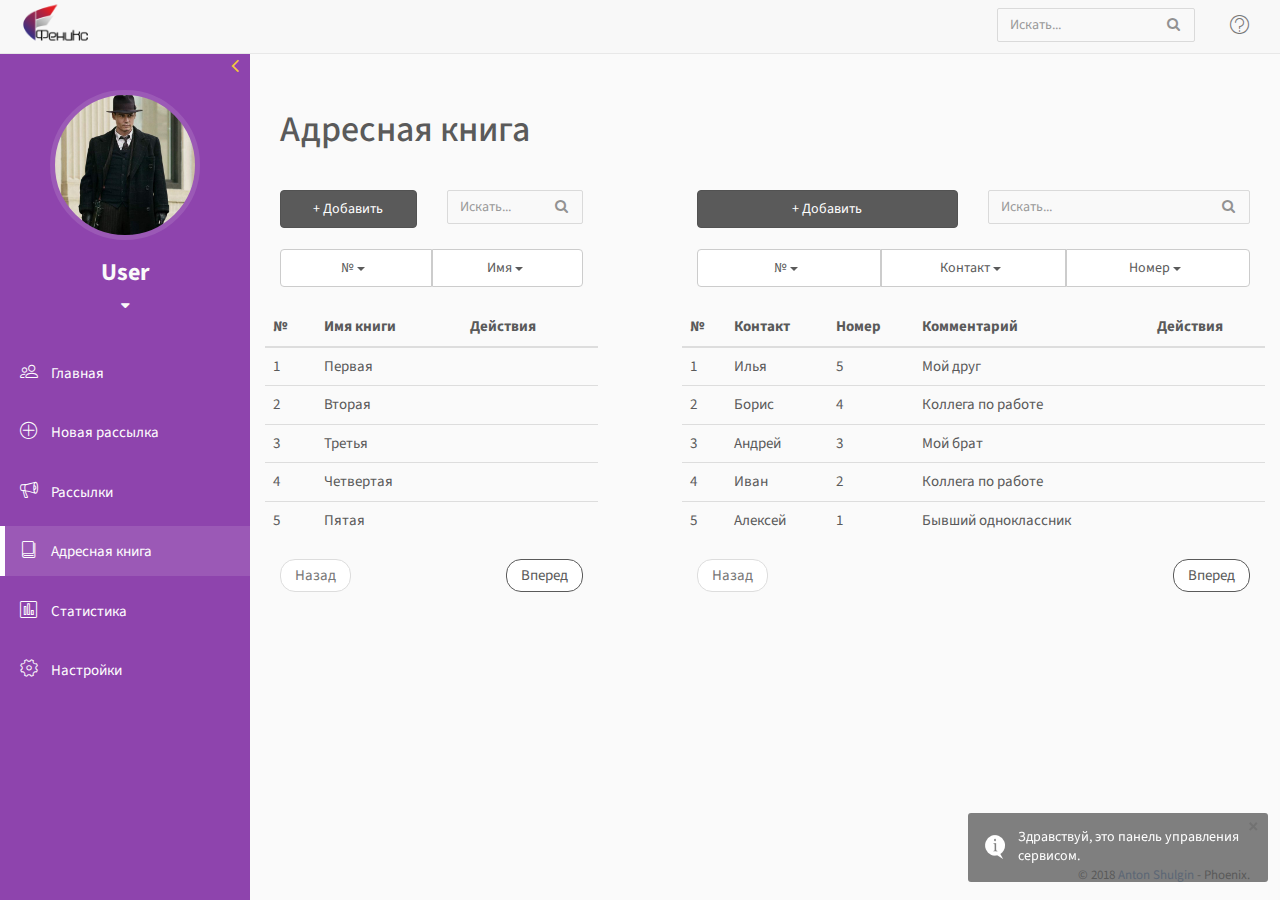
==== commit 39c1c1d1: "1.1.0" ====
--- a/addr-book.html
+++ b/addr-book.html
@@ -2,7 +2,7 @@
 <html lang="en">
 
 <head>
-	<title>Phoenix | Адресная книга</title>
+	<title>Phoenix | Книга контактов</title>
 	<meta charset="utf-8">
 	<meta http-equiv="X-UA-Compatible" content="IE=edge, chrome=1">
 	<meta name="viewport" content="width=device-width, initial-scale=1.0, maximum-scale=1.0, user-scalable=0">
@@ -84,7 +84,7 @@
 			</button>
 			<div class="sidebar-scroll">
 				<div class="user-account">
-					<div class="img-responsive img-circle user-photo" style="background: url(assets/img/Admin.jpg)100% 100% no-repeat; background-size: cover; background-position: center center;"></div>
+					<div class="img-responsive img-circle user-photo" style="background: url(assets/img/user.jpg)100% 100% no-repeat; background-size: cover; background-position: center center;"></div>
 					<div class="dropdown">
 						<a href="#" class="dropdown-toggle user-name" data-toggle="dropdown"> <h3><strong>User</strong></h3> <i class="fa fa-caret-down"></i></a>
 						<ul class="dropdown-menu dropdown-menu-right account">
@@ -98,23 +98,173 @@
 				</div>
 				<nav id="left-sidebar-nav" class="sidebar-nav">
 					<ul id="main-menu" class="metismenu">
-						<li class=""><a href="#"><i class="lnr lnr-users"></i> <span>Главная</span></a></li>
-						<li class=""><a href="#"><i class="lnr lnr-plus-circle"></i> <span>Новая рассылка</span></a></li>
-						<li class=""><a href="#"><i class="lnr lnr-bullhorn"></i> <span>Рассылки</span></a></li>
+						<li class=""><a href="client-index.html"><i class="lnr lnr-users"></i> <span>Главная</span></a></li>
+						<li class=""><a href="client-new-disp.html"><i class="lnr lnr-plus-circle"></i> <span>Новая рассылка</span></a></li>
+						<li class=""><a href="client-dispatches.html"><i class="lnr lnr-bullhorn"></i> <span>Рассылки</span></a></li>
 						<li class="active"><a href="#"><i class="lnr lnr-book"></i> <span>Адресная книга</span></a></li>
-						<li class=""><a href="#"><i class="lnr lnr-chart-bars"></i> <span>Статистика</span></a></li>
-						<li class=""><a href="#"><i class="lnr lnr-cog"></i> <span>Настройки</span></a></li>
+						<li class=""><a href="client-charts.html"><i class="lnr lnr-chart-bars"></i> <span>Статистика</span></a></li>
+						<li class=""><a href="client-settings.html"><i class="lnr lnr-cog"></i> <span>Настройки</span></a></li>
 					</ul>
 				</nav>
-				
 			</div>
 		</div>
 		<!-- END LEFT SIDEBAR -->
 		<!-- MAIN CONTENT -->
 		<div id="main-content">
 			<div class="container-fluid">
-			
-		
+                <h1 class="margin-left-15">Адресная книга</h1>
+                <div class="panel-content">
+                    <div class="row">
+                       <!-- LEFT COLUMN -->
+                        <div class="col col-md-4">
+                           <div class="row">
+                               <div class="col col-md-6">
+                                   <a href="#" class="btn btn-primary btn-block">+ Добавить</a>
+                               </div>
+                               <div class="col col-md-6">
+                                   <form id="book-search" class="btn-block search-form">
+                                        <input value="" class="form-control" placeholder="Искать..." type="text">
+                                        <button type="button" class="btn btn-default"><i class="fa fa-search"></i></button>
+                                    </form>
+                               </div>
+                           </div>
+                           <br>
+                           <div class="btn-group btn-group-justified">
+                               <a href="#" class="btn btn-default">№ <span class="caret"></span></a>
+                               <a href="#" class="btn btn-default">Имя <span class="caret"></span></a>
+                           </div>
+                           <br>
+                            <div class="row">
+                                <div class="table-responsive">
+                                    <table class="table no-margin">
+                                        <thead>
+                                            <tr>
+                                                <th>№</th>
+                                                <th>Имя книги</th>
+                                                <th>Действия</th>
+                                            </tr>
+                                        </thead>
+                                        <tbody>
+                                            <tr>
+                                                <td>1</td>
+                                                <td>Первая</td>
+                                                <td></td>
+                                            </tr>
+                                            <tr>
+                                                <td>2</td>
+                                                <td>Вторая</td>
+                                                <td></td>
+                                            </tr>
+                                            <tr>
+                                                <td>3</td>
+                                                <td>Третья</td>
+                                                <td></td>
+                                            </tr>
+                                            <tr>
+                                                <td>4</td>
+                                                <td>Четвертая</td>
+                                                <td></td>
+                                            </tr>
+                                            <tr>
+                                                <td>5</td>
+                                                <td>Пятая</td>
+                                                <td></td>
+                                            </tr>
+                                        </tbody>
+                                    </table>
+                                </div>
+                            </div>
+                            <!-- PAGINATOR -->
+                            <ul class="pager">
+                                <li class="previous disabled"><a href="#">Назад</a></li>
+                                <li class="next"><a href="#">Вперед</a></li>
+                            </ul>
+                            <!-- END PAGINATOR -->
+                        </div>
+                        <!-- END LEFT COLUMN -->
+                        <div class="col col-md-1"></div>
+                        <!-- RIGHT COLUMN -->
+                        <div class="col col-md-7 right">
+                            <div class="row">
+                               <div class="col col-md-6">
+                                   <a href="#" class="btn btn-primary btn-block">+ Добавить</a>
+                               </div>
+                               <div class="col col-md-6">
+                                   <form id="book-search" class="btn-block search-form">
+                                        <input value="" class="form-control" placeholder="Искать..." type="text">
+                                        <button type="button" class="btn btn-default"><i class="fa fa-search"></i></button>
+                                    </form>
+                               </div>
+                           </div>
+                           <br>
+                           <div class="btn-group btn-group-justified">
+                               <a href="#" class="btn btn-default">№ <span class="caret"></span></a>
+                               <a href="#" class="btn btn-default">Контакт <span class="caret"></span></a>
+                               <a href="#" class="btn btn-default">Номер <span class="caret"></span></a>
+                           </div>
+                           <br>
+                           <div class="row">
+                               <div class="table-responsive">
+                                   <table class="table no-margin">
+                                       <thead>
+                                           <tr>
+                                               <th>№</th>
+                                               <th>Контакт</th>
+                                               <th>Номер</th>
+                                               <th>Комментарий</th>
+                                               <th>Действия</th>
+                                           </tr>
+                                       </thead>
+                                       <tbody>
+                                           <tr>
+                                               <td>1</td>
+                                               <td>Илья</td>
+                                               <td>5</td>
+                                               <td>Мой друг</td>
+                                               <td></td>
+                                           </tr>
+                                           <tr>
+                                               <td>2</td>
+                                               <td>Борис</td>
+                                               <td>4</td>
+                                               <td>Коллега по работе</td>
+                                               <td></td>
+                                           </tr>
+                                           <tr>
+                                               <td>3</td>
+                                               <td>Андрей</td>
+                                               <td>3</td>
+                                               <td>Мой брат</td>
+                                               <td></td>
+                                           </tr>
+                                           <tr>
+                                               <td>4</td>
+                                               <td>Иван</td>
+                                               <td>2</td>
+                                               <td>Коллега по работе</td>
+                                               <td></td>
+                                           </tr>
+                                           <tr>
+                                               <td>5</td>
+                                               <td>Алексей</td>
+                                               <td>1</td>
+                                               <td>Бывший одноклассник</td>
+                                               <td></td>
+                                           </tr>
+                                       </tbody>
+                                   </table>
+                               </div>
+                           </div>
+                           <!-- PAGINATOR -->
+                            <ul class="pager">
+                                <li class="previous disabled"><a href="#">Назад</a></li>
+                                <li class="next"><a href="#">Вперед</a></li>
+                            </ul>
+                            <!-- END PAGINATOR -->
+                        </div>
+                        <!-- END RIGHT COLUMN -->
+                    </div>
+                </div>
 	        </div>
 		</div>
 		<!-- END MAIN CONTENT -->
--- a/assets/css/main.css
+++ b/assets/css/main.css
@@ -1 +1 @@
-body{background-color:#fafafa;font-family:"Source Sans Pro",sans-serif;font-size:15px;color:#5A5A5A}a{color:#6290d0}a:hover,a:focus{color:#437ac7;text-decoration:none}.page-title{margin-top:0;margin-bottom:30px;font-size:24px;font-weight:400}footer{padding:0 30px;padding-bottom:15px;position:absolute;right:0}@media screen and (max-width: 768px){footer{position:relative;text-align:center}}.copyright{margin-bottom:0;font-size:13px}#left-sidebar{-webkit-transition:all 0.3s ease-in-out;-moz-transition:all 0.3s ease-in-out;-ms-transition:all 0.3s ease-in-out;-o-transition:all 0.3s ease-in-out;transition:all 0.3s ease-in-out;width:250px;height:100%;float:left;margin-top:50px;position:fixed;left:0;color:#fafafa;background-color:#8e44ad;z-index:9}@media screen and (max-width: 768px){#left-sidebar{-moz-box-shadow:0 5px 10px 0px rgba(0,0,0,0.2);-webkit-box-shadow:0 5px 10px 0px rgba(0,0,0,0.2);box-shadow:0 5px 10px 0px rgba(0,0,0,0.2);left:-250px}}#main-content{-webkit-transition:all 0.3s ease-in-out;-moz-transition:all 0.3s ease-in-out;-ms-transition:all 0.3s ease-in-out;-o-transition:all 0.3s ease-in-out;transition:all 0.3s ease-in-out;width:calc(100% - 250px);float:right;position:relative;padding-top:90px;padding-bottom:40px}@media screen and (max-width: 768px){#main-content{width:100%}}.layout-fullwidth #wrapper #left-sidebar{left:-250px}.layout-fullwidth #wrapper #left-sidebar.ps{overflow:visible !important}.layout-fullwidth #wrapper #main-content{width:100%}html.fullscreen-bg,html.fullscreen-bg body,html.fullscreen-bg #wrapper{height:100%}.vertical-align-wrap{position:absolute;width:100%;height:100%;display:table}.vertical-align-middle{display:table-cell;vertical-align:middle}.offcanvas-active #left-sidebar{left:0}.dashboard-section{margin-bottom:50px}.panel-content{padding:30px 15px}.panel-content .heading{font-size:18px;margin-top:0;margin-bottom:20px;position:relative;padding-left:20px;padding-bottom:10px;border-bottom:1px solid #e8e8e8}.panel-content .heading i{font-size:16px;margin-right:8px;float:left;position:absolute;top:2px;left:0;text-indent:0;color:#c1c1c1}.navbar-default{-webkit-border-radius:0;-moz-border-radius:0;border-radius:0;padding:0;margin:0;border:none;border-bottom:1px solid #e8e8e8;z-index:99}.navbar-default .navbar-nav>.open a.icon-menu{border-color:#DBDBDB;background-color:#F2F2F2}.navbar-nav{margin:0;margin-right:15px}.navbar-nav .icon-menu{display:inline-block;vertical-align:middle;*vertical-align:auto;*zoom:1;*display:inline;padding-top:14px;padding-bottom:14px;position:relative}.navbar-nav .icon-menu i{font-size:20px}.navbar-nav .icon-menu .notification-dot{-webkit-border-radius:50%;-moz-border-radius:50%;border-radius:50%;width:8px;height:8px;position:absolute;top:12px;right:12px;background-color:#B54D4D}.navbar-nav .dropdown-menu{-moz-box-shadow:0px 2px 6px 0px rgba(0,0,0,0.05);-webkit-box-shadow:0px 2px 6px 0px rgba(0,0,0,0.05);box-shadow:0px 2px 6px 0px rgba(0,0,0,0.05);background:#fff;top:80%}.navbar-nav ul.notifications{padding:0;border:1px solid #ededed}.navbar-nav ul.notifications li{border-bottom:1px solid #e8e8e8}.navbar-nav ul.notifications li.header,.navbar-nav ul.notifications li.footer{padding:12px 20px}.navbar-nav ul.notifications li:last-child{border-bottom:none}.navbar-nav ul.notifications li.footer a{display:inline;padding:0;text-decoration:underline;color:#5a5a5a}.navbar-nav ul.notifications li.footer a:hover,.navbar-nav ul.notifications li.footer a:focus{text-decoration:none}.navbar-nav ul.notifications li i{font-size:24px}.navbar-nav ul.notifications li>a{padding:23px 15px;color:#5A5A5A}.navbar-nav ul.notifications li>a:hover,.navbar-nav ul.notifications li>a:focus{background-color:#f9f9f9}.navbar-nav ul.notifications li .text{margin-bottom:0}.navbar-nav ul.notifications li .timestamp{font-size:13px;color:#9A9A9A}.navbar-nav ul.user-menu{padding:20px 0}.navbar-nav ul.user-menu>li.menu-heading{padding:25px 20px 5px 20px;font-weight:700}.navbar-nav ul.user-menu>li:first-child{padding-top:0}.navbar-nav ul.user-menu>li>a:hover,.navbar-nav ul.user-menu>li>a:focus{background:none;text-decoration:underline}.navbar-nav ul.user-menu .help-search-form{margin:0 20px}.navbar-nav ul.user-menu .menu-button{text-align:center;padding-top:20px;padding-left:20px;padding-right:20px}.navbar-nav ul.user-menu .menu-button .btn{display:inline-block;vertical-align:middle;*vertical-align:auto;*zoom:1;*display:inline;padding:8px 30px;font-size:14px;font-weight:700;color:#fff !important}.navbar-nav ul.user-menu .menu-button .btn:hover,.navbar-nav ul.user-menu .menu-button .btn:focus{background-color:#525252;text-decoration:none}.navbar-nav ul.user-menu.menu-icon>li>a{padding-top:8px;padding-bottom:8px}.navbar-nav ul.user-menu.menu-icon>li>a i{margin-right:5px}.navbar-nav ul.user-menu.menu-icon>li>a:hover,.navbar-nav ul.user-menu.menu-icon>li>a:focus{text-decoration:none}.navbar-nav ul.user-menu.menu-icon>li>a:hover span,.navbar-nav ul.user-menu.menu-icon>li>a:focus span{text-decoration:underline}@media screen and (max-width: 767px){.navbar-nav{margin-right:0}.navbar-nav>li{display:table-cell;position:inherit;text-align:center}.navbar-nav .dropdown-menu{max-height:400px;overflow:auto}.navbar-nav .dropdown-menu>li>a{white-space:normal}.navbar-nav .open .dropdown-menu{-moz-box-shadow:0px 2px 6px 0px rgba(0,0,0,0.05);-webkit-box-shadow:0px 2px 6px 0px rgba(0,0,0,0.05);box-shadow:0px 2px 6px 0px rgba(0,0,0,0.05);position:absolute;width:100%;background:#fff}.navbar-nav .open .dropdown-menu>li>a{padding:3px 20px}.navbar-nav .open .dropdown-menu.notifications>li>a{padding:12px 15px}}.navbar-brand{padding:0 15px}@media screen and (max-width: 768px){.navbar>.container .navbar-brand,.navbar>.container-fluid .navbar-brand{margin-left:0}}@media screen and (min-width: 769px){.navbar>.container .navbar-brand,.navbar>.container-fluid .navbar-brand{margin-left:-15px}}.navbar-btn{float:left;padding:0}.navbar-btn button{font-size:24px;padding:4px 0;line-height:.7;border:none;background:none;outline:none}@media screen and (max-width: 640px){.navbar-btn{padding-left:0}}#navbar-search{float:left;margin-left:20px;margin-right:20px}@media screen and (max-width: 767px){#navbar-search{display:none}}#navbar-menu{float:right}.btn-toggle-offcanvas{display:none}@media screen and (max-width: 768px){.btn-toggle-offcanvas{display:inline-block;vertical-align:middle;*vertical-align:auto;*zoom:1;*display:inline}}.user-account{margin:40px auto 30px auto;text-align:center}.user-account .user-photo{width:150px;height:150px;margin:0 auto;border:5px solid #9b59b6}.user-account .user-name{display:block;margin-top:12px;color:inherit}.user-account .user-name:hover,.user-account .user-name:focus{text-decoration:none}.sidebar-nav ul{padding:0;margin:0;list-style:none}.sidebar-nav .metismenu{display:-webkit-box;display:-ms-flexbox;display:flex;-webkit-box-orient:vertical;-webkit-box-direction:normal;-ms-flex-direction:column;flex-direction:column}.sidebar-nav .metismenu>li{padding-bottom:10px}.sidebar-nav .metismenu>li a{color:#fefefe;border-left:5px solid transparent}.sidebar-nav .metismenu>li.active>a{border-left-color:#fefefe;background-color:#9b59b6}.sidebar-nav .metismenu>li .active a{font-weight:700}.sidebar-nav .metismenu>li i{position:relative;top:1px;margin-right:10px;font-size:18px}.sidebar-nav .metismenu>li{-webkit-box-flex:1;-ms-flex:1 1 0%;flex:1 1 0%;display:-webkit-box;display:-ms-flexbox;display:flex;-webkit-box-orient:vertical;-webkit-box-direction:normal;-ms-flex-direction:column;flex-direction:column;position:relative}.sidebar-nav .metismenu a{-webkit-transition:all 0.3s ease-out;-moz-transition:all 0.3s ease-out;-ms-transition:all 0.3s ease-out;-o-transition:all 0.3s ease-out;transition:all 0.3s ease-out;position:relative;display:block;padding:13px 15px;outline-width:0;color:#5A5A5A}.sidebar-nav .metismenu ul a{padding:10px 15px 10px 55px}.sidebar-nav .metismenu ul ul a{padding:10px 15px 10px 70px}.sidebar-nav .metismenu ul.collapse a:hover,.sidebar-nav .metismenu ul.collapse a:focus{text-decoration:none}.sidebar-nav .metismenu a:hover,.sidebar-nav .metismenu a:focus,.sidebar-nav .metismenu a:active{text-decoration:none;background:#9b59b6}.sidebar-nav .metismenu .has-arrow::after{color:#fafafa}.nav-tabs>li>a{color:inherit;font-weight:600}.nav-tabs>li>a:hover,.nav-tabs>li>a:focus{background-color:#f5f5f5}.nav-tabs>li.active>a,.nav-tabs>li.active>a:hover,.nav-tabs>li.active>a:focus{background-color:#fafafa;color:#5A5A5A}.tab-content{padding:15px}.nav-tabs-colored>li.active>a,.nav-tabs-colored>li.active>a:hover,.nav-tabs-colored>li.active>a:focus{background-color:#f5f5f5;color:#5A5A5A}.tab-content-colored{background-color:#f5f5f5}.nav .open>a,.nav .open>a:hover,.nav .open>a:focus{border-color:#ddd}.dropdown-menu>li>a,.dropdown-menu>li>a:hover,.dropdown-menu>li>a:focus{color:#5A5A5A}.dropdown-menu>.active>a,.dropdown-menu>.active>a:hover,.dropdown-menu>.active>a:focus{background-color:#5a5a5a}.nav-pills>li>a{color:inherit}.nav-pills>li.active>a,.nav-pills>li.active>a:hover,.nav-pills>li.active>a:focus{background-color:#efefef;color:#5A5A5A}.btn-toggle-fullwidth{-webkit-border-radius:0;-moz-border-radius:0;border-radius:0;position:absolute;right:0;padding:5px 10px;background:transparent;color:#f4c63d;z-index:99}.btn-toggle-fullwidth:hover,.btn-toggle-fullwidth:focus{background-color:transparent;color:#e7b00d}.btn-toggle-fullwidth i{margin:0;font-size:22px;vertical-align:middle}@media screen and (max-width: 768px){.btn-toggle-fullwidth{display:none}}label{font-weight:600}.search-form{position:relative;padding:0}.search-form .btn{-moz-box-shadow:none;-webkit-box-shadow:none;box-shadow:none;position:absolute;top:7px;right:10px;padding:0;border:none;color:#929292;background-color:transparent}.search-form .btn:hover,.search-form .btn:focus{background-color:inherit;border-left:none;border-color:inherit}.fancy-checkbox{margin-right:10px}.fancy-checkbox,.fancy-checkbox label{font-weight:normal}.fancy-checkbox input[type="checkbox"]{display:none}.fancy-checkbox input[type="checkbox"]+span{display:inline-block;vertical-align:middle;*vertical-align:auto;*zoom:1;*display:inline;cursor:pointer;position:relative}.fancy-checkbox input[type="checkbox"]+span:before{display:inline-block;vertical-align:middle;*vertical-align:auto;*zoom:1;*display:inline;position:relative;bottom:1px;width:18px;height:18px;margin-right:10px;content:"";border:1px solid #ccc}.fancy-checkbox input[type="checkbox"]:checked+span:before{font-family:FontAwesome;content:'\f00c';font-size:12px;color:#99a1a7;text-align:center;line-height:16px;background:#ededed;border:1px solid #ccc}.fancy-checkbox.custom-color-green input[type="checkbox"]:checked+span:before{color:#53D76A;background-color:#fff}.fancy-checkbox.custom-bgcolor-green input[type="checkbox"]:checked+span:before{color:#fff;background-color:#53D76A;border-color:#32cf4d}.fancy-radio{margin-right:10px}.fancy-radio,.fancy-radio label{font-weight:normal}.fancy-radio input[type="radio"]{display:none}.fancy-radio input[type="radio"]+span{display:block;cursor:pointer;position:relative}.fancy-radio input[type="radio"]+span i{display:inline-block;vertical-align:middle;*vertical-align:auto;*zoom:1;*display:inline;-webkit-border-radius:8px;-moz-border-radius:8px;border-radius:8px;position:relative;bottom:1px;content:"";border:1px solid #ccc;width:18px;height:18px;margin-right:5px}.fancy-radio input[type="radio"]:checked+span i:after{-webkit-border-radius:50%;-moz-border-radius:50%;border-radius:50%;display:block;position:relative;top:3px;left:3px;content:'';width:10px;height:10px;background-color:#7b848c}.fancy-radio.custom-color-green input[type="radio"]:checked+span i:after{background-color:#53D76A}.fancy-radio.custom-bgcolor-green input[type="radio"]:checked+span i{background-color:#53D76A}.fancy-radio.custom-bgcolor-green input[type="radio"]:checked+span i:after{background-color:#fff}.input-group-addon .fancy-radio,.input-group-addon .fancy-checkbox{margin:0;position:relative;top:1px}.input-group-addon .fancy-radio input[type="radio"]+span i,.input-group-addon .fancy-checkbox input[type="checkbox"]+span{margin:0}.input-group-addon .fancy-radio input[type="radio"]+span i:before,.input-group-addon .fancy-checkbox input[type="checkbox"]+span:before{margin:0}.form-control{-moz-box-shadow:none;-webkit-box-shadow:none;box-shadow:none;-webkit-border-radius:2px;-moz-border-radius:2px;border-radius:2px;background-color:#f9f9f9;border-color:#dadada;color:#777}.form-control:focus{-moz-box-shadow:none;-webkit-box-shadow:none;box-shadow:none;outline:none;border-color:#c1c1c1}.help-block{font-size:13px;color:#929292}.multiselect-custom+.btn-group ul.multiselect-container>li>a{padding:3px 20px}.multiselect-custom+.btn-group ul.multiselect-container>li>a label.checkbox{padding-left:0}.multiselect-custom+.btn-group ul.multiselect-container>li>a label.checkbox:before{display:inline-block;vertical-align:middle;*vertical-align:auto;*zoom:1;*display:inline;position:relative;bottom:1px;content:"";width:16px;height:16px;margin-right:10px;border:1px solid #ccc;background-color:#fafafa}.multiselect-custom+.btn-group ul.multiselect-container>li>a label.checkbox input[type="checkbox"]{display:none}.multiselect-custom+.btn-group ul.multiselect-container>li.active>a label.checkbox:before{font-family:FontAwesome;content:'\f00c';font-size:12px;color:#99A1A7;text-align:center;line-height:15px;background-color:#EDEDED}.multiselect-custom+.btn-group ul.multiselect-container>li>a label.radio{padding-left:0}.multiselect-custom+.btn-group ul.multiselect-container>li>a label.radio:before{display:inline-block;vertical-align:middle;*vertical-align:auto;*zoom:1;*display:inline;-webkit-border-radius:8px;-moz-border-radius:8px;border-radius:8px;position:relative;bottom:1px;content:"";width:16px;height:16px;margin-right:10px;border:1px solid #ccc;background-color:#fafafa}.multiselect-custom+.btn-group ul.multiselect-container>li>a label.radio input[type="radio"]{display:none}.multiselect-custom+.btn-group ul.multiselect-container>li.active>a label.radio:before{font-family:FontAwesome;content:'\f111';color:#99a1a7;font-size:8px;text-align:center;line-height:15px}.multiselect-search{-moz-border-radius-topright:2px !important;-webkit-border-top-right-radius:2px !important;border-top-right-radius:2px !important;-moz-border-radius-bottomright:2px !important;-webkit-border-bottom-right-radius:2px !important;border-bottom-right-radius:2px !important}.btn.multiselect-clear-filter{-moz-box-shadow:none;-webkit-box-shadow:none;box-shadow:none;position:absolute;top:2px;right:0;padding-left:0;padding-right:0;border:none;background:transparent;z-index:9 !important;outline:none}.btn.multiselect-clear-filter:hover,.btn.multiselect-clear-filter:focus{background:transparent;outline:none}.datepicker table tr td.active.active,.datepicker table tr td.active.highlighted.active,.datepicker table tr td.active.highlighted:active,.datepicker table tr td.active.active:active{background-color:#5a5a5a;border-color:#464646}.parsley-errors-list{margin-top:8px}.parsley-errors-list li{color:#de4848;font-size:0.9em;margin-top:3px}input.parsley-error,select.parsley-error,textarea.parsley-error{background-color:#fbf5f5;border-color:#efd8d8}.form-control.parsley-error:focus{border-color:#e1b3b3}.form-control.parsley-success:focus{border-color:#afd99d}.md-editor>textarea{padding:10px}.dropify-wrapper{-webkit-border-radius:3px;-moz-border-radius:3px;border-radius:3px;background-color:#f9f9f9;color:#b9b9b9;border:1px solid #e4e4e4}.dropify-wrapper .dropify-preview{background-color:#f9f9f9}.auth-box{-moz-box-shadow:1px 2px 10px 0 rgba(0,0,0,0.1);-webkit-box-shadow:1px 2px 10px 0 rgba(0,0,0,0.1);box-shadow:1px 2px 10px 0 rgba(0,0,0,0.1);-webkit-border-radius:5px;-moz-border-radius:5px;border-radius:5px;width:600px;height:auto;margin:0 auto;background-color:#fff}.auth-box .content{display:inline-block;vertical-align:middle;*vertical-align:auto;*zoom:1;*display:inline;width:99%;padding:30px;vertical-align:middle}.auth-box .form-auth-small .btn{margin-top:20px}.auth-box .form-auth-small .element-left{float:left}.auth-box .form-auth-small .element-right{float:right}.auth-box .form-auth-small .bottom{margin-top:20px;text-align:center}.auth-box .lead{margin-top:5px;font-size:18px;text-align:center}.auth-box .helper-text{font-size:13px;color:#9A9A9A}.auth-box .btn-signin-social{display:block;margin-bottom:15px;padding:10px 22px;width:100%;background-color:#fff;border-color:#e4ecf0}.auth-box .btn-signin-social:hover,.auth-box .btn-signin-social:focus{background-color:#fafafa}.auth-box .btn-signin-social i{font-size:16px;margin:5px}.auth-box.lockscreen{width:50%;padding:40px 60px}.auth-box.lockscreen .logo{margin-bottom:30px}.auth-box.lockscreen .user{margin-bottom:30px}.auth-box.lockscreen .user .name{font-size:18px;margin-top:10px}@media screen and (min-width: 1440px){.auth-box.lockscreen{width:35%}}@media screen and (max-width: 1279px){.auth-box{width:90%}}@media screen and (max-width: 992px){.auth-box{width:70%}.auth-box.lockscreen{width:50%;padding:40px 20px}}@media screen and (max-width: 640px){.auth-box{width:90%}.auth-box .content{width:95%}.auth-box.lockscreen{width:90%}}.btn{padding:8px 25px}.btn:focus,.btn.focus{outline:none}.btn.active,.btn:active{-moz-box-shadow:none;-webkit-box-shadow:none;box-shadow:none}.btn.active:focus,.btn.active.focus,.btn:active:focus,.btn:active.focus{outline:none}.btn i:first-child{margin-right:5px}.btn span:first-child{margin-right:5px}.submit-btn{margin:40px auto}.btn-sm{padding:6px 18px}.btn-xs{padding:3px 8px}.btn-primary{background-color:#5a5a5a;border-color:#525252}.btn-primary:hover,.btn-primary:focus{background-color:#525252;border-color:#525252}.btn-primary.active,.btn-primary.active:focus,.btn-primary.active.focus,.btn-primary:active,.btn-primary:active:focus,.btn-primary:active.focus{background-color:#505050;border-color:#505050}.btn-default{color:#5A5A5A}.btn-default:hover,.btn-default:focus{background-color:#f9f9f9;border-color:#dcdcdc;color:#5A5A5A}.btn-default.active,.btn-default.active:focus,.btn-default.active.focus,.btn-default:active,.btn-default:active:focus,.btn-default:active.focus{background-color:#f4f4f4;border-color:#d2d2d2;color:#5A5A5A}.btn-default-dark{background-color:#acb5c1;border-color:#a3adba;color:#fff}.btn-default-dark:hover,.btn-default-dark:focus{background-color:#9da8b6;border-color:#98a3b2;color:#fff}.btn-default-dark.active,.btn-default-dark.active:focus,.btn-default-dark.active.focus,.btn-default-dark:active,.btn-default-dark:active:focus,.btn-default-dark:active.focus{background-color:#9da8b6;border-color:#98a3b2;color:#fff}.btn-info{background-color:#3C89DA;border-color:#2f81d8}.btn-info:hover,.btn-info:focus{background-color:#2f81d8;border-color:#2f81d8}.btn-info.active,.btn-info.active:focus,.btn-info.active.focus,.btn-info:active,.btn-info:active:focus,.btn-info:active.focus{background-color:#287cd4;border-color:#287cd4}.btn-success{background-color:#22af46;border-color:#20a241}.btn-success:hover,.btn-success:focus{background-color:#20a241;border-color:#20a241}.btn-success.active,.btn-success.active:focus,.btn-success.active.focus,.btn-success:active,.btn-success:active:focus,.btn-success:active.focus{background-color:#1f9e3f;border-color:#1f9e3f}.btn-warning{background-color:#f3ad06;border-color:#e9a606}.btn-warning:hover,.btn-warning:focus{background-color:#e9a606;border-color:#e9a606}.btn-warning.active,.btn-warning.active:focus,.btn-warning.active.focus,.btn-warning:active,.btn-warning:active:focus,.btn-warning:active.focus{background-color:#df9f06;border-color:#df9f06}.btn-danger{background-color:#de4848;border-color:#dc3b3b}.btn-danger:hover,.btn-danger:focus{background-color:#dc3b3b;border-color:#dc3b3b}.btn-danger.active,.btn-danger.active:focus,.btn-danger.active.focus,.btn-danger:active,.btn-danger:active:focus,.btn-danger:active.focus{background-color:#da3232;border-color:#da3232}.btn-group.open .dropdown-toggle{-moz-box-shadow:none;-webkit-box-shadow:none;box-shadow:none}.open>.dropdown-toggle.btn-primary{background-color:#5a5a5a;border-color:#525252}.open>.dropdown-toggle.btn-primary:focus,.open>.dropdown-toggle.btn-primary:hover{background-color:#525252;border-color:#525252}.open>.dropdown-toggle.btn-success{background-color:#22af46;border-color:#20a241}.open>.dropdown-toggle.btn-success:focus,.open>.dropdown-toggle.btn-success:hover{background-color:#20a241;border-color:#20a241}.open>.dropdown-toggle.btn-warning{background-color:#f3ad06;border-color:#e9a606}.open>.dropdown-toggle.btn-warning:focus,.open>.dropdown-toggle.btn-warning:hover{background-color:#e9a606;border-color:#e9a606}.open>.dropdown-toggle.btn-danger{background-color:#de4848;border-color:#dc3b3b}.open>.dropdown-toggle.btn-danger:focus,.open>.dropdown-toggle.btn-danger:hover{background-color:#dc3b3b;border-color:#dc3b3b}.open>.dropdown-toggle.btn-default{background-color:#acb5c1;border-color:#a3adba;color:#fff}.open>.dropdown-toggle.btn-default:focus,.open>.dropdown-toggle.btn-default:hover{background-color:#f9f9f9;border-color:#dcdcdc;color:#5A5A5A}.input-group-btn>.btn{padding-top:6px;padding-bottom:6px}.action-buttons .btn{margin-right:5px}@media screen and (max-width: 768px){.action-buttons .btn{margin-bottom:5px}}.list-referrals>li{margin-bottom:35px}.list-referrals .value{font-size:20px;margin-right:10px}.list-plan-details>li{padding:5px 0}.green-icon{color:#7ED321}.dispatch-info{width:80%}.select-company{float:right;margin-top:-10px}@media screen and (max-width: 1280px){.select-company{margin-top:35px}}.kwc-text{border-radius:5px;border:3px solid #9b59b6;color:#8e44ad;background-color:rgba(155,89,182,0.5)}span.kwc-outer-tail{border-top:15px solid #9b59b6 !important}span.kwc-inner-tail{border-top:11px solid #caa8d7 !important}.level-two{margin-left:20px}#left-spisok{min-height:100px !important}#right-spisok{height:650px}@media screen and (min-width: 992px){.move-buttons{position:absolute;bottom:0}.move-buttons>.form-group>.btn{margin-top:10px;width:90px !important}}.metric-inline{-webkit-border-radius:3px;-moz-border-radius:3px;border-radius:3px;text-align:center;padding:20px;font-size:36px;background-color:#f5f5f5}.metric-inline i{display:block;margin-bottom:12px;color:#9A9A9A}.metric-inline span{display:block;font-size:20px}.separator-linethrough{position:relative;margin:30px 0;text-align:center}.separator-linethrough span{display:inline-block;vertical-align:middle;*vertical-align:auto;*zoom:1;*display:inline;padding:0 10px;position:inherit;font-size:18px;background-color:#fff;z-index:9}.separator-linethrough:after{display:block;position:absolute;top:50%;width:100%;content:'';border-top:1px solid #f0f0f0;z-index:0}#toast-container>div{opacity:1;filter:alpha(opacity=100)}#toast-container>div,#toast-container>div:hover{-moz-box-shadow:none;-webkit-box-shadow:none;box-shadow:none}.toast-close-button{opacity:.3;filter:alpha(opacity=30);top:-11px;text-shadow:none;color:#fff}.toast-close-button:hover,.toast-close-button:focus{opacity:.5;filter:alpha(opacity=50)}.toast a{text-decoration:underline}.toast a:hover,.toast a:focus{text-decoration:none;color:#fff}.toast .toast-message{font-size:14px;line-height:1.4}.toast-info{background-color:#5a5a5a}.toast-info .toast-close-button{color:#272727}.toast-success{background-color:#22af46}.toast-success .toast-close-button{color:#115a24}.toast-warning{background-color:#f3ad06}.toast-warning .toast-close-button{color:#8f6604}.toast-error{background-color:#de4848}.toast-error .toast-close-button{color:#8d1919}.progress{-webkit-border-radius:2px;-moz-border-radius:2px;border-radius:2px;-moz-box-shadow:none;-webkit-box-shadow:none;box-shadow:none;background-color:#f1f1f1}.progress.wide{width:60px}.progress .progress-bar{-webkit-transition:width 3s ease;-moz-transition:width 3s ease;-ms-transition:width 3s ease;-o-transition:width 3s ease;transition:width 3s ease;-moz-box-shadow:none;-webkit-box-shadow:none;box-shadow:none}.progress.progress-lg{height:28px}.progress.progress-sm{height:12px}.progress.progress-xs{height:5px}.progress.progress-sm .progress-bar,.progress.progress-xs .progress-bar{text-indent:-9999px}.progress-bar{background-color:#5a5a5a}.progress-bar-success{background-color:#22af46}.progress-bar-warning{background-color:#f3ad06}.progress-bar-danger{background-color:#de4848}.progress-bar-info{background-color:#3C89DA}.progress-transparent.custom-color-blue{background-color:rgba(14,155,226,0.2)}.progress-transparent.custom-color-blue .progress-bar{background-color:#0E9BE2}.progress-transparent.custom-color-green{background-color:rgba(124,172,37,0.2)}.progress-transparent.custom-color-green .progress-bar{background-color:#7CAC25}.progress-transparent.custom-color-orange{background-color:rgba(255,68,2,0.2)}.progress-transparent.custom-color-orange .progress-bar{background-color:#FF4402}.progress-transparent.custom-color-purple{background-color:rgba(171,125,246,0.2)}.progress-transparent.custom-color-purple .progress-bar{background-color:#AB7DF6}.progress-transparent.custom-color-yellow{background-color:rgba(243,187,35,0.2)}.progress-transparent.custom-color-yellow .progress-bar{background-color:#F3BB23}.progress-transparent.custom-color-lightseagreen{background-color:rgba(32,178,170,0.2)}.progress-transparent.custom-color-lightseagreen .progress-bar{background-color:#20b2aa}.alert-success{color:#fff;background-color:#20a241;border-color:#1d953c}.alert-warning{color:#fff;background-color:#e4a206;border-color:#d59805}.alert-danger{color:#fff;background-color:#de4848;border-color:#dc3b3b}.alert-info{color:#fff;background-color:#3C89DA;border-color:#2f81d8}.alert-dismissable .close,.alert-dismissible .close{color:#fff;text-shadow:none}.tooltip-inner{background-color:#5a5a5a}.tooltip.in{opacity:1;filter:alpha(opacity=100)}.tooltip.left .tooltip-arrow{border-left-color:#5a5a5a}.tooltip.right .tooltip-arrow{border-right-color:#5a5a5a}.tooltip.top .tooltip-arrow{border-top-color:#5a5a5a}.tooltip.bottom .tooltip-arrow{border-bottom-color:#5a5a5a}.popover{-moz-box-shadow:0px 2px 6px 0px rgba(0,0,0,0.05);-webkit-box-shadow:0px 2px 6px 0px rgba(0,0,0,0.05);box-shadow:0px 2px 6px 0px rgba(0,0,0,0.05);font-family:"Source Sans Pro",sans-serif;border-color:#ededed}.popover-title{font-weight:600;background-color:#f5f5f5;color:#5A5A5A}.panel-group .panel .panel-heading{padding:0}.panel-group .panel .panel-title{font-size:14px;font-family:"Source Sans Pro",sans-serif}.panel-group .panel .panel-title>a{display:block;padding:10px 15px}.panel-group .panel .panel-title>a:hover,.panel-group .panel .panel-title>a:focus{color:inherit}.panel-group .panel .panel-title>a i{font-size:18px;margin-right:5px}.panel-group .panel .panel-title>a i.icon-collapsed{display:none}.panel-group .panel .panel-title>a i.right{float:right;margin-right:0}.panel-group .panel .panel-title>a.collapsed .icon-expanded{display:none}.panel-group .panel .panel-title>a.collapsed .icon-collapsed{display:inline-block;vertical-align:middle;*vertical-align:auto;*zoom:1;*display:inline;vertical-align:baseline}.pagination>li>a,.pagination>li>span{color:#5a5a5a}.pagination>li>a:hover,.pagination>li>span:hover,.pagination>li>a:focus,.pagination>li>span:focus{background-color:#6e6e6e;border-color:#5a5a5a;color:#fff}.pagination>li:first-child>a,.pagination>li:first-child>span{-moz-border-radius-topleft:2px;-webkit-border-top-left-radius:2px;border-top-left-radius:2px;-moz-border-radius-bottomleft:2px;-webkit-border-bottom-left-radius:2px;border-bottom-left-radius:2px}.pagination>li:last-child>a,.pagination>li:last-child>span{-moz-border-radius-topright:2px;-webkit-border-top-right-radius:2px;border-top-right-radius:2px;-moz-border-radius-bottomright:2px;-webkit-border-bottom-right-radius:2px;border-bottom-right-radius:2px}.pagination>.active>a:hover,.pagination>.active>span:hover,.pagination>.active>a:focus,.pagination>.active>span:focus{background-color:#6e6e6e;border-color:#5a5a5a;color:#fff}.pagination>.active>a,.pagination>.active>span{background-color:#5a5a5a;border-color:#4d4d4d}.pagination.borderless>li>a,.pagination.borderless>li>span{-webkit-border-radius:2px;-moz-border-radius:2px;border-radius:2px;border-color:transparent;margin:0 1px}.pagination.borderless>li:first-child>a,.pagination.borderless>li:first-child>span,.pagination.borderless>li:last-child>a,.pagination.borderless>li:last-child>span{-webkit-border-radius:2px;-moz-border-radius:2px;border-radius:2px}.pagination.borderless>li.active>a,.pagination.borderless>li.active>span{color:#fff;background-color:#5a5a5a}.pagination.borderless>li.active>a:hover,.pagination.borderless>li.active>a:focus,.pagination.borderless>li.active>span:hover,.pagination.borderless>li.active>span:focus{color:#fff;background-color:#5a5a5a}.pager li>a{border-color:#5a5a5a}.pager li>a:hover,.pager li>a:focus{background-color:#5a5a5a;border-color:#525252;color:#fff}.pager .disabled>a,.pager .disabled>a:hover,.pager .disabled>a:focus,.pager .disabled>span{border-color:#ddd}.number-chart{background-color:#f5f5f5;padding:18px 0;text-align:center}@media screen and (max-width: 992px){.number-chart{width:auto;margin-bottom:30px}}.number-chart .number{font-weight:600}@media screen and (max-width: 640px){.number-chart .number{float:none !important;text-align:center;height:70px}}.number-chart .number>span{font-size:22px;line-height:1.4}.number-chart .number>span+span{display:block;font-size:14px;font-weight:normal;line-height:2;font-weight:600;color:#929292}.number-chart .number i{font-size:12px}.number-chart .mini-stat{margin-bottom:15px}.number-chart .mini-stat p{margin-bottom:0;margin-top:5px;font-size:11px}.number-chart .mini-stat i{margin-right:2px;font-size:18px;position:relative;top:2px}#jqstooltip{background-color:#fff;border-color:#ddd;color:#5A5A5A}#jqstooltip .jqsfield{color:#5A5A5A}.ct-chart{position:relative}.ct-label{font-size:1.5rem;color:#5A5A5A}.ct-series .ct-line{stroke-width:3px}.ct-series .ct-bar{stroke-width:15px}.ct-series .ct-point{stroke-width:10px;stroke-linecap:circle}.ct-series-a .ct-line,.ct-series-a .ct-bar,.ct-series-a .ct-point{stroke:#82b2f9}.ct-series-a .ct-area,.ct-series-a .ct-slice-donut-solid,.ct-series-a .ct-slice-pie,.ct-series-a .ct-bar{fill:#82b2f9}.ct-series-b .ct-line,.ct-series-b .ct-bar,.ct-series-b .ct-point{stroke:#96c125}.ct-series-b .ct-area,.ct-series-b .ct-slice-donut-solid,.ct-series-b .ct-slice-pie,.ct-series-b .ct-bar{fill:#96c125}.ct-series-c .ct-line,.ct-series-c .ct-bar,.ct-series-c .ct-point{stroke:#f4c63d}.ct-series-c .ct-area,.ct-series-c .ct-slice-donut-solid,.ct-series-c .ct-slice-pie,.ct-series-c .ct-bar{fill:#f4c63d}.ct-series-d .ct-line,.ct-series-d .ct-bar,.ct-series-d .ct-point{stroke:#AB7DF6}.ct-series-d .ct-area,.ct-series-d .ct-slice-donut-solid,.ct-series-d .ct-slice-pie,.ct-series-d .ct-bar{fill:#AB7DF6}.ct-series-e .ct-line,.ct-series-e .ct-bar,.ct-series-e .ct-point{stroke:#5cc196}.ct-series-e .ct-area,.ct-series-e .ct-slice-donut-solid,.ct-series-e .ct-slice-pie,.ct-series-e .ct-bar{fill:#5cc196}.ct-series-f .ct-line,.ct-series-f .ct-bar,.ct-series-f .ct-point{stroke:#d17905}.ct-series-f .ct-area,.ct-series-f .ct-slice-donut-solid,.ct-series-f .ct-slice-pie,.ct-series-f .ct-bar{fill:#d17905}.ct-series-g .ct-line,.ct-series-g .ct-bar,.ct-series-g .ct-point{stroke:#453d3f}.ct-series-g .ct-area,.ct-series-g .ct-slice-donut-solid,.ct-series-g .ct-slice-pie,.ct-series-g .ct-bar{fill:#453d3f}.ct-series-h .ct-line,.ct-series-h .ct-bar,.ct-series-h .ct-point{stroke:#59922b}.ct-series-h .ct-area,.ct-series-h .ct-slice-donut-solid,.ct-series-h .ct-slice-pie,.ct-series-h .ct-bar{fill:#59922b}.ct-series-i .ct-line,.ct-series-i .ct-bar,.ct-series-i .ct-point{stroke:#0544d3}.ct-series-i .ct-area,.ct-series-i .ct-slice-donut-solid,.ct-series-i .ct-slice-pie,.ct-series-i .ct-bar{fill:#0544d3}.ct-series-j .ct-line,.ct-series-j .ct-bar,.ct-series-j .ct-point{stroke:#6b0392}.ct-series-j .ct-area,.ct-series-j .ct-slice-donut-solid,.ct-series-j .ct-slice-pie,.ct-series-j .ct-bar{fill:#6b0392}.ct-series-k .ct-line,.ct-series-k .ct-bar,.ct-series-k .ct-point{stroke:#f05b4f}.ct-series-k .ct-area,.ct-series-k .ct-slice-donut-solid,.ct-series-k .ct-slice-pie,.ct-series-k .ct-bar{fill:#f05b4f}.ct-series-l .ct-line,.ct-series-l .ct-bar,.ct-series-l .ct-point{stroke:#dda458}.ct-series-l .ct-area,.ct-series-l .ct-slice-donut-solid,.ct-series-l .ct-slice-pie,.ct-series-l .ct-bar{fill:#dda458}.ct-series-m .ct-line,.ct-series-m .ct-bar,.ct-series-m .ct-point{stroke:#eacf7d}.ct-series-m .ct-area,.ct-series-m .ct-slice-donut-solid,.ct-series-m .ct-slice-pie,.ct-series-m .ct-bar{fill:#eacf7d}.ct-series-n .ct-line,.ct-series-n .ct-bar,.ct-series-n .ct-point{stroke:#86797d}.ct-series-n .ct-area,.ct-series-n .ct-slice-donut-solid,.ct-series-n .ct-slice-pie,.ct-series-n .ct-bar{fill:#86797d}.ct-series-o .ct-line,.ct-series-o .ct-bar,.ct-series-o .ct-point{stroke:#b2c326}.ct-series-o .ct-area,.ct-series-o .ct-slice-donut-solid,.ct-series-o .ct-slice-pie,.ct-series-o .ct-bar{fill:#b2c326}.chartist-tooltip{-webkit-border-radius:3px;-moz-border-radius:3px;border-radius:3px;min-width:3.5em;background:#5a5a5a;color:#fff}.chartist-tooltip:before{margin-left:-8px;border-width:8px;border-top-color:#5a5a5a}.ct-axis-title{fill:#9a9a9a}.ct-legend{position:relative;left:10px;z-index:10}.ct-legend li{display:inline-block;vertical-align:middle;*vertical-align:auto;*zoom:1;*display:inline;position:relative;padding-left:18px;margin-bottom:3px;margin-right:20px;list-style-type:none}.ct-legend li:before{width:12px;height:12px;position:absolute;top:5px;left:0;content:'';border:3px solid transparent;border-radius:2px}.ct-legend li.inactive:before{background:transparent}.ct-legend.ct-legend-inside{position:absolute;top:0;right:0}.ct-legend .ct-series-0:before{background-color:#82b2f9;border-color:#82b2f9}.ct-legend .ct-series-1:before{background-color:#96c125;border-color:#96c125}.ct-legend .ct-series-2:before{background-color:#f4c63d;border-color:#f4c63d}.ct-legend .ct-series-3:before{background-color:#AB7DF6;border-color:#AB7DF6}.ct-legend .ct-series-4:before{background-color:#5cc196;border-color:#5cc196}.ct-legend .ct-series-5:before{background-color:#d17905;border-color:#d17905}.ct-legend .ct-series-6:before{background-color:#453d3f;border-color:#453d3f}.ct-legend .ct-series-7:before{background-color:#59922b;border-color:#59922b}.ct-legend .ct-series-8:before{background-color:#0544d3;border-color:#0544d3}.ct-legend .ct-series-9:before{background-color:#6b0392;border-color:#6b0392}.ct-legend .ct-series-10:before{background-color:#f05b4f;border-color:#f05b4f}.ct-legend .ct-series-11:before{background-color:#dda458;border-color:#dda458}.ct-legend .ct-series-12:before{background-color:#eacf7d;border-color:#eacf7d}.ct-legend .ct-series-13:before{background-color:#86797d;border-color:#86797d}.ct-legend .ct-series-14:before{background-color:#b2c326;border-color:#b2c326}.z500px-color{color:#0099e5 !important}.about-me-color{color:#00405d !important}.airbnb-color{color:#fd5c63 !important}.alphabet-color{color:#ed1c24 !important}.amazon-color{color:#f90 !important}.american-express-color{color:#002663 !important}.aol-color{color:#ff0b00 !important}.behance-color{color:#1769ff !important}.bing-color{color:#ffb900 !important}.bitbucket-color{color:#205081 !important}.bitly-color{color:#ee6123 !important}.blogger-color{color:#f57d00 !important}.booking-com-color{color:#003580 !important}.buffer-color{color:#168eea !important}.code-school-color{color:#616f67 !important}.codecademy-color{color:#f65a5b !important}.creative-market-color{color:#8ba753 !important}.delicious-color{color:#39f !important}.deviantart-color{color:#05cc47 !important}.digg-color{color:#005be2 !important}.disqus-color{color:#2e9fff !important}.django-color{color:#092e20 !important}.dribbble-color{color:#ea4c89 !important}.dropbox-color{color:#007ee5 !important}.drupal-color{color:#0077c0 !important}.elance-color{color:#0d69af !important}.envato-color{color:#82b541 !important}.etsy-color{color:#d5641c !important}.facebook-color{color:#3b5998 !important}.feedly-color{color:#2bb24c !important}.flattr-color{color:#f67c1a !important}.flickr-color{color:#0063dc !important}.flipboard-color{color:#e12828 !important}.flixster-color{color:#2971b2 !important}.foursquare-color{color:#0732a2 !important}.github-color{color:#333 !important}.google-color{color:#4285f4 !important}.google-plus-color{color:#dc4e41 !important}.instagram-color{color:#3f729b !important}.kickstarter-color{color:#2bde73 !important}.kik-color{color:#82bc23 !important}.lastfm-color{color:#d51007 !important}.line-color{color:#00c300 !important}.linkedin-color{color:#0077b5 !important}.mail-ru-color{color:#168de2 !important}.mailchimp-color{color:#2c9ab7 !important}.myspace-color{color:#000 !important}.netflix-color{color:#e50914 !important}.ning-color{color:#75af42 !important}.path-color{color:#ee3423 !important}.patreon-color{color:#e6461a !important}.paypal-color{color:#003087 !important}.photobucket-color{color:#0ea0db !important}.pinterest-color{color:#bd081c !important}.product-hunt-color{color:#da552f !important}.quora-color{color:#a82400 !important}.rdio-color{color:#007dc3 !important}.reddit-color{color:#ff4500 !important}.rss-color{color:#f26522 !important}.salesforce-color{color:#1798c1 !important}.scribd-color{color:#1a7bba !important}.shopify-color{color:#96bf48 !important}.skype-color{color:#00aff0 !important}.slack-color{color:#6ecadc !important}.slideshare-color{color:#0077b5 !important}.soundcloud-color{color:#f80 !important}.spotify-color{color:#2ebd59 !important}.squarespace-color{color:#222 !important}.stackoverflow-color{color:#fe7a15 !important}.stripe-color{color:#00afe1 !important}.stumbleupon-color{color:#eb4924 !important}.telegram-color{color:#08c !important}.tumblr-color{color:#35465c !important}.twitch-tv-color{color:#6441a5 !important}.twitter-color{color:#55acee !important}.vimeo-color{color:#162221 !important}.vine-color{color:#00b488 !important}.wechat-color{color:#7bb32e !important}.whatsapp-color{color:#43d854 !important}.wordpress-color{color:#21759b !important}.yahoo-color{color:#410093 !important}.youtube-color{color:#cd201f !important}.z500px-bg{background-color:#0099e5 !important}.z500px-bg:hover,.z500px-bg:focus{background-color:#08c !important}.about-me-bg{background-color:#00405d !important}.about-me-bg:hover,.about-me-bg:focus{background-color:#002e44 !important}.airbnb-bg{background-color:#fd5c63 !important}.airbnb-bg:hover,.airbnb-bg:focus{background-color:#fd434b !important}.alphabet-bg{background-color:#ed1c24 !important}.alphabet-bg:hover,.alphabet-bg:focus{background-color:#de1219 !important}.amazon-bg{background-color:#f90 !important}.amazon-bg:hover,.amazon-bg:focus{background-color:#e68a00 !important}.american-express-bg{background-color:#002663 !important}.american-express-bg:hover,.american-express-bg:focus{background-color:#001c4a !important}.aol-bg{background-color:#ff0b00 !important}.aol-bg:hover,.aol-bg:focus{background-color:#e60a00 !important}.behance-bg{background-color:#1769ff !important}.behance-bg:hover,.behance-bg:focus{background-color:#0059fd !important}.bing-bg{background-color:#ffb900 !important}.bing-bg:hover,.bing-bg:focus{background-color:#e6a700 !important}.bitbucket-bg{background-color:#205081 !important}.bitbucket-bg:hover,.bitbucket-bg:focus{background-color:#1b436d !important}.bitly-bg{background-color:#ee6123 !important}.bitly-bg:hover,.bitly-bg:focus{background-color:#e65312 !important}.blogger-bg{background-color:#f57d00 !important}.blogger-bg:hover,.blogger-bg:focus{background-color:#dc7000 !important}.booking-com-bg{background-color:#003580 !important}.booking-com-bg:hover,.booking-com-bg:focus{background-color:#002a67 !important}.buffer-bg{background-color:#168eea !important}.buffer-bg:hover,.buffer-bg:focus{background-color:#1380d3 !important}.code-school-bg{background-color:#616f67 !important}.code-school-bg:hover,.code-school-bg:focus{background-color:#55615a !important}.codecademy-bg{background-color:#f65a5b !important}.codecademy-bg:hover,.codecademy-bg:focus{background-color:#f54243 !important}.creative-market-bg{background-color:#8ba753 !important}.creative-market-bg:hover,.creative-market-bg:focus{background-color:#7d964b !important}.delicious-bg{background-color:#39f !important}.delicious-bg:hover,.delicious-bg:focus{background-color:#1a8cff !important}.deviantart-bg{background-color:#05cc47 !important}.deviantart-bg:hover,.deviantart-bg:focus{background-color:#04b33e !important}.digg-bg{background-color:#005be2 !important}.digg-bg:hover,.digg-bg:focus{background-color:#0051c9 !important}.disqus-bg{background-color:#2e9fff !important}.disqus-bg:hover,.disqus-bg:focus{background-color:#1593ff !important}.django-bg{background-color:#092e20 !important}.django-bg:hover,.django-bg:focus{background-color:#051911 !important}.dribbble-bg{background-color:#ea4c89 !important}.dribbble-bg:hover,.dribbble-bg:focus{background-color:#e7357a !important}.dropbox-bg{background-color:#007ee5 !important}.dropbox-bg:hover,.dropbox-bg:focus{background-color:#0070cc !important}.drupal-bg{background-color:#0077c0 !important}.drupal-bg:hover,.drupal-bg:focus{background-color:#0067a7 !important}.elance-bg{background-color:#0d69af !important}.elance-bg:hover,.elance-bg:focus{background-color:#0b5b97 !important}.envato-bg{background-color:#82b541 !important}.envato-bg:hover,.envato-bg:focus{background-color:#75a23a !important}.etsy-bg{background-color:#d5641c !important}.etsy-bg:hover,.etsy-bg:focus{background-color:#be5919 !important}.facebook-bg{background-color:#3b5998 !important}.facebook-bg:hover,.facebook-bg:focus{background-color:#344e86 !important}.feedly-bg{background-color:#2bb24c !important}.feedly-bg:hover,.feedly-bg:focus{background-color:#269d43 !important}.flattr-bg{background-color:#f67c1a !important}.flattr-bg:hover,.flattr-bg:focus{background-color:#ed6f09 !important}.flickr-bg{background-color:#0063dc !important}.flickr-bg:hover,.flickr-bg:focus{background-color:#0058c3 !important}.flipboard-bg{background-color:#e12828 !important}.flipboard-bg:hover,.flipboard-bg:focus{background-color:#d21d1d !important}.flixster-bg{background-color:#2971b2 !important}.flixster-bg:hover,.flixster-bg:focus{background-color:#24649d !important}.foursquare-bg{background-color:#0732a2 !important}.foursquare-bg:hover,.foursquare-bg:focus{background-color:#062a8a !important}.github-bg{background-color:#333 !important}.github-bg:hover,.github-bg:focus{background-color:#262626 !important}.google-bg{background-color:#4285f4 !important}.google-bg:hover,.google-bg:focus{background-color:#2a75f3 !important}.google-plus-bg{background-color:#dc4e41 !important}.google-plus-bg:hover,.google-plus-bg:focus{background-color:#d83a2b !important}.instagram-bg{background-color:#3f729b !important}.instagram-bg:hover,.instagram-bg:focus{background-color:#386589 !important}.kickstarter-bg{background-color:#2bde73 !important}.kickstarter-bg:hover,.kickstarter-bg:focus{background-color:#20cf67 !important}.kik-bg{background-color:#82bc23 !important}.kik-bg:hover,.kik-bg:focus{background-color:#73a71f !important}.lastfm-bg{background-color:#d51007 !important}.lastfm-bg:hover,.lastfm-bg:focus{background-color:#bc0e06 !important}.line-bg{background-color:#00c300 !important}.line-bg:hover,.line-bg:focus{background-color:#0a0 !important}.linkedin-bg{background-color:#0077b5 !important}.linkedin-bg:hover,.linkedin-bg:focus{background-color:#00669c !important}.mail-ru-bg{background-color:#168de2 !important}.mail-ru-bg:hover,.mail-ru-bg:focus{background-color:#147fcb !important}.mailchimp-bg{background-color:#2c9ab7 !important}.mailchimp-bg:hover,.mailchimp-bg:focus{background-color:#2789a2 !important}.myspace-bg{background-color:#000 !important}.myspace-bg:hover,.myspace-bg:focus{background-color:#000 !important}.netflix-bg{background-color:#e50914 !important}.netflix-bg:hover,.netflix-bg:focus{background-color:#cc0812 !important}.ning-bg{background-color:#75af42 !important}.ning-bg:hover,.ning-bg:focus{background-color:#699c3b !important}.path-bg{background-color:#ee3423 !important}.path-bg:hover,.path-bg:focus{background-color:#e62412 !important}.patreon-bg{background-color:#e6461a !important}.patreon-bg:hover,.patreon-bg:focus{background-color:#d03f17 !important}.paypal-bg{background-color:#003087 !important}.paypal-bg:hover,.paypal-bg:focus{background-color:#00276e !important}.photobucket-bg{background-color:#0ea0db !important}.photobucket-bg:hover,.photobucket-bg:focus{background-color:#0c8ec3 !important}.pinterest-bg{background-color:#bd081c !important}.pinterest-bg:hover,.pinterest-bg:focus{background-color:#a50718 !important}.product-hunt-bg{background-color:#da552f !important}.product-hunt-bg:hover,.product-hunt-bg:focus{background-color:#cb4924 !important}.quora-bg{background-color:#a82400 !important}.quora-bg:hover,.quora-bg:focus{background-color:#8f1f00 !important}.rdio-bg{background-color:#007dc3 !important}.rdio-bg:hover,.rdio-bg:focus{background-color:#006daa !important}.reddit-bg{background-color:#ff4500 !important}.reddit-bg:hover,.reddit-bg:focus{background-color:#e63e00 !important}.rss-bg{background-color:#f26522 !important}.rss-bg:hover,.rss-bg:focus{background-color:#ed560e !important}.salesforce-bg{background-color:#1798c1 !important}.salesforce-bg:hover,.salesforce-bg:focus{background-color:#1486aa !important}.scribd-bg{background-color:#1a7bba !important}.scribd-bg:hover,.scribd-bg:focus{background-color:#176ca4 !important}.shopify-bg{background-color:#96bf48 !important}.shopify-bg:hover,.shopify-bg:focus{background-color:#89b03e !important}.skype-bg{background-color:#00aff0 !important}.skype-bg:hover,.skype-bg:focus{background-color:#009cd7 !important}.slack-bg{background-color:#6ecadc !important}.slack-bg:hover,.slack-bg:focus{background-color:#59c2d7 !important}.slideshare-bg{background-color:#0077b5 !important}.slideshare-bg:hover,.slideshare-bg:focus{background-color:#00669c !important}.soundcloud-bg{background-color:#f80 !important}.soundcloud-bg:hover,.soundcloud-bg:focus{background-color:#e67a00 !important}.spotify-bg{background-color:#2ebd59 !important}.spotify-bg:hover,.spotify-bg:focus{background-color:#29a84f !important}.squarespace-bg{background-color:#222 !important}.squarespace-bg:hover,.squarespace-bg:focus{background-color:#151515 !important}.stackoverflow-bg{background-color:#fe7a15 !important}.stackoverflow-bg:hover,.stackoverflow-bg:focus{background-color:#f86c01 !important}.stripe-bg{background-color:#00afe1 !important}.stripe-bg:hover,.stripe-bg:focus{background-color:#009bc8 !important}.stumbleupon-bg{background-color:#eb4924 !important}.stumbleupon-bg:hover,.stumbleupon-bg:focus{background-color:#e13b15 !important}.telegram-bg{background-color:#08c !important}.telegram-bg:hover,.telegram-bg:focus{background-color:#0077b3 !important}.tumblr-bg{background-color:#35465c !important}.tumblr-bg:hover,.tumblr-bg:focus{background-color:#2c3a4c !important}.twitch-tv-bg{background-color:#6441a5 !important}.twitch-tv-bg:hover,.twitch-tv-bg:focus{background-color:#593a93 !important}.twitter-bg{background-color:#55acee !important}.twitter-bg:hover,.twitter-bg:focus{background-color:#3ea1ec !important}.vimeo-bg{background-color:#162221 !important}.vimeo-bg:hover,.vimeo-bg:focus{background-color:#0c1312 !important}.vine-bg{background-color:#00b488 !important}.vine-bg:hover,.vine-bg:focus{background-color:#009b75 !important}.wechat-bg{background-color:#7bb32e !important}.wechat-bg:hover,.wechat-bg:focus{background-color:#6d9f29 !important}.whatsapp-bg{background-color:#43d854 !important}.whatsapp-bg:hover,.whatsapp-bg:focus{background-color:#2ed441 !important}.wordpress-bg{background-color:#21759b !important}.wordpress-bg:hover,.wordpress-bg:focus{background-color:#1d6586 !important}.yahoo-bg{background-color:#410093 !important}.yahoo-bg:hover,.yahoo-bg:focus{background-color:#36007a !important}.youtube-bg{background-color:#cd201f !important}.youtube-bg:hover,.youtube-bg:focus{background-color:#b71d1c !important}.section-heading{padding:0 15px;margin-bottom:15px}.section-heading .section-title{margin:0;display:inline;float:left;font-size:24px}.section-heading .section-title i{margin-right:8px}.section-heading .section-subtitle{font-size:13px;color:#9A9A9A;vertical-align:middle}.section-heading .right{float:right;font-size:14px}@media screen and (max-width: 768px){.section-heading .section-title,.section-heading .right{float:none;display:block}.section-heading .section-title{margin-bottom:10px}}ul.list-justify>li{margin-bottom:5px}ul.list-justify>li span,ul.list-justify>li strong{float:right}ul.list-justify.large-number>li{margin-bottom:15px}ul.list-justify.large-number span{font-size:32px;line-height:1}.text-primary{color:#5a5a5a}.text-info{color:#3C89DA}.text-success{color:#22af46}.text-warning{color:#f3ad06}.text-danger{color:#de4848}.text-muted{color:#9A9A9A}.text-larger{font-size:1.2em}.text-large{font-size:1.53em}.bg-success{background-color:#22af46}.bg-warning{background-color:#f3ad06}.bg-danger{background-color:#de4848}.bg-info{background-color:#3C89DA}.no-padding{padding:0 !important}.no-margin{margin:0 !important}.margin-top-15{margin-top:15px !important}.margin-bottom-15{margin-bottom:15px !important}.margin-top-30{margin-top:30px !important}.margin-bottom-30{margin-bottom:30px !important}.padding-top-15{padding-top:15px !important}.padding-bottom-15{padding-bottom:15px !important}.padding-top-30{padding-top:30px !important}.padding-bottom-30{padding-bottom:30px !important}.margin-top-50{margin-top:50px !important}.margin-bottom-50{margin-bottom:50px !important}.padding-top-50{padding-top:50px !important}.padding-bottom-50{padding-bottom:50px !important}.padding-25{padding:25px !important}.page-error{text-align:center}.page-error .vertical-align-middle{padding:30px}.page-error h1{margin-top:0}.page-error .title{display:inline-block;vertical-align:middle;*vertical-align:auto;*zoom:1;*display:inline;text-align:center}.page-error .number{font-size:4em}.page-error .number.left{display:inline-block;vertical-align:middle;*vertical-align:auto;*zoom:1;*display:inline;float:left;text-align:right;margin-right:15px}.page-error .text{display:inline-block;vertical-align:middle;*vertical-align:auto;*zoom:1;*display:inline;float:left;text-align:left;font-size:1.5em;line-height:1.1;position:relative;top:24px}@media screen and (max-width: 768px){.page-error .text{margin-bottom:40px}}@media screen and (max-width: 768px){.page-error .number.left,.page-error .text{display:block;width:100%;float:none;text-align:center}}@media screen and (max-width: 640px){.page-error .number.left,.page-error .text{font-size:1.4em}}.content-profile .profile-heading{margin-bottom:30px;font-size:20px;font-weight:normal}.content-profile .user-photo{width:90px;border:2px solid #e2e2e2}.content-profile .profile-section{margin-bottom:70px}.content-profile .left,.content-profile .right{width:40%}.content-profile .left{float:left}.content-profile .right{float:right}.content-profile .form-group{margin-bottom:30px}.content-profile label{display:block}@media screen and (max-width: 767px){.content-profile .left,.content-profile .right{float:none;width:100%}}.plan{-webkit-border-radius:3px;-moz-border-radius:3px;border-radius:3px;padding:15px 30px;margin-bottom:30px;background-color:#FBFBFB;border:1px solid #E3E3E3;color:#777}.plan .plan-title{margin:0 0 15px 0}.plan .plan-title span{font-size:15px;color:#afafaf}.plan .plan-title span i{margin-left:10px;color:#7ED321}.plan.selected-plan{background-color:#F0FFDF;border:1px solid #C3D7AE}.plan .list-plan-details{margin-bottom:20px}.plan .list-plan-details li{margin-bottom:5px}.payment-info .payment-name{margin-bottom:12px;font-size:20px}.payment-info .edit-payment-info{float:right;position:relative;top:-15px}.billing-history tbody>tr>td{padding:25px 10px 25px 0;vertical-align:middle;border-top:none;border-bottom:1px solid #e8e8e8}.billing-history tbody>tr:first-child>td{padding-top:0}.billing-history tbody>tr:last-child>td{border-bottom:none}.billing-history .billing-title{margin-top:0;margin-bottom:5px;font-size:18px}.billing-history .billing-title span{margin-left:10px;font-size:15px}.billing-history .amount{font-size:18px}.billing-history .action{text-align:right}.login-session{padding:30px 0;position:relative;border-bottom:1px solid #e8e8e8}.login-session .device-icon{font-size:25px;float:left}.login-session .login-info{padding-left:40px}.login-session .login-info .login-title{margin:0 0 5px 0;font-size:16px}.login-session .login-info .login-detail{color:#9A9A9A}.login-session .btn-logout{position:absolute;right:0;top:50%;padding:0;margin-top:-11px}ul.list-login-session>li:first-child .login-session{padding-top:0}ul.list-login-session>li:last-child .login-session{border-bottom:none}ul.list-email-received>li{margin-bottom:10px}.connected-app{padding:30px 0;position:relative;border-bottom:1px solid #e8e8e8}.connected-app .app-icon{font-size:25px;float:left}.connected-app .connection-info{padding-left:40px}.connected-app .connection-info .app-title{margin:0 0 5px 0;font-size:18px}.connected-app .connection-info .actions a{margin-right:15px}.connected-app .actions{font-size:14px}ul.list-connected-app>li:first-child .connected-app{padding-top:0}ul.list-connected-app>li:last-child .connected-app{border-bottom:none}
+body{background-color:#fafafa;font-family:"Source Sans Pro",sans-serif;font-size:15px;color:#5A5A5A}a{color:#6290d0}a:hover,a:focus{color:#437ac7;text-decoration:none}.page-title{margin-top:0;margin-bottom:30px;font-size:24px;font-weight:400}footer{padding:0 30px;padding-bottom:15px;position:absolute;right:0}@media screen and (max-width: 768px){footer{position:relative;text-align:center}}.copyright{margin-bottom:0;font-size:13px}#left-sidebar{-webkit-transition:all 0.3s ease-in-out;-moz-transition:all 0.3s ease-in-out;-ms-transition:all 0.3s ease-in-out;-o-transition:all 0.3s ease-in-out;transition:all 0.3s ease-in-out;width:250px;height:100%;float:left;margin-top:50px;position:fixed;left:0;color:#fafafa;background-color:#8e44ad;z-index:9}@media screen and (max-width: 768px){#left-sidebar{-moz-box-shadow:0 5px 10px 0px rgba(0,0,0,0.2);-webkit-box-shadow:0 5px 10px 0px rgba(0,0,0,0.2);box-shadow:0 5px 10px 0px rgba(0,0,0,0.2);left:-250px}}#main-content{-webkit-transition:all 0.3s ease-in-out;-moz-transition:all 0.3s ease-in-out;-ms-transition:all 0.3s ease-in-out;-o-transition:all 0.3s ease-in-out;transition:all 0.3s ease-in-out;width:calc(100% - 250px);float:right;position:relative;padding-top:90px;padding-bottom:40px}@media screen and (max-width: 768px){#main-content{width:100%}}.layout-fullwidth #wrapper #left-sidebar{left:-250px}.layout-fullwidth #wrapper #left-sidebar.ps{overflow:visible !important}.layout-fullwidth #wrapper #main-content{width:100%}html.fullscreen-bg,html.fullscreen-bg body,html.fullscreen-bg #wrapper{height:100%}.vertical-align-wrap{position:absolute;width:100%;height:100%;display:table}.vertical-align-middle{display:table-cell;vertical-align:middle}.offcanvas-active #left-sidebar{left:0}.dashboard-section{margin-bottom:50px}.panel-content{padding:30px 15px}.panel-content .heading{font-size:18px;margin-top:0;margin-bottom:20px;position:relative;padding-left:20px;padding-bottom:10px;border-bottom:1px solid #e8e8e8}.panel-content .heading i{font-size:16px;margin-right:8px;float:left;position:absolute;top:2px;left:0;text-indent:0;color:#c1c1c1}.navbar-default{-webkit-border-radius:0;-moz-border-radius:0;border-radius:0;padding:0;margin:0;border:none;border-bottom:1px solid #e8e8e8;z-index:99}.navbar-default .navbar-nav>.open a.icon-menu{border-color:#DBDBDB;background-color:#F2F2F2}.navbar-nav{margin:0;margin-right:15px}.navbar-nav .icon-menu{display:inline-block;vertical-align:middle;*vertical-align:auto;*zoom:1;*display:inline;padding-top:14px;padding-bottom:14px;position:relative}.navbar-nav .icon-menu i{font-size:20px}.navbar-nav .icon-menu .notification-dot{-webkit-border-radius:50%;-moz-border-radius:50%;border-radius:50%;width:8px;height:8px;position:absolute;top:12px;right:12px;background-color:#B54D4D}.navbar-nav .dropdown-menu{-moz-box-shadow:0px 2px 6px 0px rgba(0,0,0,0.05);-webkit-box-shadow:0px 2px 6px 0px rgba(0,0,0,0.05);box-shadow:0px 2px 6px 0px rgba(0,0,0,0.05);background:#fff;top:80%}.navbar-nav ul.notifications{padding:0;border:1px solid #ededed}.navbar-nav ul.notifications li{border-bottom:1px solid #e8e8e8}.navbar-nav ul.notifications li.header,.navbar-nav ul.notifications li.footer{padding:12px 20px}.navbar-nav ul.notifications li:last-child{border-bottom:none}.navbar-nav ul.notifications li.footer a{display:inline;padding:0;text-decoration:underline;color:#5a5a5a}.navbar-nav ul.notifications li.footer a:hover,.navbar-nav ul.notifications li.footer a:focus{text-decoration:none}.navbar-nav ul.notifications li i{font-size:24px}.navbar-nav ul.notifications li>a{padding:23px 15px;color:#5A5A5A}.navbar-nav ul.notifications li>a:hover,.navbar-nav ul.notifications li>a:focus{background-color:#f9f9f9}.navbar-nav ul.notifications li .text{margin-bottom:0}.navbar-nav ul.notifications li .timestamp{font-size:13px;color:#9A9A9A}.navbar-nav ul.user-menu{padding:20px 0}.navbar-nav ul.user-menu>li.menu-heading{padding:25px 20px 5px 20px;font-weight:700}.navbar-nav ul.user-menu>li:first-child{padding-top:0}.navbar-nav ul.user-menu>li>a:hover,.navbar-nav ul.user-menu>li>a:focus{background:none;text-decoration:underline}.navbar-nav ul.user-menu .help-search-form{margin:0 20px}.navbar-nav ul.user-menu .menu-button{text-align:center;padding-top:20px;padding-left:20px;padding-right:20px}.navbar-nav ul.user-menu .menu-button .btn{display:inline-block;vertical-align:middle;*vertical-align:auto;*zoom:1;*display:inline;padding:8px 30px;font-size:14px;font-weight:700;color:#fff !important}.navbar-nav ul.user-menu .menu-button .btn:hover,.navbar-nav ul.user-menu .menu-button .btn:focus{background-color:#525252;text-decoration:none}.navbar-nav ul.user-menu.menu-icon>li>a{padding-top:8px;padding-bottom:8px}.navbar-nav ul.user-menu.menu-icon>li>a i{margin-right:5px}.navbar-nav ul.user-menu.menu-icon>li>a:hover,.navbar-nav ul.user-menu.menu-icon>li>a:focus{text-decoration:none}.navbar-nav ul.user-menu.menu-icon>li>a:hover span,.navbar-nav ul.user-menu.menu-icon>li>a:focus span{text-decoration:underline}@media screen and (max-width: 767px){.navbar-nav{margin-right:0}.navbar-nav>li{display:table-cell;position:inherit;text-align:center}.navbar-nav .dropdown-menu{max-height:400px;overflow:auto}.navbar-nav .dropdown-menu>li>a{white-space:normal}.navbar-nav .open .dropdown-menu{-moz-box-shadow:0px 2px 6px 0px rgba(0,0,0,0.05);-webkit-box-shadow:0px 2px 6px 0px rgba(0,0,0,0.05);box-shadow:0px 2px 6px 0px rgba(0,0,0,0.05);position:absolute;width:100%;background:#fff}.navbar-nav .open .dropdown-menu>li>a{padding:3px 20px}.navbar-nav .open .dropdown-menu.notifications>li>a{padding:12px 15px}}.navbar-brand{padding:0 15px}@media screen and (max-width: 768px){.navbar>.container .navbar-brand,.navbar>.container-fluid .navbar-brand{margin-left:0}}@media screen and (min-width: 769px){.navbar>.container .navbar-brand,.navbar>.container-fluid .navbar-brand{margin-left:-15px}}.navbar-btn{float:left;padding:0}.navbar-btn button{font-size:24px;padding:4px 0;line-height:.7;border:none;background:none;outline:none}@media screen and (max-width: 640px){.navbar-btn{padding-left:0}}#navbar-search,#users-search{float:left;margin-left:20px;margin-right:20px}@media screen and (max-width: 767px){#navbar-search,#users-search{display:none}}#users-search{margin:0 !important;margin-top:-50px !important}#navbar-menu{float:right}.btn-toggle-offcanvas{display:none}@media screen and (max-width: 768px){.btn-toggle-offcanvas{display:inline-block;vertical-align:middle;*vertical-align:auto;*zoom:1;*display:inline}}.user-account{margin:40px auto 30px auto;text-align:center}.user-account .user-photo{width:150px;height:150px;margin:0 auto;border:5px solid #9b59b6}.user-account .user-name{display:block;margin-top:12px;color:inherit}.user-account .user-name:hover,.user-account .user-name:focus{text-decoration:none}.sidebar-nav ul{padding:0;margin:0;list-style:none}.sidebar-nav .metismenu{display:-webkit-box;display:-ms-flexbox;display:flex;-webkit-box-orient:vertical;-webkit-box-direction:normal;-ms-flex-direction:column;flex-direction:column}.sidebar-nav .metismenu>li{padding-bottom:10px}.sidebar-nav .metismenu>li a{color:#fefefe;border-left:5px solid transparent}.sidebar-nav .metismenu>li.active>a{border-left-color:#fefefe;background-color:#9b59b6}.sidebar-nav .metismenu>li .active a{font-weight:700}.sidebar-nav .metismenu>li i{position:relative;top:1px;margin-right:10px;font-size:18px}.sidebar-nav .metismenu>li{-webkit-box-flex:1;-ms-flex:1 1 0%;flex:1 1 0%;display:-webkit-box;display:-ms-flexbox;display:flex;-webkit-box-orient:vertical;-webkit-box-direction:normal;-ms-flex-direction:column;flex-direction:column;position:relative}.sidebar-nav .metismenu a{-webkit-transition:all 0.3s ease-out;-moz-transition:all 0.3s ease-out;-ms-transition:all 0.3s ease-out;-o-transition:all 0.3s ease-out;transition:all 0.3s ease-out;position:relative;display:block;padding:13px 15px;outline-width:0;color:#5A5A5A}.sidebar-nav .metismenu ul a{padding:10px 15px 10px 55px}.sidebar-nav .metismenu ul ul a{padding:10px 15px 10px 70px}.sidebar-nav .metismenu ul.collapse a:hover,.sidebar-nav .metismenu ul.collapse a:focus{text-decoration:none}.sidebar-nav .metismenu a:hover,.sidebar-nav .metismenu a:focus,.sidebar-nav .metismenu a:active{text-decoration:none;background:#9b59b6}.sidebar-nav .metismenu .has-arrow::after{color:#fafafa}.nav-tabs>li>a{color:inherit;font-weight:600}.nav-tabs>li>a:hover,.nav-tabs>li>a:focus{background-color:#f5f5f5}.nav-tabs>li.active>a,.nav-tabs>li.active>a:hover,.nav-tabs>li.active>a:focus{background-color:#fafafa;color:#5A5A5A}.tab-content{padding:15px}.nav-tabs-colored>li.active>a,.nav-tabs-colored>li.active>a:hover,.nav-tabs-colored>li.active>a:focus{background-color:#f5f5f5;color:#5A5A5A}.tab-content-colored{background-color:#f5f5f5}.nav .open>a,.nav .open>a:hover,.nav .open>a:focus{border-color:#ddd}.dropdown-menu>li>a,.dropdown-menu>li>a:hover,.dropdown-menu>li>a:focus{color:#5A5A5A}.dropdown-menu>.active>a,.dropdown-menu>.active>a:hover,.dropdown-menu>.active>a:focus{background-color:#5a5a5a}.nav-pills>li>a{color:inherit}.nav-pills>li.active>a,.nav-pills>li.active>a:hover,.nav-pills>li.active>a:focus{background-color:#efefef;color:#5A5A5A}.btn-toggle-fullwidth{-webkit-border-radius:0;-moz-border-radius:0;border-radius:0;position:absolute;right:0;padding:5px 10px;background:transparent;color:#f4c63d;z-index:99}.btn-toggle-fullwidth:hover,.btn-toggle-fullwidth:focus{background-color:transparent;color:#e7b00d}.btn-toggle-fullwidth i{margin:0;font-size:22px;vertical-align:middle}@media screen and (max-width: 768px){.btn-toggle-fullwidth{display:none}}label{font-weight:600}.search-form{position:relative;padding:0}.search-form .btn{-moz-box-shadow:none;-webkit-box-shadow:none;box-shadow:none;position:absolute;top:7px;right:10px;padding:0;border:none;color:#929292;background-color:transparent}.search-form .btn:hover,.search-form .btn:focus{background-color:inherit;border-left:none;border-color:inherit}.fancy-checkbox{margin-right:10px}.fancy-checkbox,.fancy-checkbox label{font-weight:normal}.fancy-checkbox input[type="checkbox"]{display:none}.fancy-checkbox input[type="checkbox"]+span{display:inline-block;vertical-align:middle;*vertical-align:auto;*zoom:1;*display:inline;cursor:pointer;position:relative}.fancy-checkbox input[type="checkbox"]+span:before{display:inline-block;vertical-align:middle;*vertical-align:auto;*zoom:1;*display:inline;position:relative;bottom:1px;width:18px;height:18px;margin-right:10px;content:"";border:1px solid #ccc}.fancy-checkbox input[type="checkbox"]:checked+span:before{font-family:FontAwesome;content:'\f00c';font-size:12px;color:#99a1a7;text-align:center;line-height:16px;background:#ededed;border:1px solid #ccc}.fancy-checkbox.custom-color-green input[type="checkbox"]:checked+span:before{color:#53D76A;background-color:#fff}.fancy-checkbox.custom-bgcolor-green input[type="checkbox"]:checked+span:before{color:#fff;background-color:#53D76A;border-color:#32cf4d}.fancy-radio{margin-right:10px}.fancy-radio,.fancy-radio label{font-weight:normal}.fancy-radio input[type="radio"]{display:none}.fancy-radio input[type="radio"]+span{display:block;cursor:pointer;position:relative}.fancy-radio input[type="radio"]+span i{display:inline-block;vertical-align:middle;*vertical-align:auto;*zoom:1;*display:inline;-webkit-border-radius:8px;-moz-border-radius:8px;border-radius:8px;position:relative;bottom:1px;content:"";border:1px solid #ccc;width:18px;height:18px;margin-right:5px}.fancy-radio input[type="radio"]:checked+span i:after{-webkit-border-radius:50%;-moz-border-radius:50%;border-radius:50%;display:block;position:relative;top:3px;left:3px;content:'';width:10px;height:10px;background-color:#7b848c}.fancy-radio.custom-color-green input[type="radio"]:checked+span i:after{background-color:#53D76A}.fancy-radio.custom-bgcolor-green input[type="radio"]:checked+span i{background-color:#53D76A}.fancy-radio.custom-bgcolor-green input[type="radio"]:checked+span i:after{background-color:#fff}.input-group-addon .fancy-radio,.input-group-addon .fancy-checkbox{margin:0;position:relative;top:1px}.input-group-addon .fancy-radio input[type="radio"]+span i,.input-group-addon .fancy-checkbox input[type="checkbox"]+span{margin:0}.input-group-addon .fancy-radio input[type="radio"]+span i:before,.input-group-addon .fancy-checkbox input[type="checkbox"]+span:before{margin:0}.form-control{-moz-box-shadow:none;-webkit-box-shadow:none;box-shadow:none;-webkit-border-radius:2px;-moz-border-radius:2px;border-radius:2px;background-color:#f9f9f9;border-color:#dadada;color:#777}.form-control:focus{-moz-box-shadow:none;-webkit-box-shadow:none;box-shadow:none;outline:none;border-color:#c1c1c1}.help-block{font-size:13px;color:#929292}.multiselect-custom+.btn-group ul.multiselect-container>li>a{padding:3px 20px}.multiselect-custom+.btn-group ul.multiselect-container>li>a label.checkbox{padding-left:0}.multiselect-custom+.btn-group ul.multiselect-container>li>a label.checkbox:before{display:inline-block;vertical-align:middle;*vertical-align:auto;*zoom:1;*display:inline;position:relative;bottom:1px;content:"";width:16px;height:16px;margin-right:10px;border:1px solid #ccc;background-color:#fafafa}.multiselect-custom+.btn-group ul.multiselect-container>li>a label.checkbox input[type="checkbox"]{display:none}.multiselect-custom+.btn-group ul.multiselect-container>li.active>a label.checkbox:before{font-family:FontAwesome;content:'\f00c';font-size:12px;color:#99A1A7;text-align:center;line-height:15px;background-color:#EDEDED}.multiselect-custom+.btn-group ul.multiselect-container>li>a label.radio{padding-left:0}.multiselect-custom+.btn-group ul.multiselect-container>li>a label.radio:before{display:inline-block;vertical-align:middle;*vertical-align:auto;*zoom:1;*display:inline;-webkit-border-radius:8px;-moz-border-radius:8px;border-radius:8px;position:relative;bottom:1px;content:"";width:16px;height:16px;margin-right:10px;border:1px solid #ccc;background-color:#fafafa}.multiselect-custom+.btn-group ul.multiselect-container>li>a label.radio input[type="radio"]{display:none}.multiselect-custom+.btn-group ul.multiselect-container>li.active>a label.radio:before{font-family:FontAwesome;content:'\f111';color:#99a1a7;font-size:8px;text-align:center;line-height:15px}.multiselect-search{-moz-border-radius-topright:2px !important;-webkit-border-top-right-radius:2px !important;border-top-right-radius:2px !important;-moz-border-radius-bottomright:2px !important;-webkit-border-bottom-right-radius:2px !important;border-bottom-right-radius:2px !important}.btn.multiselect-clear-filter{-moz-box-shadow:none;-webkit-box-shadow:none;box-shadow:none;position:absolute;top:2px;right:0;padding-left:0;padding-right:0;border:none;background:transparent;z-index:9 !important;outline:none}.btn.multiselect-clear-filter:hover,.btn.multiselect-clear-filter:focus{background:transparent;outline:none}.datepicker table tr td.active.active,.datepicker table tr td.active.highlighted.active,.datepicker table tr td.active.highlighted:active,.datepicker table tr td.active.active:active{background-color:#5a5a5a;border-color:#464646}.parsley-errors-list{margin-top:8px}.parsley-errors-list li{color:#de4848;font-size:0.9em;margin-top:3px}input.parsley-error,select.parsley-error,textarea.parsley-error{background-color:#fbf5f5;border-color:#efd8d8}.form-control.parsley-error:focus{border-color:#e1b3b3}.form-control.parsley-success:focus{border-color:#afd99d}.md-editor>textarea{padding:10px}.dropify-wrapper{-webkit-border-radius:3px;-moz-border-radius:3px;border-radius:3px;background-color:#f9f9f9;color:#b9b9b9;border:1px solid #e4e4e4}.dropify-wrapper .dropify-preview{background-color:#f9f9f9}.auth-box{-moz-box-shadow:1px 2px 10px 0 rgba(0,0,0,0.1);-webkit-box-shadow:1px 2px 10px 0 rgba(0,0,0,0.1);box-shadow:1px 2px 10px 0 rgba(0,0,0,0.1);-webkit-border-radius:5px;-moz-border-radius:5px;border-radius:5px;width:600px;height:auto;margin:0 auto;background-color:#fff}.auth-box .content{display:inline-block;vertical-align:middle;*vertical-align:auto;*zoom:1;*display:inline;width:99%;padding:30px;vertical-align:middle}.auth-box .form-auth-small .btn{margin-top:20px}.auth-box .form-auth-small .element-left{float:left}.auth-box .form-auth-small .element-right{float:right}.auth-box .form-auth-small .bottom{margin-top:20px;text-align:center}.auth-box .lead{margin-top:5px;font-size:18px;text-align:center}.auth-box .helper-text{font-size:13px;color:#9A9A9A}.auth-box .btn-signin-social{display:block;margin-bottom:15px;padding:10px 22px;width:100%;background-color:#fff;border-color:#e4ecf0}.auth-box .btn-signin-social:hover,.auth-box .btn-signin-social:focus{background-color:#fafafa}.auth-box .btn-signin-social i{font-size:16px;margin:5px}.auth-box.lockscreen{width:50%;padding:40px 60px}.auth-box.lockscreen .logo{margin-bottom:30px}.auth-box.lockscreen .user{margin-bottom:30px}.auth-box.lockscreen .user .name{font-size:18px;margin-top:10px}@media screen and (min-width: 1440px){.auth-box.lockscreen{width:35%}}@media screen and (max-width: 1279px){.auth-box{width:90%}}@media screen and (max-width: 992px){.auth-box{width:70%}.auth-box.lockscreen{width:50%;padding:40px 20px}}@media screen and (max-width: 640px){.auth-box{width:90%}.auth-box .content{width:95%}.auth-box.lockscreen{width:90%}}.btn{padding:8px 25px}.btn:focus,.btn.focus{outline:none}.btn.active,.btn:active{-moz-box-shadow:none;-webkit-box-shadow:none;box-shadow:none}.btn.active:focus,.btn.active.focus,.btn:active:focus,.btn:active.focus{outline:none}.btn i:first-child{margin-right:5px}.btn span:first-child{margin-right:5px}.submit-btn{margin:40px auto}.btn-sm{padding:6px 18px}.btn-xs{padding:3px 8px}.btn-primary{background-color:#5a5a5a;border-color:#525252}.btn-primary:hover,.btn-primary:focus{background-color:#525252;border-color:#525252}.btn-primary.active,.btn-primary.active:focus,.btn-primary.active.focus,.btn-primary:active,.btn-primary:active:focus,.btn-primary:active.focus{background-color:#505050;border-color:#505050}.btn-default{color:#5A5A5A}.btn-default:hover,.btn-default:focus{background-color:#f9f9f9;border-color:#dcdcdc;color:#5A5A5A}.btn-default.active,.btn-default.active:focus,.btn-default.active.focus,.btn-default:active,.btn-default:active:focus,.btn-default:active.focus{background-color:#f4f4f4;border-color:#d2d2d2;color:#5A5A5A}.btn-default-dark{background-color:#acb5c1;border-color:#a3adba;color:#fff}.btn-default-dark:hover,.btn-default-dark:focus{background-color:#9da8b6;border-color:#98a3b2;color:#fff}.btn-default-dark.active,.btn-default-dark.active:focus,.btn-default-dark.active.focus,.btn-default-dark:active,.btn-default-dark:active:focus,.btn-default-dark:active.focus{background-color:#9da8b6;border-color:#98a3b2;color:#fff}.btn-info{background-color:#3C89DA;border-color:#2f81d8}.btn-info:hover,.btn-info:focus{background-color:#2f81d8;border-color:#2f81d8}.btn-info.active,.btn-info.active:focus,.btn-info.active.focus,.btn-info:active,.btn-info:active:focus,.btn-info:active.focus{background-color:#287cd4;border-color:#287cd4}.btn-success{background-color:#22af46;border-color:#20a241}.btn-success:hover,.btn-success:focus{background-color:#20a241;border-color:#20a241}.btn-success.active,.btn-success.active:focus,.btn-success.active.focus,.btn-success:active,.btn-success:active:focus,.btn-success:active.focus{background-color:#1f9e3f;border-color:#1f9e3f}.btn-warning{background-color:#f3ad06;border-color:#e9a606}.btn-warning:hover,.btn-warning:focus{background-color:#e9a606;border-color:#e9a606}.btn-warning.active,.btn-warning.active:focus,.btn-warning.active.focus,.btn-warning:active,.btn-warning:active:focus,.btn-warning:active.focus{background-color:#df9f06;border-color:#df9f06}.btn-danger{background-color:#de4848;border-color:#dc3b3b}.btn-danger:hover,.btn-danger:focus{background-color:#dc3b3b;border-color:#dc3b3b}.btn-danger.active,.btn-danger.active:focus,.btn-danger.active.focus,.btn-danger:active,.btn-danger:active:focus,.btn-danger:active.focus{background-color:#da3232;border-color:#da3232}.btn-group.open .dropdown-toggle{-moz-box-shadow:none;-webkit-box-shadow:none;box-shadow:none}.open>.dropdown-toggle.btn-primary{background-color:#5a5a5a;border-color:#525252}.open>.dropdown-toggle.btn-primary:focus,.open>.dropdown-toggle.btn-primary:hover{background-color:#525252;border-color:#525252}.open>.dropdown-toggle.btn-success{background-color:#22af46;border-color:#20a241}.open>.dropdown-toggle.btn-success:focus,.open>.dropdown-toggle.btn-success:hover{background-color:#20a241;border-color:#20a241}.open>.dropdown-toggle.btn-warning{background-color:#f3ad06;border-color:#e9a606}.open>.dropdown-toggle.btn-warning:focus,.open>.dropdown-toggle.btn-warning:hover{background-color:#e9a606;border-color:#e9a606}.open>.dropdown-toggle.btn-danger{background-color:#de4848;border-color:#dc3b3b}.open>.dropdown-toggle.btn-danger:focus,.open>.dropdown-toggle.btn-danger:hover{background-color:#dc3b3b;border-color:#dc3b3b}.open>.dropdown-toggle.btn-default{background-color:#acb5c1;border-color:#a3adba;color:#fff}.open>.dropdown-toggle.btn-default:focus,.open>.dropdown-toggle.btn-default:hover{background-color:#f9f9f9;border-color:#dcdcdc;color:#5A5A5A}.input-group-btn>.btn{padding-top:6px;padding-bottom:6px}.action-buttons .btn{margin-right:5px}@media screen and (max-width: 768px){.action-buttons .btn{margin-bottom:5px}}.list-referrals>li{margin-bottom:35px}.list-referrals .value{font-size:20px;margin-right:10px}.list-plan-details>li{padding:5px 0}.green-icon{color:#7ED321}.dispatch-info{width:80%}.select-company{float:right;margin-top:-10px}@media screen and (max-width: 1280px){.select-company{margin-top:35px}}.select-user{float:right;margin-top:-57px}@media screen and (max-width: 1024px){.select-user{display:none}}.kwc-text{border-radius:5px;border:3px solid #9b59b6;color:#8e44ad;background-color:rgba(155,89,182,0.5)}span.kwc-outer-tail{border-top:15px solid #9b59b6 !important}span.kwc-inner-tail{border-top:11px solid #caa8d7 !important}.level-two{margin-left:20px}#left-spisok{min-height:100px !important}#right-spisok{height:650px}@media screen and (min-width: 992px){.move-buttons{position:absolute;bottom:0}.move-buttons>.form-group>.btn{margin-top:10px;width:90px !important}}.metric-inline{-webkit-border-radius:3px;-moz-border-radius:3px;border-radius:3px;text-align:center;padding:20px;font-size:36px;background-color:#f5f5f5}.metric-inline i{display:block;margin-bottom:12px;color:#9A9A9A}.metric-inline span{display:block;font-size:20px}li.next>a{color:#5a5a5a}.separator-linethrough{position:relative;margin:30px 0;text-align:center}.separator-linethrough span{display:inline-block;vertical-align:middle;*vertical-align:auto;*zoom:1;*display:inline;padding:0 10px;position:inherit;font-size:18px;background-color:#fff;z-index:9}.separator-linethrough:after{display:block;position:absolute;top:50%;width:100%;content:'';border-top:1px solid #f0f0f0;z-index:0}#toast-container>div{opacity:1;filter:alpha(opacity=100)}#toast-container>div,#toast-container>div:hover{-moz-box-shadow:none;-webkit-box-shadow:none;box-shadow:none}.toast-close-button{opacity:.3;filter:alpha(opacity=30);top:-11px;text-shadow:none;color:#fff}.toast-close-button:hover,.toast-close-button:focus{opacity:.5;filter:alpha(opacity=50)}.toast a{text-decoration:underline}.toast a:hover,.toast a:focus{text-decoration:none;color:#fff}.toast .toast-message{font-size:14px;line-height:1.4}.toast-info{background-color:#5a5a5a}.toast-info .toast-close-button{color:#272727}.toast-success{background-color:#22af46}.toast-success .toast-close-button{color:#115a24}.toast-warning{background-color:#f3ad06}.toast-warning .toast-close-button{color:#8f6604}.toast-error{background-color:#de4848}.toast-error .toast-close-button{color:#8d1919}.progress{-webkit-border-radius:2px;-moz-border-radius:2px;border-radius:2px;-moz-box-shadow:none;-webkit-box-shadow:none;box-shadow:none;background-color:#f1f1f1}.progress.wide{width:60px}.progress .progress-bar{-webkit-transition:width 3s ease;-moz-transition:width 3s ease;-ms-transition:width 3s ease;-o-transition:width 3s ease;transition:width 3s ease;-moz-box-shadow:none;-webkit-box-shadow:none;box-shadow:none}.progress.progress-lg{height:28px}.progress.progress-sm{height:12px}.progress.progress-xs{height:5px}.progress.progress-sm .progress-bar,.progress.progress-xs .progress-bar{text-indent:-9999px}.progress-bar{background-color:#5a5a5a}.progress-bar-success{background-color:#22af46}.progress-bar-warning{background-color:#f3ad06}.progress-bar-danger{background-color:#de4848}.progress-bar-info{background-color:#3C89DA}.progress-transparent.custom-color-blue{background-color:rgba(14,155,226,0.2)}.progress-transparent.custom-color-blue .progress-bar{background-color:#0E9BE2}.progress-transparent.custom-color-green{background-color:rgba(124,172,37,0.2)}.progress-transparent.custom-color-green .progress-bar{background-color:#7CAC25}.progress-transparent.custom-color-orange{background-color:rgba(255,68,2,0.2)}.progress-transparent.custom-color-orange .progress-bar{background-color:#FF4402}.progress-transparent.custom-color-purple{background-color:rgba(171,125,246,0.2)}.progress-transparent.custom-color-purple .progress-bar{background-color:#AB7DF6}.progress-transparent.custom-color-yellow{background-color:rgba(243,187,35,0.2)}.progress-transparent.custom-color-yellow .progress-bar{background-color:#F3BB23}.progress-transparent.custom-color-lightseagreen{background-color:rgba(32,178,170,0.2)}.progress-transparent.custom-color-lightseagreen .progress-bar{background-color:#20b2aa}.alert-success{color:#fff;background-color:#20a241;border-color:#1d953c}.alert-warning{color:#fff;background-color:#e4a206;border-color:#d59805}.alert-danger{color:#fff;background-color:#de4848;border-color:#dc3b3b}.alert-info{color:#fff;background-color:#3C89DA;border-color:#2f81d8}.alert-dismissable .close,.alert-dismissible .close{color:#fff;text-shadow:none}.tooltip-inner{background-color:#5a5a5a}.tooltip.in{opacity:1;filter:alpha(opacity=100)}.tooltip.left .tooltip-arrow{border-left-color:#5a5a5a}.tooltip.right .tooltip-arrow{border-right-color:#5a5a5a}.tooltip.top .tooltip-arrow{border-top-color:#5a5a5a}.tooltip.bottom .tooltip-arrow{border-bottom-color:#5a5a5a}.popover{-moz-box-shadow:0px 2px 6px 0px rgba(0,0,0,0.05);-webkit-box-shadow:0px 2px 6px 0px rgba(0,0,0,0.05);box-shadow:0px 2px 6px 0px rgba(0,0,0,0.05);font-family:"Source Sans Pro",sans-serif;border-color:#ededed}.popover-title{font-weight:600;background-color:#f5f5f5;color:#5A5A5A}.panel-group .panel .panel-heading{padding:0}.panel-group .panel .panel-title{font-size:14px;font-family:"Source Sans Pro",sans-serif}.panel-group .panel .panel-title>a{display:block;padding:10px 15px}.panel-group .panel .panel-title>a:hover,.panel-group .panel .panel-title>a:focus{color:inherit}.panel-group .panel .panel-title>a i{font-size:18px;margin-right:5px}.panel-group .panel .panel-title>a i.icon-collapsed{display:none}.panel-group .panel .panel-title>a i.right{float:right;margin-right:0}.panel-group .panel .panel-title>a.collapsed .icon-expanded{display:none}.panel-group .panel .panel-title>a.collapsed .icon-collapsed{display:inline-block;vertical-align:middle;*vertical-align:auto;*zoom:1;*display:inline;vertical-align:baseline}.pagination>li>a,.pagination>li>span{color:#5a5a5a}.pagination>li>a:hover,.pagination>li>span:hover,.pagination>li>a:focus,.pagination>li>span:focus{background-color:#6e6e6e;border-color:#5a5a5a;color:#fff}.pagination>li:first-child>a,.pagination>li:first-child>span{-moz-border-radius-topleft:2px;-webkit-border-top-left-radius:2px;border-top-left-radius:2px;-moz-border-radius-bottomleft:2px;-webkit-border-bottom-left-radius:2px;border-bottom-left-radius:2px}.pagination>li:last-child>a,.pagination>li:last-child>span{-moz-border-radius-topright:2px;-webkit-border-top-right-radius:2px;border-top-right-radius:2px;-moz-border-radius-bottomright:2px;-webkit-border-bottom-right-radius:2px;border-bottom-right-radius:2px}.pagination>.active>a:hover,.pagination>.active>span:hover,.pagination>.active>a:focus,.pagination>.active>span:focus{background-color:#6e6e6e;border-color:#5a5a5a;color:#fff}.pagination>.active>a,.pagination>.active>span{background-color:#5a5a5a;border-color:#4d4d4d}.pagination.borderless>li>a,.pagination.borderless>li>span{-webkit-border-radius:2px;-moz-border-radius:2px;border-radius:2px;border-color:transparent;margin:0 1px}.pagination.borderless>li:first-child>a,.pagination.borderless>li:first-child>span,.pagination.borderless>li:last-child>a,.pagination.borderless>li:last-child>span{-webkit-border-radius:2px;-moz-border-radius:2px;border-radius:2px}.pagination.borderless>li.active>a,.pagination.borderless>li.active>span{color:#fff;background-color:#5a5a5a}.pagination.borderless>li.active>a:hover,.pagination.borderless>li.active>a:focus,.pagination.borderless>li.active>span:hover,.pagination.borderless>li.active>span:focus{color:#fff;background-color:#5a5a5a}.pager li>a{border-color:#5a5a5a}.pager li>a:hover,.pager li>a:focus{background-color:#5a5a5a;border-color:#525252;color:#fff}.pager .disabled>a,.pager .disabled>a:hover,.pager .disabled>a:focus,.pager .disabled>span{border-color:#ddd}.number-chart{background-color:#f5f5f5;padding:18px 0;text-align:center}@media screen and (max-width: 992px){.number-chart{width:auto;margin-bottom:30px}}.number-chart .number{font-weight:600}@media screen and (max-width: 640px){.number-chart .number{float:none !important;text-align:center;height:70px}}.number-chart .number>span{font-size:22px;line-height:1.4}.number-chart .number>span+span{display:block;font-size:14px;font-weight:normal;line-height:2;font-weight:600;color:#929292}.number-chart .number i{font-size:12px}.number-chart .mini-stat{margin-bottom:15px}.number-chart .mini-stat p{margin-bottom:0;margin-top:5px;font-size:11px}.number-chart .mini-stat i{margin-right:2px;font-size:18px;position:relative;top:2px}#jqstooltip{background-color:#fff;border-color:#ddd;color:#5A5A5A}#jqstooltip .jqsfield{color:#5A5A5A}.ct-chart{position:relative}.ct-label{font-size:1.5rem;color:#5A5A5A}.ct-series .ct-line{stroke-width:3px}.ct-series .ct-bar{stroke-width:15px}.ct-series .ct-point{stroke-width:10px;stroke-linecap:circle}.ct-series-a .ct-line,.ct-series-a .ct-bar,.ct-series-a .ct-point{stroke:#82b2f9}.ct-series-a .ct-area,.ct-series-a .ct-slice-donut-solid,.ct-series-a .ct-slice-pie,.ct-series-a .ct-bar{fill:#82b2f9}.ct-series-b .ct-line,.ct-series-b .ct-bar,.ct-series-b .ct-point{stroke:#96c125}.ct-series-b .ct-area,.ct-series-b .ct-slice-donut-solid,.ct-series-b .ct-slice-pie,.ct-series-b .ct-bar{fill:#96c125}.ct-series-c .ct-line,.ct-series-c .ct-bar,.ct-series-c .ct-point{stroke:#f4c63d}.ct-series-c .ct-area,.ct-series-c .ct-slice-donut-solid,.ct-series-c .ct-slice-pie,.ct-series-c .ct-bar{fill:#f4c63d}.ct-series-d .ct-line,.ct-series-d .ct-bar,.ct-series-d .ct-point{stroke:#AB7DF6}.ct-series-d .ct-area,.ct-series-d .ct-slice-donut-solid,.ct-series-d .ct-slice-pie,.ct-series-d .ct-bar{fill:#AB7DF6}.ct-series-e .ct-line,.ct-series-e .ct-bar,.ct-series-e .ct-point{stroke:#5cc196}.ct-series-e .ct-area,.ct-series-e .ct-slice-donut-solid,.ct-series-e .ct-slice-pie,.ct-series-e .ct-bar{fill:#5cc196}.ct-series-f .ct-line,.ct-series-f .ct-bar,.ct-series-f .ct-point{stroke:#d17905}.ct-series-f .ct-area,.ct-series-f .ct-slice-donut-solid,.ct-series-f .ct-slice-pie,.ct-series-f .ct-bar{fill:#d17905}.ct-series-g .ct-line,.ct-series-g .ct-bar,.ct-series-g .ct-point{stroke:#453d3f}.ct-series-g .ct-area,.ct-series-g .ct-slice-donut-solid,.ct-series-g .ct-slice-pie,.ct-series-g .ct-bar{fill:#453d3f}.ct-series-h .ct-line,.ct-series-h .ct-bar,.ct-series-h .ct-point{stroke:#59922b}.ct-series-h .ct-area,.ct-series-h .ct-slice-donut-solid,.ct-series-h .ct-slice-pie,.ct-series-h .ct-bar{fill:#59922b}.ct-series-i .ct-line,.ct-series-i .ct-bar,.ct-series-i .ct-point{stroke:#0544d3}.ct-series-i .ct-area,.ct-series-i .ct-slice-donut-solid,.ct-series-i .ct-slice-pie,.ct-series-i .ct-bar{fill:#0544d3}.ct-series-j .ct-line,.ct-series-j .ct-bar,.ct-series-j .ct-point{stroke:#6b0392}.ct-series-j .ct-area,.ct-series-j .ct-slice-donut-solid,.ct-series-j .ct-slice-pie,.ct-series-j .ct-bar{fill:#6b0392}.ct-series-k .ct-line,.ct-series-k .ct-bar,.ct-series-k .ct-point{stroke:#f05b4f}.ct-series-k .ct-area,.ct-series-k .ct-slice-donut-solid,.ct-series-k .ct-slice-pie,.ct-series-k .ct-bar{fill:#f05b4f}.ct-series-l .ct-line,.ct-series-l .ct-bar,.ct-series-l .ct-point{stroke:#dda458}.ct-series-l .ct-area,.ct-series-l .ct-slice-donut-solid,.ct-series-l .ct-slice-pie,.ct-series-l .ct-bar{fill:#dda458}.ct-series-m .ct-line,.ct-series-m .ct-bar,.ct-series-m .ct-point{stroke:#eacf7d}.ct-series-m .ct-area,.ct-series-m .ct-slice-donut-solid,.ct-series-m .ct-slice-pie,.ct-series-m .ct-bar{fill:#eacf7d}.ct-series-n .ct-line,.ct-series-n .ct-bar,.ct-series-n .ct-point{stroke:#86797d}.ct-series-n .ct-area,.ct-series-n .ct-slice-donut-solid,.ct-series-n .ct-slice-pie,.ct-series-n .ct-bar{fill:#86797d}.ct-series-o .ct-line,.ct-series-o .ct-bar,.ct-series-o .ct-point{stroke:#b2c326}.ct-series-o .ct-area,.ct-series-o .ct-slice-donut-solid,.ct-series-o .ct-slice-pie,.ct-series-o .ct-bar{fill:#b2c326}.chartist-tooltip{-webkit-border-radius:3px;-moz-border-radius:3px;border-radius:3px;min-width:3.5em;background:#5a5a5a;color:#fff}.chartist-tooltip:before{margin-left:-8px;border-width:8px;border-top-color:#5a5a5a}.ct-axis-title{fill:#9a9a9a}.ct-legend{position:relative;left:10px;z-index:10}.ct-legend li{display:inline-block;vertical-align:middle;*vertical-align:auto;*zoom:1;*display:inline;position:relative;padding-left:18px;margin-bottom:3px;margin-right:20px;list-style-type:none}.ct-legend li:before{width:12px;height:12px;position:absolute;top:5px;left:0;content:'';border:3px solid transparent;border-radius:2px}.ct-legend li.inactive:before{background:transparent}.ct-legend.ct-legend-inside{position:absolute;top:0;right:0}.ct-legend .ct-series-0:before{background-color:#82b2f9;border-color:#82b2f9}.ct-legend .ct-series-1:before{background-color:#96c125;border-color:#96c125}.ct-legend .ct-series-2:before{background-color:#f4c63d;border-color:#f4c63d}.ct-legend .ct-series-3:before{background-color:#AB7DF6;border-color:#AB7DF6}.ct-legend .ct-series-4:before{background-color:#5cc196;border-color:#5cc196}.ct-legend .ct-series-5:before{background-color:#d17905;border-color:#d17905}.ct-legend .ct-series-6:before{background-color:#453d3f;border-color:#453d3f}.ct-legend .ct-series-7:before{background-color:#59922b;border-color:#59922b}.ct-legend .ct-series-8:before{background-color:#0544d3;border-color:#0544d3}.ct-legend .ct-series-9:before{background-color:#6b0392;border-color:#6b0392}.ct-legend .ct-series-10:before{background-color:#f05b4f;border-color:#f05b4f}.ct-legend .ct-series-11:before{background-color:#dda458;border-color:#dda458}.ct-legend .ct-series-12:before{background-color:#eacf7d;border-color:#eacf7d}.ct-legend .ct-series-13:before{background-color:#86797d;border-color:#86797d}.ct-legend .ct-series-14:before{background-color:#b2c326;border-color:#b2c326}.z500px-color{color:#0099e5 !important}.about-me-color{color:#00405d !important}.airbnb-color{color:#fd5c63 !important}.alphabet-color{color:#ed1c24 !important}.amazon-color{color:#f90 !important}.american-express-color{color:#002663 !important}.aol-color{color:#ff0b00 !important}.behance-color{color:#1769ff !important}.bing-color{color:#ffb900 !important}.bitbucket-color{color:#205081 !important}.bitly-color{color:#ee6123 !important}.blogger-color{color:#f57d00 !important}.booking-com-color{color:#003580 !important}.buffer-color{color:#168eea !important}.code-school-color{color:#616f67 !important}.codecademy-color{color:#f65a5b !important}.creative-market-color{color:#8ba753 !important}.delicious-color{color:#39f !important}.deviantart-color{color:#05cc47 !important}.digg-color{color:#005be2 !important}.disqus-color{color:#2e9fff !important}.django-color{color:#092e20 !important}.dribbble-color{color:#ea4c89 !important}.dropbox-color{color:#007ee5 !important}.drupal-color{color:#0077c0 !important}.elance-color{color:#0d69af !important}.envato-color{color:#82b541 !important}.etsy-color{color:#d5641c !important}.facebook-color{color:#3b5998 !important}.feedly-color{color:#2bb24c !important}.flattr-color{color:#f67c1a !important}.flickr-color{color:#0063dc !important}.flipboard-color{color:#e12828 !important}.flixster-color{color:#2971b2 !important}.foursquare-color{color:#0732a2 !important}.github-color{color:#333 !important}.google-color{color:#4285f4 !important}.google-plus-color{color:#dc4e41 !important}.instagram-color{color:#3f729b !important}.kickstarter-color{color:#2bde73 !important}.kik-color{color:#82bc23 !important}.lastfm-color{color:#d51007 !important}.line-color{color:#00c300 !important}.linkedin-color{color:#0077b5 !important}.mail-ru-color{color:#168de2 !important}.mailchimp-color{color:#2c9ab7 !important}.myspace-color{color:#000 !important}.netflix-color{color:#e50914 !important}.ning-color{color:#75af42 !important}.path-color{color:#ee3423 !important}.patreon-color{color:#e6461a !important}.paypal-color{color:#003087 !important}.photobucket-color{color:#0ea0db !important}.pinterest-color{color:#bd081c !important}.product-hunt-color{color:#da552f !important}.quora-color{color:#a82400 !important}.rdio-color{color:#007dc3 !important}.reddit-color{color:#ff4500 !important}.rss-color{color:#f26522 !important}.salesforce-color{color:#1798c1 !important}.scribd-color{color:#1a7bba !important}.shopify-color{color:#96bf48 !important}.skype-color{color:#00aff0 !important}.slack-color{color:#6ecadc !important}.slideshare-color{color:#0077b5 !important}.soundcloud-color{color:#f80 !important}.spotify-color{color:#2ebd59 !important}.squarespace-color{color:#222 !important}.stackoverflow-color{color:#fe7a15 !important}.stripe-color{color:#00afe1 !important}.stumbleupon-color{color:#eb4924 !important}.telegram-color{color:#08c !important}.tumblr-color{color:#35465c !important}.twitch-tv-color{color:#6441a5 !important}.twitter-color{color:#55acee !important}.vimeo-color{color:#162221 !important}.vine-color{color:#00b488 !important}.wechat-color{color:#7bb32e !important}.whatsapp-color{color:#43d854 !important}.wordpress-color{color:#21759b !important}.yahoo-color{color:#410093 !important}.youtube-color{color:#cd201f !important}.z500px-bg{background-color:#0099e5 !important}.z500px-bg:hover,.z500px-bg:focus{background-color:#08c !important}.about-me-bg{background-color:#00405d !important}.about-me-bg:hover,.about-me-bg:focus{background-color:#002e44 !important}.airbnb-bg{background-color:#fd5c63 !important}.airbnb-bg:hover,.airbnb-bg:focus{background-color:#fd434b !important}.alphabet-bg{background-color:#ed1c24 !important}.alphabet-bg:hover,.alphabet-bg:focus{background-color:#de1219 !important}.amazon-bg{background-color:#f90 !important}.amazon-bg:hover,.amazon-bg:focus{background-color:#e68a00 !important}.american-express-bg{background-color:#002663 !important}.american-express-bg:hover,.american-express-bg:focus{background-color:#001c4a !important}.aol-bg{background-color:#ff0b00 !important}.aol-bg:hover,.aol-bg:focus{background-color:#e60a00 !important}.behance-bg{background-color:#1769ff !important}.behance-bg:hover,.behance-bg:focus{background-color:#0059fd !important}.bing-bg{background-color:#ffb900 !important}.bing-bg:hover,.bing-bg:focus{background-color:#e6a700 !important}.bitbucket-bg{background-color:#205081 !important}.bitbucket-bg:hover,.bitbucket-bg:focus{background-color:#1b436d !important}.bitly-bg{background-color:#ee6123 !important}.bitly-bg:hover,.bitly-bg:focus{background-color:#e65312 !important}.blogger-bg{background-color:#f57d00 !important}.blogger-bg:hover,.blogger-bg:focus{background-color:#dc7000 !important}.booking-com-bg{background-color:#003580 !important}.booking-com-bg:hover,.booking-com-bg:focus{background-color:#002a67 !important}.buffer-bg{background-color:#168eea !important}.buffer-bg:hover,.buffer-bg:focus{background-color:#1380d3 !important}.code-school-bg{background-color:#616f67 !important}.code-school-bg:hover,.code-school-bg:focus{background-color:#55615a !important}.codecademy-bg{background-color:#f65a5b !important}.codecademy-bg:hover,.codecademy-bg:focus{background-color:#f54243 !important}.creative-market-bg{background-color:#8ba753 !important}.creative-market-bg:hover,.creative-market-bg:focus{background-color:#7d964b !important}.delicious-bg{background-color:#39f !important}.delicious-bg:hover,.delicious-bg:focus{background-color:#1a8cff !important}.deviantart-bg{background-color:#05cc47 !important}.deviantart-bg:hover,.deviantart-bg:focus{background-color:#04b33e !important}.digg-bg{background-color:#005be2 !important}.digg-bg:hover,.digg-bg:focus{background-color:#0051c9 !important}.disqus-bg{background-color:#2e9fff !important}.disqus-bg:hover,.disqus-bg:focus{background-color:#1593ff !important}.django-bg{background-color:#092e20 !important}.django-bg:hover,.django-bg:focus{background-color:#051911 !important}.dribbble-bg{background-color:#ea4c89 !important}.dribbble-bg:hover,.dribbble-bg:focus{background-color:#e7357a !important}.dropbox-bg{background-color:#007ee5 !important}.dropbox-bg:hover,.dropbox-bg:focus{background-color:#0070cc !important}.drupal-bg{background-color:#0077c0 !important}.drupal-bg:hover,.drupal-bg:focus{background-color:#0067a7 !important}.elance-bg{background-color:#0d69af !important}.elance-bg:hover,.elance-bg:focus{background-color:#0b5b97 !important}.envato-bg{background-color:#82b541 !important}.envato-bg:hover,.envato-bg:focus{background-color:#75a23a !important}.etsy-bg{background-color:#d5641c !important}.etsy-bg:hover,.etsy-bg:focus{background-color:#be5919 !important}.facebook-bg{background-color:#3b5998 !important}.facebook-bg:hover,.facebook-bg:focus{background-color:#344e86 !important}.feedly-bg{background-color:#2bb24c !important}.feedly-bg:hover,.feedly-bg:focus{background-color:#269d43 !important}.flattr-bg{background-color:#f67c1a !important}.flattr-bg:hover,.flattr-bg:focus{background-color:#ed6f09 !important}.flickr-bg{background-color:#0063dc !important}.flickr-bg:hover,.flickr-bg:focus{background-color:#0058c3 !important}.flipboard-bg{background-color:#e12828 !important}.flipboard-bg:hover,.flipboard-bg:focus{background-color:#d21d1d !important}.flixster-bg{background-color:#2971b2 !important}.flixster-bg:hover,.flixster-bg:focus{background-color:#24649d !important}.foursquare-bg{background-color:#0732a2 !important}.foursquare-bg:hover,.foursquare-bg:focus{background-color:#062a8a !important}.github-bg{background-color:#333 !important}.github-bg:hover,.github-bg:focus{background-color:#262626 !important}.google-bg{background-color:#4285f4 !important}.google-bg:hover,.google-bg:focus{background-color:#2a75f3 !important}.google-plus-bg{background-color:#dc4e41 !important}.google-plus-bg:hover,.google-plus-bg:focus{background-color:#d83a2b !important}.instagram-bg{background-color:#3f729b !important}.instagram-bg:hover,.instagram-bg:focus{background-color:#386589 !important}.kickstarter-bg{background-color:#2bde73 !important}.kickstarter-bg:hover,.kickstarter-bg:focus{background-color:#20cf67 !important}.kik-bg{background-color:#82bc23 !important}.kik-bg:hover,.kik-bg:focus{background-color:#73a71f !important}.lastfm-bg{background-color:#d51007 !important}.lastfm-bg:hover,.lastfm-bg:focus{background-color:#bc0e06 !important}.line-bg{background-color:#00c300 !important}.line-bg:hover,.line-bg:focus{background-color:#0a0 !important}.linkedin-bg{background-color:#0077b5 !important}.linkedin-bg:hover,.linkedin-bg:focus{background-color:#00669c !important}.mail-ru-bg{background-color:#168de2 !important}.mail-ru-bg:hover,.mail-ru-bg:focus{background-color:#147fcb !important}.mailchimp-bg{background-color:#2c9ab7 !important}.mailchimp-bg:hover,.mailchimp-bg:focus{background-color:#2789a2 !important}.myspace-bg{background-color:#000 !important}.myspace-bg:hover,.myspace-bg:focus{background-color:#000 !important}.netflix-bg{background-color:#e50914 !important}.netflix-bg:hover,.netflix-bg:focus{background-color:#cc0812 !important}.ning-bg{background-color:#75af42 !important}.ning-bg:hover,.ning-bg:focus{background-color:#699c3b !important}.path-bg{background-color:#ee3423 !important}.path-bg:hover,.path-bg:focus{background-color:#e62412 !important}.patreon-bg{background-color:#e6461a !important}.patreon-bg:hover,.patreon-bg:focus{background-color:#d03f17 !important}.paypal-bg{background-color:#003087 !important}.paypal-bg:hover,.paypal-bg:focus{background-color:#00276e !important}.photobucket-bg{background-color:#0ea0db !important}.photobucket-bg:hover,.photobucket-bg:focus{background-color:#0c8ec3 !important}.pinterest-bg{background-color:#bd081c !important}.pinterest-bg:hover,.pinterest-bg:focus{background-color:#a50718 !important}.product-hunt-bg{background-color:#da552f !important}.product-hunt-bg:hover,.product-hunt-bg:focus{background-color:#cb4924 !important}.quora-bg{background-color:#a82400 !important}.quora-bg:hover,.quora-bg:focus{background-color:#8f1f00 !important}.rdio-bg{background-color:#007dc3 !important}.rdio-bg:hover,.rdio-bg:focus{background-color:#006daa !important}.reddit-bg{background-color:#ff4500 !important}.reddit-bg:hover,.reddit-bg:focus{background-color:#e63e00 !important}.rss-bg{background-color:#f26522 !important}.rss-bg:hover,.rss-bg:focus{background-color:#ed560e !important}.salesforce-bg{background-color:#1798c1 !important}.salesforce-bg:hover,.salesforce-bg:focus{background-color:#1486aa !important}.scribd-bg{background-color:#1a7bba !important}.scribd-bg:hover,.scribd-bg:focus{background-color:#176ca4 !important}.shopify-bg{background-color:#96bf48 !important}.shopify-bg:hover,.shopify-bg:focus{background-color:#89b03e !important}.skype-bg{background-color:#00aff0 !important}.skype-bg:hover,.skype-bg:focus{background-color:#009cd7 !important}.slack-bg{background-color:#6ecadc !important}.slack-bg:hover,.slack-bg:focus{background-color:#59c2d7 !important}.slideshare-bg{background-color:#0077b5 !important}.slideshare-bg:hover,.slideshare-bg:focus{background-color:#00669c !important}.soundcloud-bg{background-color:#f80 !important}.soundcloud-bg:hover,.soundcloud-bg:focus{background-color:#e67a00 !important}.spotify-bg{background-color:#2ebd59 !important}.spotify-bg:hover,.spotify-bg:focus{background-color:#29a84f !important}.squarespace-bg{background-color:#222 !important}.squarespace-bg:hover,.squarespace-bg:focus{background-color:#151515 !important}.stackoverflow-bg{background-color:#fe7a15 !important}.stackoverflow-bg:hover,.stackoverflow-bg:focus{background-color:#f86c01 !important}.stripe-bg{background-color:#00afe1 !important}.stripe-bg:hover,.stripe-bg:focus{background-color:#009bc8 !important}.stumbleupon-bg{background-color:#eb4924 !important}.stumbleupon-bg:hover,.stumbleupon-bg:focus{background-color:#e13b15 !important}.telegram-bg{background-color:#08c !important}.telegram-bg:hover,.telegram-bg:focus{background-color:#0077b3 !important}.tumblr-bg{background-color:#35465c !important}.tumblr-bg:hover,.tumblr-bg:focus{background-color:#2c3a4c !important}.twitch-tv-bg{background-color:#6441a5 !important}.twitch-tv-bg:hover,.twitch-tv-bg:focus{background-color:#593a93 !important}.twitter-bg{background-color:#55acee !important}.twitter-bg:hover,.twitter-bg:focus{background-color:#3ea1ec !important}.vimeo-bg{background-color:#162221 !important}.vimeo-bg:hover,.vimeo-bg:focus{background-color:#0c1312 !important}.vine-bg{background-color:#00b488 !important}.vine-bg:hover,.vine-bg:focus{background-color:#009b75 !important}.wechat-bg{background-color:#7bb32e !important}.wechat-bg:hover,.wechat-bg:focus{background-color:#6d9f29 !important}.whatsapp-bg{background-color:#43d854 !important}.whatsapp-bg:hover,.whatsapp-bg:focus{background-color:#2ed441 !important}.wordpress-bg{background-color:#21759b !important}.wordpress-bg:hover,.wordpress-bg:focus{background-color:#1d6586 !important}.yahoo-bg{background-color:#410093 !important}.yahoo-bg:hover,.yahoo-bg:focus{background-color:#36007a !important}.youtube-bg{background-color:#cd201f !important}.youtube-bg:hover,.youtube-bg:focus{background-color:#b71d1c !important}.section-heading{padding:0 15px;margin-bottom:15px}.section-heading .section-title{margin:0;display:inline;float:left;font-size:24px}.section-heading .section-title i{margin-right:8px}.section-heading .section-subtitle{font-size:13px;color:#9A9A9A;vertical-align:middle}.section-heading .right{float:right;font-size:14px}@media screen and (max-width: 768px){.section-heading .section-title,.section-heading .right{float:none;display:block}.section-heading .section-title{margin-bottom:10px}}ul.list-justify>li{margin-bottom:5px}ul.list-justify>li span,ul.list-justify>li strong{float:right}ul.list-justify.large-number>li{margin-bottom:15px}ul.list-justify.large-number span{font-size:32px;line-height:1}.text-primary{color:#5a5a5a}.text-info{color:#3C89DA}.text-success{color:#22af46}.text-warning{color:#f3ad06}.text-danger{color:#de4848}.text-muted{color:#9A9A9A}.text-larger{font-size:1.2em}.text-large{font-size:1.53em}.bg-success{background-color:#22af46}.bg-warning{background-color:#f3ad06}.bg-danger{background-color:#de4848}.bg-info{background-color:#3C89DA}.no-padding{padding:0 !important}.no-margin{margin:0 !important}.margin-top-15{margin-top:15px !important}.margin-bottom-15{margin-bottom:15px !important}.margin-top-30{margin-top:30px !important}.margin-bottom-30{margin-bottom:30px !important}.padding-top-15{padding-top:15px !important}.padding-bottom-15{padding-bottom:15px !important}.padding-top-30{padding-top:30px !important}.padding-bottom-30{padding-bottom:30px !important}.margin-top-50{margin-top:50px !important}.margin-bottom-50{margin-bottom:50px !important}.margin-left-15{margin-left:15px !important}.padding-top-50{padding-top:50px !important}.padding-bottom-50{padding-bottom:50px !important}.padding-25{padding:25px !important}.page-error{text-align:center}.page-error .vertical-align-middle{padding:30px}.page-error h1{margin-top:0}.page-error .title{display:inline-block;vertical-align:middle;*vertical-align:auto;*zoom:1;*display:inline;text-align:center}.page-error .number{font-size:4em}.page-error .number.left{display:inline-block;vertical-align:middle;*vertical-align:auto;*zoom:1;*display:inline;float:left;text-align:right;margin-right:15px}.page-error .text{display:inline-block;vertical-align:middle;*vertical-align:auto;*zoom:1;*display:inline;float:left;text-align:left;font-size:1.5em;line-height:1.1;position:relative;top:24px}@media screen and (max-width: 768px){.page-error .text{margin-bottom:40px}}@media screen and (max-width: 768px){.page-error .number.left,.page-error .text{display:block;width:100%;float:none;text-align:center}}@media screen and (max-width: 640px){.page-error .number.left,.page-error .text{font-size:1.4em}}.content-profile .profile-heading{margin-bottom:30px;font-size:20px;font-weight:normal}.content-profile .user-photo{width:90px;border:2px solid #e2e2e2}.content-profile .profile-section{margin-bottom:70px}.content-profile .left,.content-profile .right{width:40%}.content-profile .left{float:left}.content-profile .right{float:right}.content-profile .form-group{margin-bottom:30px}.content-profile label{display:block}@media screen and (max-width: 767px){.content-profile .left,.content-profile .right{float:none;width:100%}}.plan{-webkit-border-radius:3px;-moz-border-radius:3px;border-radius:3px;padding:15px 30px;margin-bottom:30px;background-color:#FBFBFB;border:1px solid #E3E3E3;color:#777}.plan .plan-title{margin:0 0 15px 0}.plan .plan-title span{font-size:15px;color:#afafaf}.plan .plan-title span i{margin-left:10px;color:#7ED321}.plan.selected-plan{background-color:#F0FFDF;border:1px solid #C3D7AE}.plan .list-plan-details{margin-bottom:20px}.plan .list-plan-details li{margin-bottom:5px}.payment-info .payment-name{margin-bottom:12px;font-size:20px}.payment-info .edit-payment-info{float:right;position:relative;top:-15px}.billing-history tbody>tr>td{padding:25px 10px 25px 0;vertical-align:middle;border-top:none;border-bottom:1px solid #e8e8e8}.billing-history tbody>tr:first-child>td{padding-top:0}.billing-history tbody>tr:last-child>td{border-bottom:none}.billing-history .billing-title{margin-top:0;margin-bottom:5px;font-size:18px}.billing-history .billing-title span{margin-left:10px;font-size:15px}.billing-history .amount{font-size:18px}.billing-history .action{text-align:right}.login-session{padding:30px 0;position:relative;border-bottom:1px solid #e8e8e8}.login-session .device-icon{font-size:25px;float:left}.login-session .login-info{padding-left:40px}.login-session .login-info .login-title{margin:0 0 5px 0;font-size:16px}.login-session .login-info .login-detail{color:#9A9A9A}.login-session .btn-logout{position:absolute;right:0;top:50%;padding:0;margin-top:-11px}ul.list-login-session>li:first-child .login-session{padding-top:0}ul.list-login-session>li:last-child .login-session{border-bottom:none}ul.list-email-received>li{margin-bottom:10px}.connected-app{padding:30px 0;position:relative;border-bottom:1px solid #e8e8e8}.connected-app .app-icon{font-size:25px;float:left}.connected-app .connection-info{padding-left:40px}.connected-app .connection-info .app-title{margin:0 0 5px 0;font-size:18px}.connected-app .connection-info .actions a{margin-right:15px}.connected-app .actions{font-size:14px}ul.list-connected-app>li:first-child .connected-app{padding-top:0}ul.list-connected-app>li:last-child .connected-app{border-bottom:none}
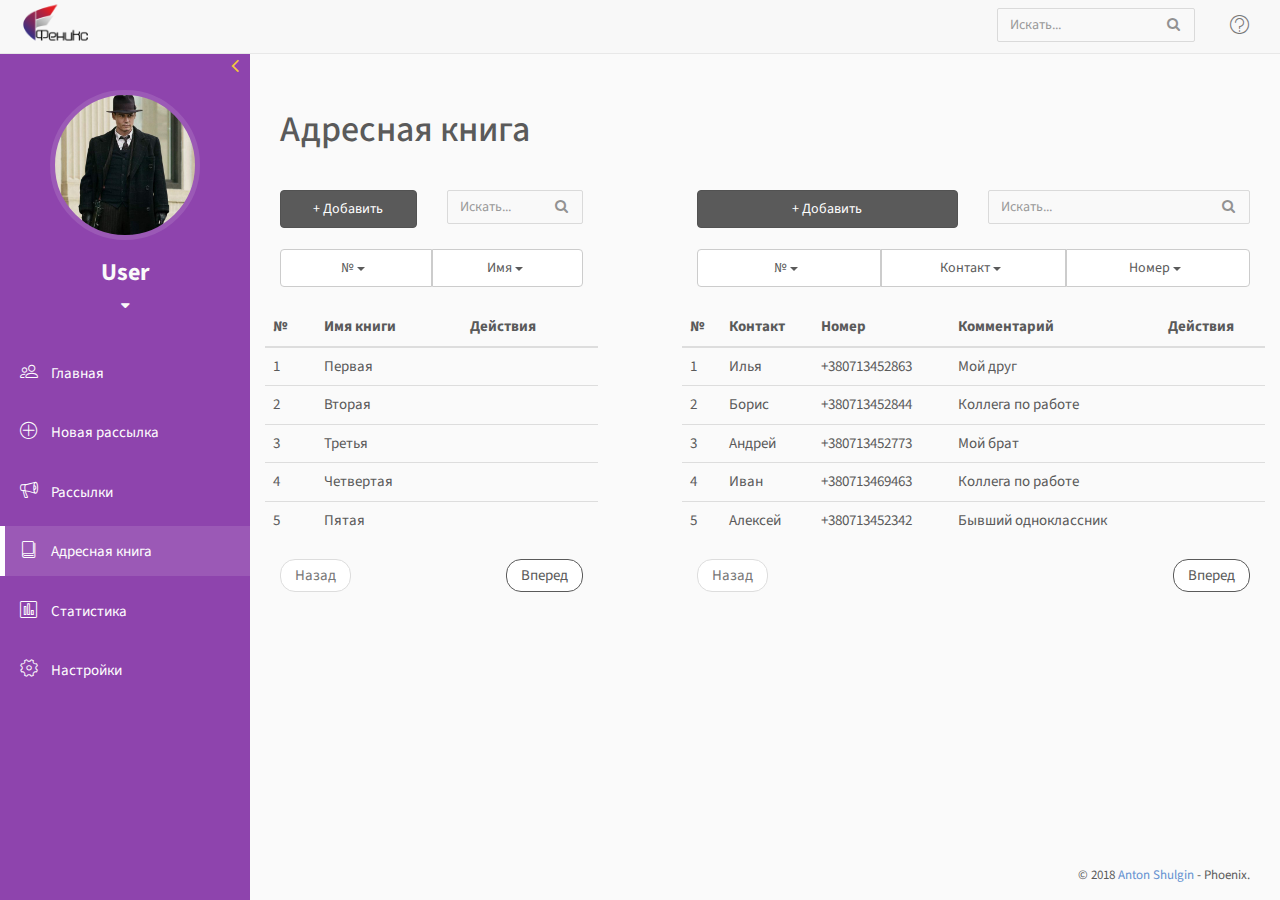
==== commit f169f14b: "1.1.1" ====
--- a/addr-book.html
+++ b/addr-book.html
@@ -219,35 +219,35 @@
                                            <tr>
                                                <td>1</td>
                                                <td>Илья</td>
-                                               <td>5</td>
+                                               <td>+380713452863</td>
                                                <td>Мой друг</td>
                                                <td></td>
                                            </tr>
                                            <tr>
                                                <td>2</td>
                                                <td>Борис</td>
-                                               <td>4</td>
+                                               <td>+380713452844</td>
                                                <td>Коллега по работе</td>
                                                <td></td>
                                            </tr>
                                            <tr>
                                                <td>3</td>
                                                <td>Андрей</td>
-                                               <td>3</td>
+                                               <td>+380713452773</td>
                                                <td>Мой брат</td>
                                                <td></td>
                                            </tr>
                                            <tr>
                                                <td>4</td>
                                                <td>Иван</td>
-                                               <td>2</td>
+                                               <td>+380713469463</td>
                                                <td>Коллега по работе</td>
                                                <td></td>
                                            </tr>
                                            <tr>
                                                <td>5</td>
                                                <td>Алексей</td>
-                                               <td>1</td>
+                                               <td>+380713452342</td>
                                                <td>Бывший одноклассник</td>
                                                <td></td>
                                            </tr>
@@ -470,10 +470,10 @@
 
 
 		// notification popup
-		toastr.options.closeButton = true;
-		toastr.options.positionClass = 'toast-bottom-right';
-		toastr.options.showDuration = 1000;
-		toastr['info']('Здравствуй, это панель управления сервисом.');
+		//toastr.options.closeButton = true;
+		//toastr.options.positionClass = 'toast-bottom-right';
+		//toastr.options.showDuration = 1000;
+		//toastr['info']('Здравствуй, это панель управления сервисом.');
 
 	});
 	</script>
--- a/assets/css/main.css
+++ b/assets/css/main.css
@@ -1 +1 @@
-body{background-color:#fafafa;font-family:"Source Sans Pro",sans-serif;font-size:15px;color:#5A5A5A}a{color:#6290d0}a:hover,a:focus{color:#437ac7;text-decoration:none}.page-title{margin-top:0;margin-bottom:30px;font-size:24px;font-weight:400}footer{padding:0 30px;padding-bottom:15px;position:absolute;right:0}@media screen and (max-width: 768px){footer{position:relative;text-align:center}}.copyright{margin-bottom:0;font-size:13px}#left-sidebar{-webkit-transition:all 0.3s ease-in-out;-moz-transition:all 0.3s ease-in-out;-ms-transition:all 0.3s ease-in-out;-o-transition:all 0.3s ease-in-out;transition:all 0.3s ease-in-out;width:250px;height:100%;float:left;margin-top:50px;position:fixed;left:0;color:#fafafa;background-color:#8e44ad;z-index:9}@media screen and (max-width: 768px){#left-sidebar{-moz-box-shadow:0 5px 10px 0px rgba(0,0,0,0.2);-webkit-box-shadow:0 5px 10px 0px rgba(0,0,0,0.2);box-shadow:0 5px 10px 0px rgba(0,0,0,0.2);left:-250px}}#main-content{-webkit-transition:all 0.3s ease-in-out;-moz-transition:all 0.3s ease-in-out;-ms-transition:all 0.3s ease-in-out;-o-transition:all 0.3s ease-in-out;transition:all 0.3s ease-in-out;width:calc(100% - 250px);float:right;position:relative;padding-top:90px;padding-bottom:40px}@media screen and (max-width: 768px){#main-content{width:100%}}.layout-fullwidth #wrapper #left-sidebar{left:-250px}.layout-fullwidth #wrapper #left-sidebar.ps{overflow:visible !important}.layout-fullwidth #wrapper #main-content{width:100%}html.fullscreen-bg,html.fullscreen-bg body,html.fullscreen-bg #wrapper{height:100%}.vertical-align-wrap{position:absolute;width:100%;height:100%;display:table}.vertical-align-middle{display:table-cell;vertical-align:middle}.offcanvas-active #left-sidebar{left:0}.dashboard-section{margin-bottom:50px}.panel-content{padding:30px 15px}.panel-content .heading{font-size:18px;margin-top:0;margin-bottom:20px;position:relative;padding-left:20px;padding-bottom:10px;border-bottom:1px solid #e8e8e8}.panel-content .heading i{font-size:16px;margin-right:8px;float:left;position:absolute;top:2px;left:0;text-indent:0;color:#c1c1c1}.navbar-default{-webkit-border-radius:0;-moz-border-radius:0;border-radius:0;padding:0;margin:0;border:none;border-bottom:1px solid #e8e8e8;z-index:99}.navbar-default .navbar-nav>.open a.icon-menu{border-color:#DBDBDB;background-color:#F2F2F2}.navbar-nav{margin:0;margin-right:15px}.navbar-nav .icon-menu{display:inline-block;vertical-align:middle;*vertical-align:auto;*zoom:1;*display:inline;padding-top:14px;padding-bottom:14px;position:relative}.navbar-nav .icon-menu i{font-size:20px}.navbar-nav .icon-menu .notification-dot{-webkit-border-radius:50%;-moz-border-radius:50%;border-radius:50%;width:8px;height:8px;position:absolute;top:12px;right:12px;background-color:#B54D4D}.navbar-nav .dropdown-menu{-moz-box-shadow:0px 2px 6px 0px rgba(0,0,0,0.05);-webkit-box-shadow:0px 2px 6px 0px rgba(0,0,0,0.05);box-shadow:0px 2px 6px 0px rgba(0,0,0,0.05);background:#fff;top:80%}.navbar-nav ul.notifications{padding:0;border:1px solid #ededed}.navbar-nav ul.notifications li{border-bottom:1px solid #e8e8e8}.navbar-nav ul.notifications li.header,.navbar-nav ul.notifications li.footer{padding:12px 20px}.navbar-nav ul.notifications li:last-child{border-bottom:none}.navbar-nav ul.notifications li.footer a{display:inline;padding:0;text-decoration:underline;color:#5a5a5a}.navbar-nav ul.notifications li.footer a:hover,.navbar-nav ul.notifications li.footer a:focus{text-decoration:none}.navbar-nav ul.notifications li i{font-size:24px}.navbar-nav ul.notifications li>a{padding:23px 15px;color:#5A5A5A}.navbar-nav ul.notifications li>a:hover,.navbar-nav ul.notifications li>a:focus{background-color:#f9f9f9}.navbar-nav ul.notifications li .text{margin-bottom:0}.navbar-nav ul.notifications li .timestamp{font-size:13px;color:#9A9A9A}.navbar-nav ul.user-menu{padding:20px 0}.navbar-nav ul.user-menu>li.menu-heading{padding:25px 20px 5px 20px;font-weight:700}.navbar-nav ul.user-menu>li:first-child{padding-top:0}.navbar-nav ul.user-menu>li>a:hover,.navbar-nav ul.user-menu>li>a:focus{background:none;text-decoration:underline}.navbar-nav ul.user-menu .help-search-form{margin:0 20px}.navbar-nav ul.user-menu .menu-button{text-align:center;padding-top:20px;padding-left:20px;padding-right:20px}.navbar-nav ul.user-menu .menu-button .btn{display:inline-block;vertical-align:middle;*vertical-align:auto;*zoom:1;*display:inline;padding:8px 30px;font-size:14px;font-weight:700;color:#fff !important}.navbar-nav ul.user-menu .menu-button .btn:hover,.navbar-nav ul.user-menu .menu-button .btn:focus{background-color:#525252;text-decoration:none}.navbar-nav ul.user-menu.menu-icon>li>a{padding-top:8px;padding-bottom:8px}.navbar-nav ul.user-menu.menu-icon>li>a i{margin-right:5px}.navbar-nav ul.user-menu.menu-icon>li>a:hover,.navbar-nav ul.user-menu.menu-icon>li>a:focus{text-decoration:none}.navbar-nav ul.user-menu.menu-icon>li>a:hover span,.navbar-nav ul.user-menu.menu-icon>li>a:focus span{text-decoration:underline}@media screen and (max-width: 767px){.navbar-nav{margin-right:0}.navbar-nav>li{display:table-cell;position:inherit;text-align:center}.navbar-nav .dropdown-menu{max-height:400px;overflow:auto}.navbar-nav .dropdown-menu>li>a{white-space:normal}.navbar-nav .open .dropdown-menu{-moz-box-shadow:0px 2px 6px 0px rgba(0,0,0,0.05);-webkit-box-shadow:0px 2px 6px 0px rgba(0,0,0,0.05);box-shadow:0px 2px 6px 0px rgba(0,0,0,0.05);position:absolute;width:100%;background:#fff}.navbar-nav .open .dropdown-menu>li>a{padding:3px 20px}.navbar-nav .open .dropdown-menu.notifications>li>a{padding:12px 15px}}.navbar-brand{padding:0 15px}@media screen and (max-width: 768px){.navbar>.container .navbar-brand,.navbar>.container-fluid .navbar-brand{margin-left:0}}@media screen and (min-width: 769px){.navbar>.container .navbar-brand,.navbar>.container-fluid .navbar-brand{margin-left:-15px}}.navbar-btn{float:left;padding:0}.navbar-btn button{font-size:24px;padding:4px 0;line-height:.7;border:none;background:none;outline:none}@media screen and (max-width: 640px){.navbar-btn{padding-left:0}}#navbar-search,#users-search{float:left;margin-left:20px;margin-right:20px}@media screen and (max-width: 767px){#navbar-search,#users-search{display:none}}#users-search{margin:0 !important;margin-top:-50px !important}#navbar-menu{float:right}.btn-toggle-offcanvas{display:none}@media screen and (max-width: 768px){.btn-toggle-offcanvas{display:inline-block;vertical-align:middle;*vertical-align:auto;*zoom:1;*display:inline}}.user-account{margin:40px auto 30px auto;text-align:center}.user-account .user-photo{width:150px;height:150px;margin:0 auto;border:5px solid #9b59b6}.user-account .user-name{display:block;margin-top:12px;color:inherit}.user-account .user-name:hover,.user-account .user-name:focus{text-decoration:none}.sidebar-nav ul{padding:0;margin:0;list-style:none}.sidebar-nav .metismenu{display:-webkit-box;display:-ms-flexbox;display:flex;-webkit-box-orient:vertical;-webkit-box-direction:normal;-ms-flex-direction:column;flex-direction:column}.sidebar-nav .metismenu>li{padding-bottom:10px}.sidebar-nav .metismenu>li a{color:#fefefe;border-left:5px solid transparent}.sidebar-nav .metismenu>li.active>a{border-left-color:#fefefe;background-color:#9b59b6}.sidebar-nav .metismenu>li .active a{font-weight:700}.sidebar-nav .metismenu>li i{position:relative;top:1px;margin-right:10px;font-size:18px}.sidebar-nav .metismenu>li{-webkit-box-flex:1;-ms-flex:1 1 0%;flex:1 1 0%;display:-webkit-box;display:-ms-flexbox;display:flex;-webkit-box-orient:vertical;-webkit-box-direction:normal;-ms-flex-direction:column;flex-direction:column;position:relative}.sidebar-nav .metismenu a{-webkit-transition:all 0.3s ease-out;-moz-transition:all 0.3s ease-out;-ms-transition:all 0.3s ease-out;-o-transition:all 0.3s ease-out;transition:all 0.3s ease-out;position:relative;display:block;padding:13px 15px;outline-width:0;color:#5A5A5A}.sidebar-nav .metismenu ul a{padding:10px 15px 10px 55px}.sidebar-nav .metismenu ul ul a{padding:10px 15px 10px 70px}.sidebar-nav .metismenu ul.collapse a:hover,.sidebar-nav .metismenu ul.collapse a:focus{text-decoration:none}.sidebar-nav .metismenu a:hover,.sidebar-nav .metismenu a:focus,.sidebar-nav .metismenu a:active{text-decoration:none;background:#9b59b6}.sidebar-nav .metismenu .has-arrow::after{color:#fafafa}.nav-tabs>li>a{color:inherit;font-weight:600}.nav-tabs>li>a:hover,.nav-tabs>li>a:focus{background-color:#f5f5f5}.nav-tabs>li.active>a,.nav-tabs>li.active>a:hover,.nav-tabs>li.active>a:focus{background-color:#fafafa;color:#5A5A5A}.tab-content{padding:15px}.nav-tabs-colored>li.active>a,.nav-tabs-colored>li.active>a:hover,.nav-tabs-colored>li.active>a:focus{background-color:#f5f5f5;color:#5A5A5A}.tab-content-colored{background-color:#f5f5f5}.nav .open>a,.nav .open>a:hover,.nav .open>a:focus{border-color:#ddd}.dropdown-menu>li>a,.dropdown-menu>li>a:hover,.dropdown-menu>li>a:focus{color:#5A5A5A}.dropdown-menu>.active>a,.dropdown-menu>.active>a:hover,.dropdown-menu>.active>a:focus{background-color:#5a5a5a}.nav-pills>li>a{color:inherit}.nav-pills>li.active>a,.nav-pills>li.active>a:hover,.nav-pills>li.active>a:focus{background-color:#efefef;color:#5A5A5A}.btn-toggle-fullwidth{-webkit-border-radius:0;-moz-border-radius:0;border-radius:0;position:absolute;right:0;padding:5px 10px;background:transparent;color:#f4c63d;z-index:99}.btn-toggle-fullwidth:hover,.btn-toggle-fullwidth:focus{background-color:transparent;color:#e7b00d}.btn-toggle-fullwidth i{margin:0;font-size:22px;vertical-align:middle}@media screen and (max-width: 768px){.btn-toggle-fullwidth{display:none}}label{font-weight:600}.search-form{position:relative;padding:0}.search-form .btn{-moz-box-shadow:none;-webkit-box-shadow:none;box-shadow:none;position:absolute;top:7px;right:10px;padding:0;border:none;color:#929292;background-color:transparent}.search-form .btn:hover,.search-form .btn:focus{background-color:inherit;border-left:none;border-color:inherit}.fancy-checkbox{margin-right:10px}.fancy-checkbox,.fancy-checkbox label{font-weight:normal}.fancy-checkbox input[type="checkbox"]{display:none}.fancy-checkbox input[type="checkbox"]+span{display:inline-block;vertical-align:middle;*vertical-align:auto;*zoom:1;*display:inline;cursor:pointer;position:relative}.fancy-checkbox input[type="checkbox"]+span:before{display:inline-block;vertical-align:middle;*vertical-align:auto;*zoom:1;*display:inline;position:relative;bottom:1px;width:18px;height:18px;margin-right:10px;content:"";border:1px solid #ccc}.fancy-checkbox input[type="checkbox"]:checked+span:before{font-family:FontAwesome;content:'\f00c';font-size:12px;color:#99a1a7;text-align:center;line-height:16px;background:#ededed;border:1px solid #ccc}.fancy-checkbox.custom-color-green input[type="checkbox"]:checked+span:before{color:#53D76A;background-color:#fff}.fancy-checkbox.custom-bgcolor-green input[type="checkbox"]:checked+span:before{color:#fff;background-color:#53D76A;border-color:#32cf4d}.fancy-radio{margin-right:10px}.fancy-radio,.fancy-radio label{font-weight:normal}.fancy-radio input[type="radio"]{display:none}.fancy-radio input[type="radio"]+span{display:block;cursor:pointer;position:relative}.fancy-radio input[type="radio"]+span i{display:inline-block;vertical-align:middle;*vertical-align:auto;*zoom:1;*display:inline;-webkit-border-radius:8px;-moz-border-radius:8px;border-radius:8px;position:relative;bottom:1px;content:"";border:1px solid #ccc;width:18px;height:18px;margin-right:5px}.fancy-radio input[type="radio"]:checked+span i:after{-webkit-border-radius:50%;-moz-border-radius:50%;border-radius:50%;display:block;position:relative;top:3px;left:3px;content:'';width:10px;height:10px;background-color:#7b848c}.fancy-radio.custom-color-green input[type="radio"]:checked+span i:after{background-color:#53D76A}.fancy-radio.custom-bgcolor-green input[type="radio"]:checked+span i{background-color:#53D76A}.fancy-radio.custom-bgcolor-green input[type="radio"]:checked+span i:after{background-color:#fff}.input-group-addon .fancy-radio,.input-group-addon .fancy-checkbox{margin:0;position:relative;top:1px}.input-group-addon .fancy-radio input[type="radio"]+span i,.input-group-addon .fancy-checkbox input[type="checkbox"]+span{margin:0}.input-group-addon .fancy-radio input[type="radio"]+span i:before,.input-group-addon .fancy-checkbox input[type="checkbox"]+span:before{margin:0}.form-control{-moz-box-shadow:none;-webkit-box-shadow:none;box-shadow:none;-webkit-border-radius:2px;-moz-border-radius:2px;border-radius:2px;background-color:#f9f9f9;border-color:#dadada;color:#777}.form-control:focus{-moz-box-shadow:none;-webkit-box-shadow:none;box-shadow:none;outline:none;border-color:#c1c1c1}.help-block{font-size:13px;color:#929292}.multiselect-custom+.btn-group ul.multiselect-container>li>a{padding:3px 20px}.multiselect-custom+.btn-group ul.multiselect-container>li>a label.checkbox{padding-left:0}.multiselect-custom+.btn-group ul.multiselect-container>li>a label.checkbox:before{display:inline-block;vertical-align:middle;*vertical-align:auto;*zoom:1;*display:inline;position:relative;bottom:1px;content:"";width:16px;height:16px;margin-right:10px;border:1px solid #ccc;background-color:#fafafa}.multiselect-custom+.btn-group ul.multiselect-container>li>a label.checkbox input[type="checkbox"]{display:none}.multiselect-custom+.btn-group ul.multiselect-container>li.active>a label.checkbox:before{font-family:FontAwesome;content:'\f00c';font-size:12px;color:#99A1A7;text-align:center;line-height:15px;background-color:#EDEDED}.multiselect-custom+.btn-group ul.multiselect-container>li>a label.radio{padding-left:0}.multiselect-custom+.btn-group ul.multiselect-container>li>a label.radio:before{display:inline-block;vertical-align:middle;*vertical-align:auto;*zoom:1;*display:inline;-webkit-border-radius:8px;-moz-border-radius:8px;border-radius:8px;position:relative;bottom:1px;content:"";width:16px;height:16px;margin-right:10px;border:1px solid #ccc;background-color:#fafafa}.multiselect-custom+.btn-group ul.multiselect-container>li>a label.radio input[type="radio"]{display:none}.multiselect-custom+.btn-group ul.multiselect-container>li.active>a label.radio:before{font-family:FontAwesome;content:'\f111';color:#99a1a7;font-size:8px;text-align:center;line-height:15px}.multiselect-search{-moz-border-radius-topright:2px !important;-webkit-border-top-right-radius:2px !important;border-top-right-radius:2px !important;-moz-border-radius-bottomright:2px !important;-webkit-border-bottom-right-radius:2px !important;border-bottom-right-radius:2px !important}.btn.multiselect-clear-filter{-moz-box-shadow:none;-webkit-box-shadow:none;box-shadow:none;position:absolute;top:2px;right:0;padding-left:0;padding-right:0;border:none;background:transparent;z-index:9 !important;outline:none}.btn.multiselect-clear-filter:hover,.btn.multiselect-clear-filter:focus{background:transparent;outline:none}.datepicker table tr td.active.active,.datepicker table tr td.active.highlighted.active,.datepicker table tr td.active.highlighted:active,.datepicker table tr td.active.active:active{background-color:#5a5a5a;border-color:#464646}.parsley-errors-list{margin-top:8px}.parsley-errors-list li{color:#de4848;font-size:0.9em;margin-top:3px}input.parsley-error,select.parsley-error,textarea.parsley-error{background-color:#fbf5f5;border-color:#efd8d8}.form-control.parsley-error:focus{border-color:#e1b3b3}.form-control.parsley-success:focus{border-color:#afd99d}.md-editor>textarea{padding:10px}.dropify-wrapper{-webkit-border-radius:3px;-moz-border-radius:3px;border-radius:3px;background-color:#f9f9f9;color:#b9b9b9;border:1px solid #e4e4e4}.dropify-wrapper .dropify-preview{background-color:#f9f9f9}.auth-box{-moz-box-shadow:1px 2px 10px 0 rgba(0,0,0,0.1);-webkit-box-shadow:1px 2px 10px 0 rgba(0,0,0,0.1);box-shadow:1px 2px 10px 0 rgba(0,0,0,0.1);-webkit-border-radius:5px;-moz-border-radius:5px;border-radius:5px;width:600px;height:auto;margin:0 auto;background-color:#fff}.auth-box .content{display:inline-block;vertical-align:middle;*vertical-align:auto;*zoom:1;*display:inline;width:99%;padding:30px;vertical-align:middle}.auth-box .form-auth-small .btn{margin-top:20px}.auth-box .form-auth-small .element-left{float:left}.auth-box .form-auth-small .element-right{float:right}.auth-box .form-auth-small .bottom{margin-top:20px;text-align:center}.auth-box .lead{margin-top:5px;font-size:18px;text-align:center}.auth-box .helper-text{font-size:13px;color:#9A9A9A}.auth-box .btn-signin-social{display:block;margin-bottom:15px;padding:10px 22px;width:100%;background-color:#fff;border-color:#e4ecf0}.auth-box .btn-signin-social:hover,.auth-box .btn-signin-social:focus{background-color:#fafafa}.auth-box .btn-signin-social i{font-size:16px;margin:5px}.auth-box.lockscreen{width:50%;padding:40px 60px}.auth-box.lockscreen .logo{margin-bottom:30px}.auth-box.lockscreen .user{margin-bottom:30px}.auth-box.lockscreen .user .name{font-size:18px;margin-top:10px}@media screen and (min-width: 1440px){.auth-box.lockscreen{width:35%}}@media screen and (max-width: 1279px){.auth-box{width:90%}}@media screen and (max-width: 992px){.auth-box{width:70%}.auth-box.lockscreen{width:50%;padding:40px 20px}}@media screen and (max-width: 640px){.auth-box{width:90%}.auth-box .content{width:95%}.auth-box.lockscreen{width:90%}}.btn{padding:8px 25px}.btn:focus,.btn.focus{outline:none}.btn.active,.btn:active{-moz-box-shadow:none;-webkit-box-shadow:none;box-shadow:none}.btn.active:focus,.btn.active.focus,.btn:active:focus,.btn:active.focus{outline:none}.btn i:first-child{margin-right:5px}.btn span:first-child{margin-right:5px}.submit-btn{margin:40px auto}.btn-sm{padding:6px 18px}.btn-xs{padding:3px 8px}.btn-primary{background-color:#5a5a5a;border-color:#525252}.btn-primary:hover,.btn-primary:focus{background-color:#525252;border-color:#525252}.btn-primary.active,.btn-primary.active:focus,.btn-primary.active.focus,.btn-primary:active,.btn-primary:active:focus,.btn-primary:active.focus{background-color:#505050;border-color:#505050}.btn-default{color:#5A5A5A}.btn-default:hover,.btn-default:focus{background-color:#f9f9f9;border-color:#dcdcdc;color:#5A5A5A}.btn-default.active,.btn-default.active:focus,.btn-default.active.focus,.btn-default:active,.btn-default:active:focus,.btn-default:active.focus{background-color:#f4f4f4;border-color:#d2d2d2;color:#5A5A5A}.btn-default-dark{background-color:#acb5c1;border-color:#a3adba;color:#fff}.btn-default-dark:hover,.btn-default-dark:focus{background-color:#9da8b6;border-color:#98a3b2;color:#fff}.btn-default-dark.active,.btn-default-dark.active:focus,.btn-default-dark.active.focus,.btn-default-dark:active,.btn-default-dark:active:focus,.btn-default-dark:active.focus{background-color:#9da8b6;border-color:#98a3b2;color:#fff}.btn-info{background-color:#3C89DA;border-color:#2f81d8}.btn-info:hover,.btn-info:focus{background-color:#2f81d8;border-color:#2f81d8}.btn-info.active,.btn-info.active:focus,.btn-info.active.focus,.btn-info:active,.btn-info:active:focus,.btn-info:active.focus{background-color:#287cd4;border-color:#287cd4}.btn-success{background-color:#22af46;border-color:#20a241}.btn-success:hover,.btn-success:focus{background-color:#20a241;border-color:#20a241}.btn-success.active,.btn-success.active:focus,.btn-success.active.focus,.btn-success:active,.btn-success:active:focus,.btn-success:active.focus{background-color:#1f9e3f;border-color:#1f9e3f}.btn-warning{background-color:#f3ad06;border-color:#e9a606}.btn-warning:hover,.btn-warning:focus{background-color:#e9a606;border-color:#e9a606}.btn-warning.active,.btn-warning.active:focus,.btn-warning.active.focus,.btn-warning:active,.btn-warning:active:focus,.btn-warning:active.focus{background-color:#df9f06;border-color:#df9f06}.btn-danger{background-color:#de4848;border-color:#dc3b3b}.btn-danger:hover,.btn-danger:focus{background-color:#dc3b3b;border-color:#dc3b3b}.btn-danger.active,.btn-danger.active:focus,.btn-danger.active.focus,.btn-danger:active,.btn-danger:active:focus,.btn-danger:active.focus{background-color:#da3232;border-color:#da3232}.btn-group.open .dropdown-toggle{-moz-box-shadow:none;-webkit-box-shadow:none;box-shadow:none}.open>.dropdown-toggle.btn-primary{background-color:#5a5a5a;border-color:#525252}.open>.dropdown-toggle.btn-primary:focus,.open>.dropdown-toggle.btn-primary:hover{background-color:#525252;border-color:#525252}.open>.dropdown-toggle.btn-success{background-color:#22af46;border-color:#20a241}.open>.dropdown-toggle.btn-success:focus,.open>.dropdown-toggle.btn-success:hover{background-color:#20a241;border-color:#20a241}.open>.dropdown-toggle.btn-warning{background-color:#f3ad06;border-color:#e9a606}.open>.dropdown-toggle.btn-warning:focus,.open>.dropdown-toggle.btn-warning:hover{background-color:#e9a606;border-color:#e9a606}.open>.dropdown-toggle.btn-danger{background-color:#de4848;border-color:#dc3b3b}.open>.dropdown-toggle.btn-danger:focus,.open>.dropdown-toggle.btn-danger:hover{background-color:#dc3b3b;border-color:#dc3b3b}.open>.dropdown-toggle.btn-default{background-color:#acb5c1;border-color:#a3adba;color:#fff}.open>.dropdown-toggle.btn-default:focus,.open>.dropdown-toggle.btn-default:hover{background-color:#f9f9f9;border-color:#dcdcdc;color:#5A5A5A}.input-group-btn>.btn{padding-top:6px;padding-bottom:6px}.action-buttons .btn{margin-right:5px}@media screen and (max-width: 768px){.action-buttons .btn{margin-bottom:5px}}.list-referrals>li{margin-bottom:35px}.list-referrals .value{font-size:20px;margin-right:10px}.list-plan-details>li{padding:5px 0}.green-icon{color:#7ED321}.dispatch-info{width:80%}.select-company{float:right;margin-top:-10px}@media screen and (max-width: 1280px){.select-company{margin-top:35px}}.select-user{float:right;margin-top:-57px}@media screen and (max-width: 1024px){.select-user{display:none}}.kwc-text{border-radius:5px;border:3px solid #9b59b6;color:#8e44ad;background-color:rgba(155,89,182,0.5)}span.kwc-outer-tail{border-top:15px solid #9b59b6 !important}span.kwc-inner-tail{border-top:11px solid #caa8d7 !important}.level-two{margin-left:20px}#left-spisok{min-height:100px !important}#right-spisok{height:650px}@media screen and (min-width: 992px){.move-buttons{position:absolute;bottom:0}.move-buttons>.form-group>.btn{margin-top:10px;width:90px !important}}.metric-inline{-webkit-border-radius:3px;-moz-border-radius:3px;border-radius:3px;text-align:center;padding:20px;font-size:36px;background-color:#f5f5f5}.metric-inline i{display:block;margin-bottom:12px;color:#9A9A9A}.metric-inline span{display:block;font-size:20px}li.next>a{color:#5a5a5a}.separator-linethrough{position:relative;margin:30px 0;text-align:center}.separator-linethrough span{display:inline-block;vertical-align:middle;*vertical-align:auto;*zoom:1;*display:inline;padding:0 10px;position:inherit;font-size:18px;background-color:#fff;z-index:9}.separator-linethrough:after{display:block;position:absolute;top:50%;width:100%;content:'';border-top:1px solid #f0f0f0;z-index:0}#toast-container>div{opacity:1;filter:alpha(opacity=100)}#toast-container>div,#toast-container>div:hover{-moz-box-shadow:none;-webkit-box-shadow:none;box-shadow:none}.toast-close-button{opacity:.3;filter:alpha(opacity=30);top:-11px;text-shadow:none;color:#fff}.toast-close-button:hover,.toast-close-button:focus{opacity:.5;filter:alpha(opacity=50)}.toast a{text-decoration:underline}.toast a:hover,.toast a:focus{text-decoration:none;color:#fff}.toast .toast-message{font-size:14px;line-height:1.4}.toast-info{background-color:#5a5a5a}.toast-info .toast-close-button{color:#272727}.toast-success{background-color:#22af46}.toast-success .toast-close-button{color:#115a24}.toast-warning{background-color:#f3ad06}.toast-warning .toast-close-button{color:#8f6604}.toast-error{background-color:#de4848}.toast-error .toast-close-button{color:#8d1919}.progress{-webkit-border-radius:2px;-moz-border-radius:2px;border-radius:2px;-moz-box-shadow:none;-webkit-box-shadow:none;box-shadow:none;background-color:#f1f1f1}.progress.wide{width:60px}.progress .progress-bar{-webkit-transition:width 3s ease;-moz-transition:width 3s ease;-ms-transition:width 3s ease;-o-transition:width 3s ease;transition:width 3s ease;-moz-box-shadow:none;-webkit-box-shadow:none;box-shadow:none}.progress.progress-lg{height:28px}.progress.progress-sm{height:12px}.progress.progress-xs{height:5px}.progress.progress-sm .progress-bar,.progress.progress-xs .progress-bar{text-indent:-9999px}.progress-bar{background-color:#5a5a5a}.progress-bar-success{background-color:#22af46}.progress-bar-warning{background-color:#f3ad06}.progress-bar-danger{background-color:#de4848}.progress-bar-info{background-color:#3C89DA}.progress-transparent.custom-color-blue{background-color:rgba(14,155,226,0.2)}.progress-transparent.custom-color-blue .progress-bar{background-color:#0E9BE2}.progress-transparent.custom-color-green{background-color:rgba(124,172,37,0.2)}.progress-transparent.custom-color-green .progress-bar{background-color:#7CAC25}.progress-transparent.custom-color-orange{background-color:rgba(255,68,2,0.2)}.progress-transparent.custom-color-orange .progress-bar{background-color:#FF4402}.progress-transparent.custom-color-purple{background-color:rgba(171,125,246,0.2)}.progress-transparent.custom-color-purple .progress-bar{background-color:#AB7DF6}.progress-transparent.custom-color-yellow{background-color:rgba(243,187,35,0.2)}.progress-transparent.custom-color-yellow .progress-bar{background-color:#F3BB23}.progress-transparent.custom-color-lightseagreen{background-color:rgba(32,178,170,0.2)}.progress-transparent.custom-color-lightseagreen .progress-bar{background-color:#20b2aa}.alert-success{color:#fff;background-color:#20a241;border-color:#1d953c}.alert-warning{color:#fff;background-color:#e4a206;border-color:#d59805}.alert-danger{color:#fff;background-color:#de4848;border-color:#dc3b3b}.alert-info{color:#fff;background-color:#3C89DA;border-color:#2f81d8}.alert-dismissable .close,.alert-dismissible .close{color:#fff;text-shadow:none}.tooltip-inner{background-color:#5a5a5a}.tooltip.in{opacity:1;filter:alpha(opacity=100)}.tooltip.left .tooltip-arrow{border-left-color:#5a5a5a}.tooltip.right .tooltip-arrow{border-right-color:#5a5a5a}.tooltip.top .tooltip-arrow{border-top-color:#5a5a5a}.tooltip.bottom .tooltip-arrow{border-bottom-color:#5a5a5a}.popover{-moz-box-shadow:0px 2px 6px 0px rgba(0,0,0,0.05);-webkit-box-shadow:0px 2px 6px 0px rgba(0,0,0,0.05);box-shadow:0px 2px 6px 0px rgba(0,0,0,0.05);font-family:"Source Sans Pro",sans-serif;border-color:#ededed}.popover-title{font-weight:600;background-color:#f5f5f5;color:#5A5A5A}.panel-group .panel .panel-heading{padding:0}.panel-group .panel .panel-title{font-size:14px;font-family:"Source Sans Pro",sans-serif}.panel-group .panel .panel-title>a{display:block;padding:10px 15px}.panel-group .panel .panel-title>a:hover,.panel-group .panel .panel-title>a:focus{color:inherit}.panel-group .panel .panel-title>a i{font-size:18px;margin-right:5px}.panel-group .panel .panel-title>a i.icon-collapsed{display:none}.panel-group .panel .panel-title>a i.right{float:right;margin-right:0}.panel-group .panel .panel-title>a.collapsed .icon-expanded{display:none}.panel-group .panel .panel-title>a.collapsed .icon-collapsed{display:inline-block;vertical-align:middle;*vertical-align:auto;*zoom:1;*display:inline;vertical-align:baseline}.pagination>li>a,.pagination>li>span{color:#5a5a5a}.pagination>li>a:hover,.pagination>li>span:hover,.pagination>li>a:focus,.pagination>li>span:focus{background-color:#6e6e6e;border-color:#5a5a5a;color:#fff}.pagination>li:first-child>a,.pagination>li:first-child>span{-moz-border-radius-topleft:2px;-webkit-border-top-left-radius:2px;border-top-left-radius:2px;-moz-border-radius-bottomleft:2px;-webkit-border-bottom-left-radius:2px;border-bottom-left-radius:2px}.pagination>li:last-child>a,.pagination>li:last-child>span{-moz-border-radius-topright:2px;-webkit-border-top-right-radius:2px;border-top-right-radius:2px;-moz-border-radius-bottomright:2px;-webkit-border-bottom-right-radius:2px;border-bottom-right-radius:2px}.pagination>.active>a:hover,.pagination>.active>span:hover,.pagination>.active>a:focus,.pagination>.active>span:focus{background-color:#6e6e6e;border-color:#5a5a5a;color:#fff}.pagination>.active>a,.pagination>.active>span{background-color:#5a5a5a;border-color:#4d4d4d}.pagination.borderless>li>a,.pagination.borderless>li>span{-webkit-border-radius:2px;-moz-border-radius:2px;border-radius:2px;border-color:transparent;margin:0 1px}.pagination.borderless>li:first-child>a,.pagination.borderless>li:first-child>span,.pagination.borderless>li:last-child>a,.pagination.borderless>li:last-child>span{-webkit-border-radius:2px;-moz-border-radius:2px;border-radius:2px}.pagination.borderless>li.active>a,.pagination.borderless>li.active>span{color:#fff;background-color:#5a5a5a}.pagination.borderless>li.active>a:hover,.pagination.borderless>li.active>a:focus,.pagination.borderless>li.active>span:hover,.pagination.borderless>li.active>span:focus{color:#fff;background-color:#5a5a5a}.pager li>a{border-color:#5a5a5a}.pager li>a:hover,.pager li>a:focus{background-color:#5a5a5a;border-color:#525252;color:#fff}.pager .disabled>a,.pager .disabled>a:hover,.pager .disabled>a:focus,.pager .disabled>span{border-color:#ddd}.number-chart{background-color:#f5f5f5;padding:18px 0;text-align:center}@media screen and (max-width: 992px){.number-chart{width:auto;margin-bottom:30px}}.number-chart .number{font-weight:600}@media screen and (max-width: 640px){.number-chart .number{float:none !important;text-align:center;height:70px}}.number-chart .number>span{font-size:22px;line-height:1.4}.number-chart .number>span+span{display:block;font-size:14px;font-weight:normal;line-height:2;font-weight:600;color:#929292}.number-chart .number i{font-size:12px}.number-chart .mini-stat{margin-bottom:15px}.number-chart .mini-stat p{margin-bottom:0;margin-top:5px;font-size:11px}.number-chart .mini-stat i{margin-right:2px;font-size:18px;position:relative;top:2px}#jqstooltip{background-color:#fff;border-color:#ddd;color:#5A5A5A}#jqstooltip .jqsfield{color:#5A5A5A}.ct-chart{position:relative}.ct-label{font-size:1.5rem;color:#5A5A5A}.ct-series .ct-line{stroke-width:3px}.ct-series .ct-bar{stroke-width:15px}.ct-series .ct-point{stroke-width:10px;stroke-linecap:circle}.ct-series-a .ct-line,.ct-series-a .ct-bar,.ct-series-a .ct-point{stroke:#82b2f9}.ct-series-a .ct-area,.ct-series-a .ct-slice-donut-solid,.ct-series-a .ct-slice-pie,.ct-series-a .ct-bar{fill:#82b2f9}.ct-series-b .ct-line,.ct-series-b .ct-bar,.ct-series-b .ct-point{stroke:#96c125}.ct-series-b .ct-area,.ct-series-b .ct-slice-donut-solid,.ct-series-b .ct-slice-pie,.ct-series-b .ct-bar{fill:#96c125}.ct-series-c .ct-line,.ct-series-c .ct-bar,.ct-series-c .ct-point{stroke:#f4c63d}.ct-series-c .ct-area,.ct-series-c .ct-slice-donut-solid,.ct-series-c .ct-slice-pie,.ct-series-c .ct-bar{fill:#f4c63d}.ct-series-d .ct-line,.ct-series-d .ct-bar,.ct-series-d .ct-point{stroke:#AB7DF6}.ct-series-d .ct-area,.ct-series-d .ct-slice-donut-solid,.ct-series-d .ct-slice-pie,.ct-series-d .ct-bar{fill:#AB7DF6}.ct-series-e .ct-line,.ct-series-e .ct-bar,.ct-series-e .ct-point{stroke:#5cc196}.ct-series-e .ct-area,.ct-series-e .ct-slice-donut-solid,.ct-series-e .ct-slice-pie,.ct-series-e .ct-bar{fill:#5cc196}.ct-series-f .ct-line,.ct-series-f .ct-bar,.ct-series-f .ct-point{stroke:#d17905}.ct-series-f .ct-area,.ct-series-f .ct-slice-donut-solid,.ct-series-f .ct-slice-pie,.ct-series-f .ct-bar{fill:#d17905}.ct-series-g .ct-line,.ct-series-g .ct-bar,.ct-series-g .ct-point{stroke:#453d3f}.ct-series-g .ct-area,.ct-series-g .ct-slice-donut-solid,.ct-series-g .ct-slice-pie,.ct-series-g .ct-bar{fill:#453d3f}.ct-series-h .ct-line,.ct-series-h .ct-bar,.ct-series-h .ct-point{stroke:#59922b}.ct-series-h .ct-area,.ct-series-h .ct-slice-donut-solid,.ct-series-h .ct-slice-pie,.ct-series-h .ct-bar{fill:#59922b}.ct-series-i .ct-line,.ct-series-i .ct-bar,.ct-series-i .ct-point{stroke:#0544d3}.ct-series-i .ct-area,.ct-series-i .ct-slice-donut-solid,.ct-series-i .ct-slice-pie,.ct-series-i .ct-bar{fill:#0544d3}.ct-series-j .ct-line,.ct-series-j .ct-bar,.ct-series-j .ct-point{stroke:#6b0392}.ct-series-j .ct-area,.ct-series-j .ct-slice-donut-solid,.ct-series-j .ct-slice-pie,.ct-series-j .ct-bar{fill:#6b0392}.ct-series-k .ct-line,.ct-series-k .ct-bar,.ct-series-k .ct-point{stroke:#f05b4f}.ct-series-k .ct-area,.ct-series-k .ct-slice-donut-solid,.ct-series-k .ct-slice-pie,.ct-series-k .ct-bar{fill:#f05b4f}.ct-series-l .ct-line,.ct-series-l .ct-bar,.ct-series-l .ct-point{stroke:#dda458}.ct-series-l .ct-area,.ct-series-l .ct-slice-donut-solid,.ct-series-l .ct-slice-pie,.ct-series-l .ct-bar{fill:#dda458}.ct-series-m .ct-line,.ct-series-m .ct-bar,.ct-series-m .ct-point{stroke:#eacf7d}.ct-series-m .ct-area,.ct-series-m .ct-slice-donut-solid,.ct-series-m .ct-slice-pie,.ct-series-m .ct-bar{fill:#eacf7d}.ct-series-n .ct-line,.ct-series-n .ct-bar,.ct-series-n .ct-point{stroke:#86797d}.ct-series-n .ct-area,.ct-series-n .ct-slice-donut-solid,.ct-series-n .ct-slice-pie,.ct-series-n .ct-bar{fill:#86797d}.ct-series-o .ct-line,.ct-series-o .ct-bar,.ct-series-o .ct-point{stroke:#b2c326}.ct-series-o .ct-area,.ct-series-o .ct-slice-donut-solid,.ct-series-o .ct-slice-pie,.ct-series-o .ct-bar{fill:#b2c326}.chartist-tooltip{-webkit-border-radius:3px;-moz-border-radius:3px;border-radius:3px;min-width:3.5em;background:#5a5a5a;color:#fff}.chartist-tooltip:before{margin-left:-8px;border-width:8px;border-top-color:#5a5a5a}.ct-axis-title{fill:#9a9a9a}.ct-legend{position:relative;left:10px;z-index:10}.ct-legend li{display:inline-block;vertical-align:middle;*vertical-align:auto;*zoom:1;*display:inline;position:relative;padding-left:18px;margin-bottom:3px;margin-right:20px;list-style-type:none}.ct-legend li:before{width:12px;height:12px;position:absolute;top:5px;left:0;content:'';border:3px solid transparent;border-radius:2px}.ct-legend li.inactive:before{background:transparent}.ct-legend.ct-legend-inside{position:absolute;top:0;right:0}.ct-legend .ct-series-0:before{background-color:#82b2f9;border-color:#82b2f9}.ct-legend .ct-series-1:before{background-color:#96c125;border-color:#96c125}.ct-legend .ct-series-2:before{background-color:#f4c63d;border-color:#f4c63d}.ct-legend .ct-series-3:before{background-color:#AB7DF6;border-color:#AB7DF6}.ct-legend .ct-series-4:before{background-color:#5cc196;border-color:#5cc196}.ct-legend .ct-series-5:before{background-color:#d17905;border-color:#d17905}.ct-legend .ct-series-6:before{background-color:#453d3f;border-color:#453d3f}.ct-legend .ct-series-7:before{background-color:#59922b;border-color:#59922b}.ct-legend .ct-series-8:before{background-color:#0544d3;border-color:#0544d3}.ct-legend .ct-series-9:before{background-color:#6b0392;border-color:#6b0392}.ct-legend .ct-series-10:before{background-color:#f05b4f;border-color:#f05b4f}.ct-legend .ct-series-11:before{background-color:#dda458;border-color:#dda458}.ct-legend .ct-series-12:before{background-color:#eacf7d;border-color:#eacf7d}.ct-legend .ct-series-13:before{background-color:#86797d;border-color:#86797d}.ct-legend .ct-series-14:before{background-color:#b2c326;border-color:#b2c326}.z500px-color{color:#0099e5 !important}.about-me-color{color:#00405d !important}.airbnb-color{color:#fd5c63 !important}.alphabet-color{color:#ed1c24 !important}.amazon-color{color:#f90 !important}.american-express-color{color:#002663 !important}.aol-color{color:#ff0b00 !important}.behance-color{color:#1769ff !important}.bing-color{color:#ffb900 !important}.bitbucket-color{color:#205081 !important}.bitly-color{color:#ee6123 !important}.blogger-color{color:#f57d00 !important}.booking-com-color{color:#003580 !important}.buffer-color{color:#168eea !important}.code-school-color{color:#616f67 !important}.codecademy-color{color:#f65a5b !important}.creative-market-color{color:#8ba753 !important}.delicious-color{color:#39f !important}.deviantart-color{color:#05cc47 !important}.digg-color{color:#005be2 !important}.disqus-color{color:#2e9fff !important}.django-color{color:#092e20 !important}.dribbble-color{color:#ea4c89 !important}.dropbox-color{color:#007ee5 !important}.drupal-color{color:#0077c0 !important}.elance-color{color:#0d69af !important}.envato-color{color:#82b541 !important}.etsy-color{color:#d5641c !important}.facebook-color{color:#3b5998 !important}.feedly-color{color:#2bb24c !important}.flattr-color{color:#f67c1a !important}.flickr-color{color:#0063dc !important}.flipboard-color{color:#e12828 !important}.flixster-color{color:#2971b2 !important}.foursquare-color{color:#0732a2 !important}.github-color{color:#333 !important}.google-color{color:#4285f4 !important}.google-plus-color{color:#dc4e41 !important}.instagram-color{color:#3f729b !important}.kickstarter-color{color:#2bde73 !important}.kik-color{color:#82bc23 !important}.lastfm-color{color:#d51007 !important}.line-color{color:#00c300 !important}.linkedin-color{color:#0077b5 !important}.mail-ru-color{color:#168de2 !important}.mailchimp-color{color:#2c9ab7 !important}.myspace-color{color:#000 !important}.netflix-color{color:#e50914 !important}.ning-color{color:#75af42 !important}.path-color{color:#ee3423 !important}.patreon-color{color:#e6461a !important}.paypal-color{color:#003087 !important}.photobucket-color{color:#0ea0db !important}.pinterest-color{color:#bd081c !important}.product-hunt-color{color:#da552f !important}.quora-color{color:#a82400 !important}.rdio-color{color:#007dc3 !important}.reddit-color{color:#ff4500 !important}.rss-color{color:#f26522 !important}.salesforce-color{color:#1798c1 !important}.scribd-color{color:#1a7bba !important}.shopify-color{color:#96bf48 !important}.skype-color{color:#00aff0 !important}.slack-color{color:#6ecadc !important}.slideshare-color{color:#0077b5 !important}.soundcloud-color{color:#f80 !important}.spotify-color{color:#2ebd59 !important}.squarespace-color{color:#222 !important}.stackoverflow-color{color:#fe7a15 !important}.stripe-color{color:#00afe1 !important}.stumbleupon-color{color:#eb4924 !important}.telegram-color{color:#08c !important}.tumblr-color{color:#35465c !important}.twitch-tv-color{color:#6441a5 !important}.twitter-color{color:#55acee !important}.vimeo-color{color:#162221 !important}.vine-color{color:#00b488 !important}.wechat-color{color:#7bb32e !important}.whatsapp-color{color:#43d854 !important}.wordpress-color{color:#21759b !important}.yahoo-color{color:#410093 !important}.youtube-color{color:#cd201f !important}.z500px-bg{background-color:#0099e5 !important}.z500px-bg:hover,.z500px-bg:focus{background-color:#08c !important}.about-me-bg{background-color:#00405d !important}.about-me-bg:hover,.about-me-bg:focus{background-color:#002e44 !important}.airbnb-bg{background-color:#fd5c63 !important}.airbnb-bg:hover,.airbnb-bg:focus{background-color:#fd434b !important}.alphabet-bg{background-color:#ed1c24 !important}.alphabet-bg:hover,.alphabet-bg:focus{background-color:#de1219 !important}.amazon-bg{background-color:#f90 !important}.amazon-bg:hover,.amazon-bg:focus{background-color:#e68a00 !important}.american-express-bg{background-color:#002663 !important}.american-express-bg:hover,.american-express-bg:focus{background-color:#001c4a !important}.aol-bg{background-color:#ff0b00 !important}.aol-bg:hover,.aol-bg:focus{background-color:#e60a00 !important}.behance-bg{background-color:#1769ff !important}.behance-bg:hover,.behance-bg:focus{background-color:#0059fd !important}.bing-bg{background-color:#ffb900 !important}.bing-bg:hover,.bing-bg:focus{background-color:#e6a700 !important}.bitbucket-bg{background-color:#205081 !important}.bitbucket-bg:hover,.bitbucket-bg:focus{background-color:#1b436d !important}.bitly-bg{background-color:#ee6123 !important}.bitly-bg:hover,.bitly-bg:focus{background-color:#e65312 !important}.blogger-bg{background-color:#f57d00 !important}.blogger-bg:hover,.blogger-bg:focus{background-color:#dc7000 !important}.booking-com-bg{background-color:#003580 !important}.booking-com-bg:hover,.booking-com-bg:focus{background-color:#002a67 !important}.buffer-bg{background-color:#168eea !important}.buffer-bg:hover,.buffer-bg:focus{background-color:#1380d3 !important}.code-school-bg{background-color:#616f67 !important}.code-school-bg:hover,.code-school-bg:focus{background-color:#55615a !important}.codecademy-bg{background-color:#f65a5b !important}.codecademy-bg:hover,.codecademy-bg:focus{background-color:#f54243 !important}.creative-market-bg{background-color:#8ba753 !important}.creative-market-bg:hover,.creative-market-bg:focus{background-color:#7d964b !important}.delicious-bg{background-color:#39f !important}.delicious-bg:hover,.delicious-bg:focus{background-color:#1a8cff !important}.deviantart-bg{background-color:#05cc47 !important}.deviantart-bg:hover,.deviantart-bg:focus{background-color:#04b33e !important}.digg-bg{background-color:#005be2 !important}.digg-bg:hover,.digg-bg:focus{background-color:#0051c9 !important}.disqus-bg{background-color:#2e9fff !important}.disqus-bg:hover,.disqus-bg:focus{background-color:#1593ff !important}.django-bg{background-color:#092e20 !important}.django-bg:hover,.django-bg:focus{background-color:#051911 !important}.dribbble-bg{background-color:#ea4c89 !important}.dribbble-bg:hover,.dribbble-bg:focus{background-color:#e7357a !important}.dropbox-bg{background-color:#007ee5 !important}.dropbox-bg:hover,.dropbox-bg:focus{background-color:#0070cc !important}.drupal-bg{background-color:#0077c0 !important}.drupal-bg:hover,.drupal-bg:focus{background-color:#0067a7 !important}.elance-bg{background-color:#0d69af !important}.elance-bg:hover,.elance-bg:focus{background-color:#0b5b97 !important}.envato-bg{background-color:#82b541 !important}.envato-bg:hover,.envato-bg:focus{background-color:#75a23a !important}.etsy-bg{background-color:#d5641c !important}.etsy-bg:hover,.etsy-bg:focus{background-color:#be5919 !important}.facebook-bg{background-color:#3b5998 !important}.facebook-bg:hover,.facebook-bg:focus{background-color:#344e86 !important}.feedly-bg{background-color:#2bb24c !important}.feedly-bg:hover,.feedly-bg:focus{background-color:#269d43 !important}.flattr-bg{background-color:#f67c1a !important}.flattr-bg:hover,.flattr-bg:focus{background-color:#ed6f09 !important}.flickr-bg{background-color:#0063dc !important}.flickr-bg:hover,.flickr-bg:focus{background-color:#0058c3 !important}.flipboard-bg{background-color:#e12828 !important}.flipboard-bg:hover,.flipboard-bg:focus{background-color:#d21d1d !important}.flixster-bg{background-color:#2971b2 !important}.flixster-bg:hover,.flixster-bg:focus{background-color:#24649d !important}.foursquare-bg{background-color:#0732a2 !important}.foursquare-bg:hover,.foursquare-bg:focus{background-color:#062a8a !important}.github-bg{background-color:#333 !important}.github-bg:hover,.github-bg:focus{background-color:#262626 !important}.google-bg{background-color:#4285f4 !important}.google-bg:hover,.google-bg:focus{background-color:#2a75f3 !important}.google-plus-bg{background-color:#dc4e41 !important}.google-plus-bg:hover,.google-plus-bg:focus{background-color:#d83a2b !important}.instagram-bg{background-color:#3f729b !important}.instagram-bg:hover,.instagram-bg:focus{background-color:#386589 !important}.kickstarter-bg{background-color:#2bde73 !important}.kickstarter-bg:hover,.kickstarter-bg:focus{background-color:#20cf67 !important}.kik-bg{background-color:#82bc23 !important}.kik-bg:hover,.kik-bg:focus{background-color:#73a71f !important}.lastfm-bg{background-color:#d51007 !important}.lastfm-bg:hover,.lastfm-bg:focus{background-color:#bc0e06 !important}.line-bg{background-color:#00c300 !important}.line-bg:hover,.line-bg:focus{background-color:#0a0 !important}.linkedin-bg{background-color:#0077b5 !important}.linkedin-bg:hover,.linkedin-bg:focus{background-color:#00669c !important}.mail-ru-bg{background-color:#168de2 !important}.mail-ru-bg:hover,.mail-ru-bg:focus{background-color:#147fcb !important}.mailchimp-bg{background-color:#2c9ab7 !important}.mailchimp-bg:hover,.mailchimp-bg:focus{background-color:#2789a2 !important}.myspace-bg{background-color:#000 !important}.myspace-bg:hover,.myspace-bg:focus{background-color:#000 !important}.netflix-bg{background-color:#e50914 !important}.netflix-bg:hover,.netflix-bg:focus{background-color:#cc0812 !important}.ning-bg{background-color:#75af42 !important}.ning-bg:hover,.ning-bg:focus{background-color:#699c3b !important}.path-bg{background-color:#ee3423 !important}.path-bg:hover,.path-bg:focus{background-color:#e62412 !important}.patreon-bg{background-color:#e6461a !important}.patreon-bg:hover,.patreon-bg:focus{background-color:#d03f17 !important}.paypal-bg{background-color:#003087 !important}.paypal-bg:hover,.paypal-bg:focus{background-color:#00276e !important}.photobucket-bg{background-color:#0ea0db !important}.photobucket-bg:hover,.photobucket-bg:focus{background-color:#0c8ec3 !important}.pinterest-bg{background-color:#bd081c !important}.pinterest-bg:hover,.pinterest-bg:focus{background-color:#a50718 !important}.product-hunt-bg{background-color:#da552f !important}.product-hunt-bg:hover,.product-hunt-bg:focus{background-color:#cb4924 !important}.quora-bg{background-color:#a82400 !important}.quora-bg:hover,.quora-bg:focus{background-color:#8f1f00 !important}.rdio-bg{background-color:#007dc3 !important}.rdio-bg:hover,.rdio-bg:focus{background-color:#006daa !important}.reddit-bg{background-color:#ff4500 !important}.reddit-bg:hover,.reddit-bg:focus{background-color:#e63e00 !important}.rss-bg{background-color:#f26522 !important}.rss-bg:hover,.rss-bg:focus{background-color:#ed560e !important}.salesforce-bg{background-color:#1798c1 !important}.salesforce-bg:hover,.salesforce-bg:focus{background-color:#1486aa !important}.scribd-bg{background-color:#1a7bba !important}.scribd-bg:hover,.scribd-bg:focus{background-color:#176ca4 !important}.shopify-bg{background-color:#96bf48 !important}.shopify-bg:hover,.shopify-bg:focus{background-color:#89b03e !important}.skype-bg{background-color:#00aff0 !important}.skype-bg:hover,.skype-bg:focus{background-color:#009cd7 !important}.slack-bg{background-color:#6ecadc !important}.slack-bg:hover,.slack-bg:focus{background-color:#59c2d7 !important}.slideshare-bg{background-color:#0077b5 !important}.slideshare-bg:hover,.slideshare-bg:focus{background-color:#00669c !important}.soundcloud-bg{background-color:#f80 !important}.soundcloud-bg:hover,.soundcloud-bg:focus{background-color:#e67a00 !important}.spotify-bg{background-color:#2ebd59 !important}.spotify-bg:hover,.spotify-bg:focus{background-color:#29a84f !important}.squarespace-bg{background-color:#222 !important}.squarespace-bg:hover,.squarespace-bg:focus{background-color:#151515 !important}.stackoverflow-bg{background-color:#fe7a15 !important}.stackoverflow-bg:hover,.stackoverflow-bg:focus{background-color:#f86c01 !important}.stripe-bg{background-color:#00afe1 !important}.stripe-bg:hover,.stripe-bg:focus{background-color:#009bc8 !important}.stumbleupon-bg{background-color:#eb4924 !important}.stumbleupon-bg:hover,.stumbleupon-bg:focus{background-color:#e13b15 !important}.telegram-bg{background-color:#08c !important}.telegram-bg:hover,.telegram-bg:focus{background-color:#0077b3 !important}.tumblr-bg{background-color:#35465c !important}.tumblr-bg:hover,.tumblr-bg:focus{background-color:#2c3a4c !important}.twitch-tv-bg{background-color:#6441a5 !important}.twitch-tv-bg:hover,.twitch-tv-bg:focus{background-color:#593a93 !important}.twitter-bg{background-color:#55acee !important}.twitter-bg:hover,.twitter-bg:focus{background-color:#3ea1ec !important}.vimeo-bg{background-color:#162221 !important}.vimeo-bg:hover,.vimeo-bg:focus{background-color:#0c1312 !important}.vine-bg{background-color:#00b488 !important}.vine-bg:hover,.vine-bg:focus{background-color:#009b75 !important}.wechat-bg{background-color:#7bb32e !important}.wechat-bg:hover,.wechat-bg:focus{background-color:#6d9f29 !important}.whatsapp-bg{background-color:#43d854 !important}.whatsapp-bg:hover,.whatsapp-bg:focus{background-color:#2ed441 !important}.wordpress-bg{background-color:#21759b !important}.wordpress-bg:hover,.wordpress-bg:focus{background-color:#1d6586 !important}.yahoo-bg{background-color:#410093 !important}.yahoo-bg:hover,.yahoo-bg:focus{background-color:#36007a !important}.youtube-bg{background-color:#cd201f !important}.youtube-bg:hover,.youtube-bg:focus{background-color:#b71d1c !important}.section-heading{padding:0 15px;margin-bottom:15px}.section-heading .section-title{margin:0;display:inline;float:left;font-size:24px}.section-heading .section-title i{margin-right:8px}.section-heading .section-subtitle{font-size:13px;color:#9A9A9A;vertical-align:middle}.section-heading .right{float:right;font-size:14px}@media screen and (max-width: 768px){.section-heading .section-title,.section-heading .right{float:none;display:block}.section-heading .section-title{margin-bottom:10px}}ul.list-justify>li{margin-bottom:5px}ul.list-justify>li span,ul.list-justify>li strong{float:right}ul.list-justify.large-number>li{margin-bottom:15px}ul.list-justify.large-number span{font-size:32px;line-height:1}.text-primary{color:#5a5a5a}.text-info{color:#3C89DA}.text-success{color:#22af46}.text-warning{color:#f3ad06}.text-danger{color:#de4848}.text-muted{color:#9A9A9A}.text-larger{font-size:1.2em}.text-large{font-size:1.53em}.bg-success{background-color:#22af46}.bg-warning{background-color:#f3ad06}.bg-danger{background-color:#de4848}.bg-info{background-color:#3C89DA}.no-padding{padding:0 !important}.no-margin{margin:0 !important}.margin-top-15{margin-top:15px !important}.margin-bottom-15{margin-bottom:15px !important}.margin-top-30{margin-top:30px !important}.margin-bottom-30{margin-bottom:30px !important}.padding-top-15{padding-top:15px !important}.padding-bottom-15{padding-bottom:15px !important}.padding-top-30{padding-top:30px !important}.padding-bottom-30{padding-bottom:30px !important}.margin-top-50{margin-top:50px !important}.margin-bottom-50{margin-bottom:50px !important}.margin-left-15{margin-left:15px !important}.padding-top-50{padding-top:50px !important}.padding-bottom-50{padding-bottom:50px !important}.padding-25{padding:25px !important}.page-error{text-align:center}.page-error .vertical-align-middle{padding:30px}.page-error h1{margin-top:0}.page-error .title{display:inline-block;vertical-align:middle;*vertical-align:auto;*zoom:1;*display:inline;text-align:center}.page-error .number{font-size:4em}.page-error .number.left{display:inline-block;vertical-align:middle;*vertical-align:auto;*zoom:1;*display:inline;float:left;text-align:right;margin-right:15px}.page-error .text{display:inline-block;vertical-align:middle;*vertical-align:auto;*zoom:1;*display:inline;float:left;text-align:left;font-size:1.5em;line-height:1.1;position:relative;top:24px}@media screen and (max-width: 768px){.page-error .text{margin-bottom:40px}}@media screen and (max-width: 768px){.page-error .number.left,.page-error .text{display:block;width:100%;float:none;text-align:center}}@media screen and (max-width: 640px){.page-error .number.left,.page-error .text{font-size:1.4em}}.content-profile .profile-heading{margin-bottom:30px;font-size:20px;font-weight:normal}.content-profile .user-photo{width:90px;border:2px solid #e2e2e2}.content-profile .profile-section{margin-bottom:70px}.content-profile .left,.content-profile .right{width:40%}.content-profile .left{float:left}.content-profile .right{float:right}.content-profile .form-group{margin-bottom:30px}.content-profile label{display:block}@media screen and (max-width: 767px){.content-profile .left,.content-profile .right{float:none;width:100%}}.plan{-webkit-border-radius:3px;-moz-border-radius:3px;border-radius:3px;padding:15px 30px;margin-bottom:30px;background-color:#FBFBFB;border:1px solid #E3E3E3;color:#777}.plan .plan-title{margin:0 0 15px 0}.plan .plan-title span{font-size:15px;color:#afafaf}.plan .plan-title span i{margin-left:10px;color:#7ED321}.plan.selected-plan{background-color:#F0FFDF;border:1px solid #C3D7AE}.plan .list-plan-details{margin-bottom:20px}.plan .list-plan-details li{margin-bottom:5px}.payment-info .payment-name{margin-bottom:12px;font-size:20px}.payment-info .edit-payment-info{float:right;position:relative;top:-15px}.billing-history tbody>tr>td{padding:25px 10px 25px 0;vertical-align:middle;border-top:none;border-bottom:1px solid #e8e8e8}.billing-history tbody>tr:first-child>td{padding-top:0}.billing-history tbody>tr:last-child>td{border-bottom:none}.billing-history .billing-title{margin-top:0;margin-bottom:5px;font-size:18px}.billing-history .billing-title span{margin-left:10px;font-size:15px}.billing-history .amount{font-size:18px}.billing-history .action{text-align:right}.login-session{padding:30px 0;position:relative;border-bottom:1px solid #e8e8e8}.login-session .device-icon{font-size:25px;float:left}.login-session .login-info{padding-left:40px}.login-session .login-info .login-title{margin:0 0 5px 0;font-size:16px}.login-session .login-info .login-detail{color:#9A9A9A}.login-session .btn-logout{position:absolute;right:0;top:50%;padding:0;margin-top:-11px}ul.list-login-session>li:first-child .login-session{padding-top:0}ul.list-login-session>li:last-child .login-session{border-bottom:none}ul.list-email-received>li{margin-bottom:10px}.connected-app{padding:30px 0;position:relative;border-bottom:1px solid #e8e8e8}.connected-app .app-icon{font-size:25px;float:left}.connected-app .connection-info{padding-left:40px}.connected-app .connection-info .app-title{margin:0 0 5px 0;font-size:18px}.connected-app .connection-info .actions a{margin-right:15px}.connected-app .actions{font-size:14px}ul.list-connected-app>li:first-child .connected-app{padding-top:0}ul.list-connected-app>li:last-child .connected-app{border-bottom:none}
+body{background-color:#fafafa;font-family:"Source Sans Pro",sans-serif;font-size:15px;color:#5A5A5A}a{color:#6290d0}a:hover,a:focus{color:#437ac7;text-decoration:none}.page-title{margin-top:0;margin-bottom:30px;font-size:24px;font-weight:400}footer{padding:0 30px;padding-bottom:15px;position:absolute;right:0}@media screen and (max-width: 768px){footer{position:relative;text-align:center}}.copyright{margin-bottom:0;font-size:13px}#left-sidebar{-webkit-transition:all 0.3s ease-in-out;-moz-transition:all 0.3s ease-in-out;-ms-transition:all 0.3s ease-in-out;-o-transition:all 0.3s ease-in-out;transition:all 0.3s ease-in-out;width:250px;height:100%;float:left;margin-top:50px;position:fixed;left:0;color:#fafafa;background-color:#8e44ad;z-index:9}@media screen and (max-width: 768px){#left-sidebar{-moz-box-shadow:0 5px 10px 0px rgba(0,0,0,0.2);-webkit-box-shadow:0 5px 10px 0px rgba(0,0,0,0.2);box-shadow:0 5px 10px 0px rgba(0,0,0,0.2);left:-250px}}#main-content{-webkit-transition:all 0.3s ease-in-out;-moz-transition:all 0.3s ease-in-out;-ms-transition:all 0.3s ease-in-out;-o-transition:all 0.3s ease-in-out;transition:all 0.3s ease-in-out;width:calc(100% - 250px);float:right;position:relative;padding-top:90px;padding-bottom:40px}@media screen and (max-width: 768px){#main-content{width:100%}}.layout-fullwidth #wrapper #left-sidebar{left:-250px}.layout-fullwidth #wrapper #left-sidebar.ps{overflow:visible !important}.layout-fullwidth #wrapper #main-content{width:100%}html.fullscreen-bg,html.fullscreen-bg body,html.fullscreen-bg #wrapper{height:100%}.vertical-align-wrap{position:absolute;width:100%;height:100%;display:table}.vertical-align-middle{display:table-cell;vertical-align:middle}.offcanvas-active #left-sidebar{left:0}.dashboard-section{margin-bottom:50px}.panel-content{padding:30px 15px}.panel-content .heading{font-size:18px;margin-top:0;margin-bottom:20px;position:relative;padding-left:20px;padding-bottom:10px;border-bottom:1px solid #e8e8e8}.panel-content .heading i{font-size:16px;margin-right:8px;float:left;position:absolute;top:2px;left:0;text-indent:0;color:#c1c1c1}.navbar-default{-webkit-border-radius:0;-moz-border-radius:0;border-radius:0;padding:0;margin:0;border:none;border-bottom:1px solid #e8e8e8;z-index:99}.navbar-default .navbar-nav>.open a.icon-menu{border-color:#DBDBDB;background-color:#F2F2F2}.navbar-nav{margin:0;margin-right:15px}.navbar-nav .icon-menu{display:inline-block;vertical-align:middle;*vertical-align:auto;*zoom:1;*display:inline;padding-top:14px;padding-bottom:14px;position:relative}.navbar-nav .icon-menu i{font-size:20px}.navbar-nav .icon-menu .notification-dot{-webkit-border-radius:50%;-moz-border-radius:50%;border-radius:50%;width:8px;height:8px;position:absolute;top:12px;right:12px;background-color:#B54D4D}.navbar-nav .dropdown-menu{-moz-box-shadow:0px 2px 6px 0px rgba(0,0,0,0.05);-webkit-box-shadow:0px 2px 6px 0px rgba(0,0,0,0.05);box-shadow:0px 2px 6px 0px rgba(0,0,0,0.05);background:#fff;top:80%}.navbar-nav ul.notifications{padding:0;border:1px solid #ededed}.navbar-nav ul.notifications li{border-bottom:1px solid #e8e8e8}.navbar-nav ul.notifications li.header,.navbar-nav ul.notifications li.footer{padding:12px 20px}.navbar-nav ul.notifications li:last-child{border-bottom:none}.navbar-nav ul.notifications li.footer a{display:inline;padding:0;text-decoration:underline;color:#5a5a5a}.navbar-nav ul.notifications li.footer a:hover,.navbar-nav ul.notifications li.footer a:focus{text-decoration:none}.navbar-nav ul.notifications li i{font-size:24px}.navbar-nav ul.notifications li>a{padding:23px 15px;color:#5A5A5A}.navbar-nav ul.notifications li>a:hover,.navbar-nav ul.notifications li>a:focus{background-color:#f9f9f9}.navbar-nav ul.notifications li .text{margin-bottom:0}.navbar-nav ul.notifications li .timestamp{font-size:13px;color:#9A9A9A}.navbar-nav ul.user-menu{padding:20px 0}.navbar-nav ul.user-menu>li.menu-heading{padding:25px 20px 5px 20px;font-weight:700}.navbar-nav ul.user-menu>li:first-child{padding-top:0}.navbar-nav ul.user-menu>li>a:hover,.navbar-nav ul.user-menu>li>a:focus{background:none;text-decoration:underline}.navbar-nav ul.user-menu .help-search-form{margin:0 20px}.navbar-nav ul.user-menu .menu-button{text-align:center;padding-top:20px;padding-left:20px;padding-right:20px}.navbar-nav ul.user-menu .menu-button .btn{display:inline-block;vertical-align:middle;*vertical-align:auto;*zoom:1;*display:inline;padding:8px 30px;font-size:14px;font-weight:700;color:#fff !important}.navbar-nav ul.user-menu .menu-button .btn:hover,.navbar-nav ul.user-menu .menu-button .btn:focus{background-color:#525252;text-decoration:none}.navbar-nav ul.user-menu.menu-icon>li>a{padding-top:8px;padding-bottom:8px}.navbar-nav ul.user-menu.menu-icon>li>a i{margin-right:5px}.navbar-nav ul.user-menu.menu-icon>li>a:hover,.navbar-nav ul.user-menu.menu-icon>li>a:focus{text-decoration:none}.navbar-nav ul.user-menu.menu-icon>li>a:hover span,.navbar-nav ul.user-menu.menu-icon>li>a:focus span{text-decoration:underline}@media screen and (max-width: 767px){.navbar-nav{margin-right:0}.navbar-nav>li{display:table-cell;position:inherit;text-align:center}.navbar-nav .dropdown-menu{max-height:400px;overflow:auto}.navbar-nav .dropdown-menu>li>a{white-space:normal}.navbar-nav .open .dropdown-menu{-moz-box-shadow:0px 2px 6px 0px rgba(0,0,0,0.05);-webkit-box-shadow:0px 2px 6px 0px rgba(0,0,0,0.05);box-shadow:0px 2px 6px 0px rgba(0,0,0,0.05);position:absolute;width:100%;background:#fff}.navbar-nav .open .dropdown-menu>li>a{padding:3px 20px}.navbar-nav .open .dropdown-menu.notifications>li>a{padding:12px 15px}}.navbar-brand{padding:0 15px}@media screen and (max-width: 768px){.navbar>.container .navbar-brand,.navbar>.container-fluid .navbar-brand{margin-left:0}}@media screen and (min-width: 769px){.navbar>.container .navbar-brand,.navbar>.container-fluid .navbar-brand{margin-left:-15px}}.navbar-btn{float:left;padding:0}.navbar-btn button{font-size:24px;padding:4px 0;line-height:.7;border:none;background:none;outline:none}@media screen and (max-width: 640px){.navbar-btn{padding-left:0}}#navbar-search,#users-search{float:left;margin-left:20px;margin-right:20px}@media screen and (max-width: 767px){#navbar-search,#users-search{display:none}}#users-search{margin:0 !important;margin-top:-50px !important}#navbar-menu{float:right}.btn-toggle-offcanvas{display:none}@media screen and (max-width: 768px){.btn-toggle-offcanvas{display:inline-block;vertical-align:middle;*vertical-align:auto;*zoom:1;*display:inline}}.user-account{margin:40px auto 30px auto;text-align:center}.user-account .user-photo{width:150px;height:150px;margin:0 auto;border:5px solid #9b59b6}.user-account .user-name{display:block;margin-top:12px;color:inherit}.user-account .user-name:hover,.user-account .user-name:focus{text-decoration:none}.sidebar-nav ul{padding:0;margin:0;list-style:none}.sidebar-nav .metismenu{display:-webkit-box;display:-ms-flexbox;display:flex;-webkit-box-orient:vertical;-webkit-box-direction:normal;-ms-flex-direction:column;flex-direction:column}.sidebar-nav .metismenu>li{padding-bottom:10px}.sidebar-nav .metismenu>li a{color:#fefefe;border-left:5px solid transparent}.sidebar-nav .metismenu>li.active>a{border-left-color:#fefefe;background-color:#9b59b6}.sidebar-nav .metismenu>li .active a{font-weight:700}.sidebar-nav .metismenu>li i{position:relative;top:1px;margin-right:10px;font-size:18px}.sidebar-nav .metismenu>li{-webkit-box-flex:1;-ms-flex:1 1 0%;flex:1 1 0%;display:-webkit-box;display:-ms-flexbox;display:flex;-webkit-box-orient:vertical;-webkit-box-direction:normal;-ms-flex-direction:column;flex-direction:column;position:relative}.sidebar-nav .metismenu a{-webkit-transition:all 0.3s ease-out;-moz-transition:all 0.3s ease-out;-ms-transition:all 0.3s ease-out;-o-transition:all 0.3s ease-out;transition:all 0.3s ease-out;position:relative;display:block;padding:13px 15px;outline-width:0;color:#5A5A5A}.sidebar-nav .metismenu ul a{padding:10px 15px 10px 55px}.sidebar-nav .metismenu ul ul a{padding:10px 15px 10px 70px}.sidebar-nav .metismenu ul.collapse a:hover,.sidebar-nav .metismenu ul.collapse a:focus{text-decoration:none}.sidebar-nav .metismenu a:hover,.sidebar-nav .metismenu a:focus,.sidebar-nav .metismenu a:active{text-decoration:none;background:#9b59b6}.sidebar-nav .metismenu .has-arrow::after{color:#fafafa}.nav-tabs>li>a{color:inherit;font-weight:600}.nav-tabs>li>a:hover,.nav-tabs>li>a:focus{background-color:#f5f5f5}.nav-tabs>li.active>a,.nav-tabs>li.active>a:hover,.nav-tabs>li.active>a:focus{background-color:#fafafa;color:#5A5A5A}.tab-content{padding:15px}.nav-tabs-colored>li.active>a,.nav-tabs-colored>li.active>a:hover,.nav-tabs-colored>li.active>a:focus{background-color:#f5f5f5;color:#5A5A5A}.tab-content-colored{background-color:#f5f5f5}.nav .open>a,.nav .open>a:hover,.nav .open>a:focus{border-color:#ddd}.dropdown-menu>li>a,.dropdown-menu>li>a:hover,.dropdown-menu>li>a:focus{color:#5A5A5A}.dropdown-menu>.active>a,.dropdown-menu>.active>a:hover,.dropdown-menu>.active>a:focus{background-color:#5a5a5a}.nav-pills>li>a{color:inherit}.nav-pills>li.active>a,.nav-pills>li.active>a:hover,.nav-pills>li.active>a:focus{background-color:#efefef;color:#5A5A5A}.btn-toggle-fullwidth{-webkit-border-radius:0;-moz-border-radius:0;border-radius:0;position:absolute;right:0;padding:5px 10px;background:transparent;color:#f4c63d;z-index:99}.btn-toggle-fullwidth:hover,.btn-toggle-fullwidth:focus{background-color:transparent;color:#e7b00d}.btn-toggle-fullwidth i{margin:0;font-size:22px;vertical-align:middle}@media screen and (max-width: 768px){.btn-toggle-fullwidth{display:none}}label{font-weight:600}.search-form{position:relative;padding:0}.search-form .btn{-moz-box-shadow:none;-webkit-box-shadow:none;box-shadow:none;position:absolute;top:7px;right:10px;padding:0;border:none;color:#929292;background-color:transparent}.search-form .btn:hover,.search-form .btn:focus{background-color:inherit;border-left:none;border-color:inherit}.fancy-checkbox{margin-right:10px}.fancy-checkbox,.fancy-checkbox label{font-weight:normal}.fancy-checkbox input[type="checkbox"]{display:none}.fancy-checkbox input[type="checkbox"]+span{display:inline-block;vertical-align:middle;*vertical-align:auto;*zoom:1;*display:inline;cursor:pointer;position:relative}.fancy-checkbox input[type="checkbox"]+span:before{display:inline-block;vertical-align:middle;*vertical-align:auto;*zoom:1;*display:inline;position:relative;bottom:1px;width:18px;height:18px;margin-right:10px;content:"";border:1px solid #ccc}.fancy-checkbox input[type="checkbox"]:checked+span:before{font-family:FontAwesome;content:'\f00c';font-size:12px;color:#99a1a7;text-align:center;line-height:16px;background:#ededed;border:1px solid #ccc}.fancy-checkbox.custom-color-green input[type="checkbox"]:checked+span:before{color:#53D76A;background-color:#fff}.fancy-checkbox.custom-bgcolor-green input[type="checkbox"]:checked+span:before{color:#fff;background-color:#53D76A;border-color:#32cf4d}.fancy-radio{margin-right:10px}.fancy-radio,.fancy-radio label{font-weight:normal}.fancy-radio input[type="radio"]{display:none}.fancy-radio input[type="radio"]+span{display:block;cursor:pointer;position:relative}.fancy-radio input[type="radio"]+span i{display:inline-block;vertical-align:middle;*vertical-align:auto;*zoom:1;*display:inline;-webkit-border-radius:8px;-moz-border-radius:8px;border-radius:8px;position:relative;bottom:1px;content:"";border:1px solid #ccc;width:18px;height:18px;margin-right:5px}.fancy-radio input[type="radio"]:checked+span i:after{-webkit-border-radius:50%;-moz-border-radius:50%;border-radius:50%;display:block;position:relative;top:3px;left:3px;content:'';width:10px;height:10px;background-color:#7b848c}.fancy-radio.custom-color-green input[type="radio"]:checked+span i:after{background-color:#53D76A}.fancy-radio.custom-bgcolor-green input[type="radio"]:checked+span i{background-color:#53D76A}.fancy-radio.custom-bgcolor-green input[type="radio"]:checked+span i:after{background-color:#fff}.input-group-addon .fancy-radio,.input-group-addon .fancy-checkbox{margin:0;position:relative;top:1px}.input-group-addon .fancy-radio input[type="radio"]+span i,.input-group-addon .fancy-checkbox input[type="checkbox"]+span{margin:0}.input-group-addon .fancy-radio input[type="radio"]+span i:before,.input-group-addon .fancy-checkbox input[type="checkbox"]+span:before{margin:0}.form-control{-moz-box-shadow:none;-webkit-box-shadow:none;box-shadow:none;-webkit-border-radius:2px;-moz-border-radius:2px;border-radius:2px;background-color:#f9f9f9;border-color:#dadada;color:#777}.form-control:focus{-moz-box-shadow:none;-webkit-box-shadow:none;box-shadow:none;outline:none;border-color:#c1c1c1}.help-block{font-size:13px;color:#929292}.multiselect-custom+.btn-group ul.multiselect-container>li>a{padding:3px 20px}.multiselect-custom+.btn-group ul.multiselect-container>li>a label.checkbox{padding-left:0}.multiselect-custom+.btn-group ul.multiselect-container>li>a label.checkbox:before{display:inline-block;vertical-align:middle;*vertical-align:auto;*zoom:1;*display:inline;position:relative;bottom:1px;content:"";width:16px;height:16px;margin-right:10px;border:1px solid #ccc;background-color:#fafafa}.multiselect-custom+.btn-group ul.multiselect-container>li>a label.checkbox input[type="checkbox"]{display:none}.multiselect-custom+.btn-group ul.multiselect-container>li.active>a label.checkbox:before{font-family:FontAwesome;content:'\f00c';font-size:12px;color:#99A1A7;text-align:center;line-height:15px;background-color:#EDEDED}.multiselect-custom+.btn-group ul.multiselect-container>li>a label.radio{padding-left:0}.multiselect-custom+.btn-group ul.multiselect-container>li>a label.radio:before{display:inline-block;vertical-align:middle;*vertical-align:auto;*zoom:1;*display:inline;-webkit-border-radius:8px;-moz-border-radius:8px;border-radius:8px;position:relative;bottom:1px;content:"";width:16px;height:16px;margin-right:10px;border:1px solid #ccc;background-color:#fafafa}.multiselect-custom+.btn-group ul.multiselect-container>li>a label.radio input[type="radio"]{display:none}.multiselect-custom+.btn-group ul.multiselect-container>li.active>a label.radio:before{font-family:FontAwesome;content:'\f111';color:#99a1a7;font-size:8px;text-align:center;line-height:15px}.multiselect-search{-moz-border-radius-topright:2px !important;-webkit-border-top-right-radius:2px !important;border-top-right-radius:2px !important;-moz-border-radius-bottomright:2px !important;-webkit-border-bottom-right-radius:2px !important;border-bottom-right-radius:2px !important}.btn.multiselect-clear-filter{-moz-box-shadow:none;-webkit-box-shadow:none;box-shadow:none;position:absolute;top:2px;right:0;padding-left:0;padding-right:0;border:none;background:transparent;z-index:9 !important;outline:none}.btn.multiselect-clear-filter:hover,.btn.multiselect-clear-filter:focus{background:transparent;outline:none}.datepicker table tr td.active.active,.datepicker table tr td.active.highlighted.active,.datepicker table tr td.active.highlighted:active,.datepicker table tr td.active.active:active{background-color:#5a5a5a;border-color:#464646}.parsley-errors-list{margin-top:8px}.parsley-errors-list li{color:#de4848;font-size:0.9em;margin-top:3px}input.parsley-error,select.parsley-error,textarea.parsley-error{background-color:#fbf5f5;border-color:#efd8d8}.form-control.parsley-error:focus{border-color:#e1b3b3}.form-control.parsley-success:focus{border-color:#afd99d}.md-editor>textarea{padding:10px}.dropify-wrapper{-webkit-border-radius:3px;-moz-border-radius:3px;border-radius:3px;background-color:#f9f9f9;color:#b9b9b9;border:1px solid #e4e4e4}.dropify-wrapper .dropify-preview{background-color:#f9f9f9}.auth-box{-moz-box-shadow:1px 2px 10px 0 rgba(0,0,0,0.1);-webkit-box-shadow:1px 2px 10px 0 rgba(0,0,0,0.1);box-shadow:1px 2px 10px 0 rgba(0,0,0,0.1);-webkit-border-radius:5px;-moz-border-radius:5px;border-radius:5px;width:600px;height:auto;margin:0 auto;background-color:#fff}.auth-box .content{display:inline-block;vertical-align:middle;*vertical-align:auto;*zoom:1;*display:inline;width:99%;padding:30px;vertical-align:middle}.auth-box .form-auth-small .btn{margin-top:20px}.auth-box .form-auth-small .element-left{float:left}.auth-box .form-auth-small .element-right{float:right}.auth-box .form-auth-small .bottom{margin-top:20px;text-align:center}.auth-box .lead{margin-top:5px;font-size:18px;text-align:center}.auth-box .helper-text{font-size:13px;color:#9A9A9A}.auth-box .btn-signin-social{display:block;margin-bottom:15px;padding:10px 22px;width:100%;background-color:#fff;border-color:#e4ecf0}.auth-box .btn-signin-social:hover,.auth-box .btn-signin-social:focus{background-color:#fafafa}.auth-box .btn-signin-social i{font-size:16px;margin:5px}.auth-box.lockscreen{width:50%;padding:40px 60px}.auth-box.lockscreen .logo{margin-bottom:30px}.auth-box.lockscreen .user{margin-bottom:30px}.auth-box.lockscreen .user .name{font-size:18px;margin-top:10px}@media screen and (min-width: 1440px){.auth-box.lockscreen{width:35%}}@media screen and (max-width: 1279px){.auth-box{width:90%}}@media screen and (max-width: 992px){.auth-box{width:70%}.auth-box.lockscreen{width:50%;padding:40px 20px}}@media screen and (max-width: 640px){.auth-box{width:90%}.auth-box .content{width:95%}.auth-box.lockscreen{width:90%}}.btn{padding:8px 25px}.btn:focus,.btn.focus{outline:none}.btn.active,.btn:active{-moz-box-shadow:none;-webkit-box-shadow:none;box-shadow:none}.btn.active:focus,.btn.active.focus,.btn:active:focus,.btn:active.focus{outline:none}.btn i:first-child{margin-right:5px}.btn span:first-child{margin-right:5px}.submit-btn{margin:40px auto}.btn-sm{padding:6px 18px}.btn-xs{padding:3px 8px}.btn-primary{background-color:#5a5a5a;border-color:#525252}.btn-primary:hover,.btn-primary:focus{background-color:#525252;border-color:#525252}.btn-primary.active,.btn-primary.active:focus,.btn-primary.active.focus,.btn-primary:active,.btn-primary:active:focus,.btn-primary:active.focus{background-color:#505050;border-color:#505050}.btn-default{color:#5A5A5A}.btn-default:hover,.btn-default:focus{background-color:#f9f9f9;border-color:#dcdcdc;color:#5A5A5A}.btn-default.active,.btn-default.active:focus,.btn-default.active.focus,.btn-default:active,.btn-default:active:focus,.btn-default:active.focus{background-color:#f4f4f4;border-color:#d2d2d2;color:#5A5A5A}.btn-default-dark{background-color:#acb5c1;border-color:#a3adba;color:#fff}.btn-default-dark:hover,.btn-default-dark:focus{background-color:#9da8b6;border-color:#98a3b2;color:#fff}.btn-default-dark.active,.btn-default-dark.active:focus,.btn-default-dark.active.focus,.btn-default-dark:active,.btn-default-dark:active:focus,.btn-default-dark:active.focus{background-color:#9da8b6;border-color:#98a3b2;color:#fff}.btn-info{background-color:#3C89DA;border-color:#2f81d8}.btn-info:hover,.btn-info:focus{background-color:#2f81d8;border-color:#2f81d8}.btn-info.active,.btn-info.active:focus,.btn-info.active.focus,.btn-info:active,.btn-info:active:focus,.btn-info:active.focus{background-color:#287cd4;border-color:#287cd4}.btn-success{background-color:#22af46;border-color:#20a241}.btn-success:hover,.btn-success:focus{background-color:#20a241;border-color:#20a241}.btn-success.active,.btn-success.active:focus,.btn-success.active.focus,.btn-success:active,.btn-success:active:focus,.btn-success:active.focus{background-color:#1f9e3f;border-color:#1f9e3f}.btn-warning{background-color:#f3ad06;border-color:#e9a606}.btn-warning:hover,.btn-warning:focus{background-color:#e9a606;border-color:#e9a606}.btn-warning.active,.btn-warning.active:focus,.btn-warning.active.focus,.btn-warning:active,.btn-warning:active:focus,.btn-warning:active.focus{background-color:#df9f06;border-color:#df9f06}.btn-danger{background-color:#de4848;border-color:#dc3b3b}.btn-danger:hover,.btn-danger:focus{background-color:#dc3b3b;border-color:#dc3b3b}.btn-danger.active,.btn-danger.active:focus,.btn-danger.active.focus,.btn-danger:active,.btn-danger:active:focus,.btn-danger:active.focus{background-color:#da3232;border-color:#da3232}.btn-group.open .dropdown-toggle{-moz-box-shadow:none;-webkit-box-shadow:none;box-shadow:none}.open>.dropdown-toggle.btn-primary{background-color:#5a5a5a;border-color:#525252}.open>.dropdown-toggle.btn-primary:focus,.open>.dropdown-toggle.btn-primary:hover{background-color:#525252;border-color:#525252}.open>.dropdown-toggle.btn-success{background-color:#22af46;border-color:#20a241}.open>.dropdown-toggle.btn-success:focus,.open>.dropdown-toggle.btn-success:hover{background-color:#20a241;border-color:#20a241}.open>.dropdown-toggle.btn-warning{background-color:#f3ad06;border-color:#e9a606}.open>.dropdown-toggle.btn-warning:focus,.open>.dropdown-toggle.btn-warning:hover{background-color:#e9a606;border-color:#e9a606}.open>.dropdown-toggle.btn-danger{background-color:#de4848;border-color:#dc3b3b}.open>.dropdown-toggle.btn-danger:focus,.open>.dropdown-toggle.btn-danger:hover{background-color:#dc3b3b;border-color:#dc3b3b}.open>.dropdown-toggle.btn-default{background-color:#acb5c1;border-color:#a3adba;color:#fff}.open>.dropdown-toggle.btn-default:focus,.open>.dropdown-toggle.btn-default:hover{background-color:#f9f9f9;border-color:#dcdcdc;color:#5A5A5A}.input-group-btn>.btn{padding-top:6px;padding-bottom:6px}.action-buttons .btn{margin-right:5px}@media screen and (max-width: 768px){.action-buttons .btn{margin-bottom:5px}}.list-referrals>li{margin-bottom:35px}.list-referrals .value{font-size:20px;margin-right:10px}.list-plan-details>li{padding:5px 0}.green-icon{color:#7ED321}.dispatch-info{width:80%}.select-company{float:right;margin-top:-10px}@media screen and (max-width: 1280px){.select-company{margin-top:35px}}.select-user{float:right;margin-top:-57px}@media screen and (max-width: 1024px){.select-user{display:none}}.kwc-text{border-radius:5px;border:3px solid #9b59b6;color:#8e44ad;background-color:rgba(155,89,182,0.5)}span.kwc-outer-tail{border-top:15px solid #9b59b6 !important}span.kwc-inner-tail{border-top:11px solid #caa8d7 !important}.level-two{margin-left:20px}#left-spisok{min-height:100px !important}#right-spisok{height:650px}@media screen and (min-width: 992px){.move-buttons{position:absolute;bottom:0}.move-buttons>.form-group>.btn{margin-top:10px;width:90px !important}}.users-block{display:block;padding:10px 20px}.users-block>img{border-radius:50%;width:55px;height:55px}.users-block>span{margin-left:20px;color:#5A5A5A;font-size:1.2em}.users-block:hover,.users-block:active{background-color:#f5f5f5}.profile-image{width:150px;height:150px;border-radius:50%;text-align:left}.t-b-borders{border-top:2px solid #e1e1e1;border-bottom:2px solid #e1e1e1}.user-overview{background-color:#f5f5f5}.metric-inline{-webkit-border-radius:3px;-moz-border-radius:3px;border-radius:3px;text-align:center;padding:20px;font-size:36px;background-color:#f5f5f5}.metric-inline i{display:block;margin-bottom:12px;color:#9A9A9A}.metric-inline span{display:block;font-size:20px}li.next>a{color:#5a5a5a}.separator-linethrough{position:relative;margin:30px 0;text-align:center}.separator-linethrough span{display:inline-block;vertical-align:middle;*vertical-align:auto;*zoom:1;*display:inline;padding:0 10px;position:inherit;font-size:18px;background-color:#fff;z-index:9}.separator-linethrough:after{display:block;position:absolute;top:50%;width:100%;content:'';border-top:1px solid #f0f0f0;z-index:0}#toast-container>div{opacity:1;filter:alpha(opacity=100)}#toast-container>div,#toast-container>div:hover{-moz-box-shadow:none;-webkit-box-shadow:none;box-shadow:none}.toast-close-button{opacity:.3;filter:alpha(opacity=30);top:-11px;text-shadow:none;color:#fff}.toast-close-button:hover,.toast-close-button:focus{opacity:.5;filter:alpha(opacity=50)}.toast a{text-decoration:underline}.toast a:hover,.toast a:focus{text-decoration:none;color:#fff}.toast .toast-message{font-size:14px;line-height:1.4}.toast-info{background-color:#5a5a5a}.toast-info .toast-close-button{color:#272727}.toast-success{background-color:#22af46}.toast-success .toast-close-button{color:#115a24}.toast-warning{background-color:#f3ad06}.toast-warning .toast-close-button{color:#8f6604}.toast-error{background-color:#de4848}.toast-error .toast-close-button{color:#8d1919}.progress{-webkit-border-radius:2px;-moz-border-radius:2px;border-radius:2px;-moz-box-shadow:none;-webkit-box-shadow:none;box-shadow:none;background-color:#f1f1f1}.progress.wide{width:60px}.progress .progress-bar{-webkit-transition:width 3s ease;-moz-transition:width 3s ease;-ms-transition:width 3s ease;-o-transition:width 3s ease;transition:width 3s ease;-moz-box-shadow:none;-webkit-box-shadow:none;box-shadow:none}.progress.progress-lg{height:28px}.progress.progress-sm{height:12px}.progress.progress-xs{height:5px}.progress.progress-sm .progress-bar,.progress.progress-xs .progress-bar{text-indent:-9999px}.progress-bar{background-color:#5a5a5a}.progress-bar-success{background-color:#22af46}.progress-bar-warning{background-color:#f3ad06}.progress-bar-danger{background-color:#de4848}.progress-bar-info{background-color:#3C89DA}.progress-transparent.custom-color-blue{background-color:rgba(14,155,226,0.2)}.progress-transparent.custom-color-blue .progress-bar{background-color:#0E9BE2}.progress-transparent.custom-color-green{background-color:rgba(124,172,37,0.2)}.progress-transparent.custom-color-green .progress-bar{background-color:#7CAC25}.progress-transparent.custom-color-orange{background-color:rgba(255,68,2,0.2)}.progress-transparent.custom-color-orange .progress-bar{background-color:#FF4402}.progress-transparent.custom-color-purple{background-color:rgba(171,125,246,0.2)}.progress-transparent.custom-color-purple .progress-bar{background-color:#AB7DF6}.progress-transparent.custom-color-yellow{background-color:rgba(243,187,35,0.2)}.progress-transparent.custom-color-yellow .progress-bar{background-color:#F3BB23}.progress-transparent.custom-color-lightseagreen{background-color:rgba(32,178,170,0.2)}.progress-transparent.custom-color-lightseagreen .progress-bar{background-color:#20b2aa}.alert-success{color:#fff;background-color:#20a241;border-color:#1d953c}.alert-warning{color:#fff;background-color:#e4a206;border-color:#d59805}.alert-danger{color:#fff;background-color:#de4848;border-color:#dc3b3b}.alert-info{color:#fff;background-color:#3C89DA;border-color:#2f81d8}.alert-dismissable .close,.alert-dismissible .close{color:#fff;text-shadow:none}.tooltip-inner{background-color:#5a5a5a}.tooltip.in{opacity:1;filter:alpha(opacity=100)}.tooltip.left .tooltip-arrow{border-left-color:#5a5a5a}.tooltip.right .tooltip-arrow{border-right-color:#5a5a5a}.tooltip.top .tooltip-arrow{border-top-color:#5a5a5a}.tooltip.bottom .tooltip-arrow{border-bottom-color:#5a5a5a}.popover{-moz-box-shadow:0px 2px 6px 0px rgba(0,0,0,0.05);-webkit-box-shadow:0px 2px 6px 0px rgba(0,0,0,0.05);box-shadow:0px 2px 6px 0px rgba(0,0,0,0.05);font-family:"Source Sans Pro",sans-serif;border-color:#ededed}.popover-title{font-weight:600;background-color:#f5f5f5;color:#5A5A5A}.panel-group .panel .panel-heading{padding:0}.panel-group .panel .panel-title{font-size:14px;font-family:"Source Sans Pro",sans-serif}.panel-group .panel .panel-title>a{display:block;padding:10px 15px}.panel-group .panel .panel-title>a:hover,.panel-group .panel .panel-title>a:focus{color:inherit}.panel-group .panel .panel-title>a i{font-size:18px;margin-right:5px}.panel-group .panel .panel-title>a i.icon-collapsed{display:none}.panel-group .panel .panel-title>a i.right{float:right;margin-right:0}.panel-group .panel .panel-title>a.collapsed .icon-expanded{display:none}.panel-group .panel .panel-title>a.collapsed .icon-collapsed{display:inline-block;vertical-align:middle;*vertical-align:auto;*zoom:1;*display:inline;vertical-align:baseline}.pagination>li>a,.pagination>li>span{color:#5a5a5a}.pagination>li>a:hover,.pagination>li>span:hover,.pagination>li>a:focus,.pagination>li>span:focus{background-color:#6e6e6e;border-color:#5a5a5a;color:#fff}.pagination>li:first-child>a,.pagination>li:first-child>span{-moz-border-radius-topleft:2px;-webkit-border-top-left-radius:2px;border-top-left-radius:2px;-moz-border-radius-bottomleft:2px;-webkit-border-bottom-left-radius:2px;border-bottom-left-radius:2px}.pagination>li:last-child>a,.pagination>li:last-child>span{-moz-border-radius-topright:2px;-webkit-border-top-right-radius:2px;border-top-right-radius:2px;-moz-border-radius-bottomright:2px;-webkit-border-bottom-right-radius:2px;border-bottom-right-radius:2px}.pagination>.active>a:hover,.pagination>.active>span:hover,.pagination>.active>a:focus,.pagination>.active>span:focus{background-color:#6e6e6e;border-color:#5a5a5a;color:#fff}.pagination>.active>a,.pagination>.active>span{background-color:#5a5a5a;border-color:#4d4d4d}.pagination.borderless>li>a,.pagination.borderless>li>span{-webkit-border-radius:2px;-moz-border-radius:2px;border-radius:2px;border-color:transparent;margin:0 1px}.pagination.borderless>li:first-child>a,.pagination.borderless>li:first-child>span,.pagination.borderless>li:last-child>a,.pagination.borderless>li:last-child>span{-webkit-border-radius:2px;-moz-border-radius:2px;border-radius:2px}.pagination.borderless>li.active>a,.pagination.borderless>li.active>span{color:#fff;background-color:#5a5a5a}.pagination.borderless>li.active>a:hover,.pagination.borderless>li.active>a:focus,.pagination.borderless>li.active>span:hover,.pagination.borderless>li.active>span:focus{color:#fff;background-color:#5a5a5a}.pager li>a{border-color:#5a5a5a}.pager li>a:hover,.pager li>a:focus{background-color:#5a5a5a;border-color:#525252;color:#fff}.pager .disabled>a,.pager .disabled>a:hover,.pager .disabled>a:focus,.pager .disabled>span{border-color:#ddd}.number-chart{background-color:#f5f5f5;padding:18px 0;text-align:center}@media screen and (max-width: 992px){.number-chart{width:auto;margin-bottom:30px}}.number-chart .number{font-weight:600}@media screen and (max-width: 640px){.number-chart .number{float:none !important;text-align:center;height:70px}}.number-chart .number>span{font-size:22px;line-height:1.4}.number-chart .number>span+span{display:block;font-size:14px;font-weight:normal;line-height:2;font-weight:600;color:#929292}.number-chart .number i{font-size:12px}.number-chart .mini-stat{margin-bottom:15px}.number-chart .mini-stat p{margin-bottom:0;margin-top:5px;font-size:11px}.number-chart .mini-stat i{margin-right:2px;font-size:18px;position:relative;top:2px}#jqstooltip{background-color:#fff;border-color:#ddd;color:#5A5A5A}#jqstooltip .jqsfield{color:#5A5A5A}.ct-chart{position:relative}.ct-label{font-size:1.5rem;color:#5A5A5A}.ct-series .ct-line{stroke-width:3px}.ct-series .ct-bar{stroke-width:15px}.ct-series .ct-point{stroke-width:10px;stroke-linecap:circle}.ct-series-a .ct-line,.ct-series-a .ct-bar,.ct-series-a .ct-point{stroke:#82b2f9}.ct-series-a .ct-area,.ct-series-a .ct-slice-donut-solid,.ct-series-a .ct-slice-pie,.ct-series-a .ct-bar{fill:#82b2f9}.ct-series-b .ct-line,.ct-series-b .ct-bar,.ct-series-b .ct-point{stroke:#96c125}.ct-series-b .ct-area,.ct-series-b .ct-slice-donut-solid,.ct-series-b .ct-slice-pie,.ct-series-b .ct-bar{fill:#96c125}.ct-series-c .ct-line,.ct-series-c .ct-bar,.ct-series-c .ct-point{stroke:#f4c63d}.ct-series-c .ct-area,.ct-series-c .ct-slice-donut-solid,.ct-series-c .ct-slice-pie,.ct-series-c .ct-bar{fill:#f4c63d}.ct-series-d .ct-line,.ct-series-d .ct-bar,.ct-series-d .ct-point{stroke:#AB7DF6}.ct-series-d .ct-area,.ct-series-d .ct-slice-donut-solid,.ct-series-d .ct-slice-pie,.ct-series-d .ct-bar{fill:#AB7DF6}.ct-series-e .ct-line,.ct-series-e .ct-bar,.ct-series-e .ct-point{stroke:#5cc196}.ct-series-e .ct-area,.ct-series-e .ct-slice-donut-solid,.ct-series-e .ct-slice-pie,.ct-series-e .ct-bar{fill:#5cc196}.ct-series-f .ct-line,.ct-series-f .ct-bar,.ct-series-f .ct-point{stroke:#d17905}.ct-series-f .ct-area,.ct-series-f .ct-slice-donut-solid,.ct-series-f .ct-slice-pie,.ct-series-f .ct-bar{fill:#d17905}.ct-series-g .ct-line,.ct-series-g .ct-bar,.ct-series-g .ct-point{stroke:#453d3f}.ct-series-g .ct-area,.ct-series-g .ct-slice-donut-solid,.ct-series-g .ct-slice-pie,.ct-series-g .ct-bar{fill:#453d3f}.ct-series-h .ct-line,.ct-series-h .ct-bar,.ct-series-h .ct-point{stroke:#59922b}.ct-series-h .ct-area,.ct-series-h .ct-slice-donut-solid,.ct-series-h .ct-slice-pie,.ct-series-h .ct-bar{fill:#59922b}.ct-series-i .ct-line,.ct-series-i .ct-bar,.ct-series-i .ct-point{stroke:#0544d3}.ct-series-i .ct-area,.ct-series-i .ct-slice-donut-solid,.ct-series-i .ct-slice-pie,.ct-series-i .ct-bar{fill:#0544d3}.ct-series-j .ct-line,.ct-series-j .ct-bar,.ct-series-j .ct-point{stroke:#6b0392}.ct-series-j .ct-area,.ct-series-j .ct-slice-donut-solid,.ct-series-j .ct-slice-pie,.ct-series-j .ct-bar{fill:#6b0392}.ct-series-k .ct-line,.ct-series-k .ct-bar,.ct-series-k .ct-point{stroke:#f05b4f}.ct-series-k .ct-area,.ct-series-k .ct-slice-donut-solid,.ct-series-k .ct-slice-pie,.ct-series-k .ct-bar{fill:#f05b4f}.ct-series-l .ct-line,.ct-series-l .ct-bar,.ct-series-l .ct-point{stroke:#dda458}.ct-series-l .ct-area,.ct-series-l .ct-slice-donut-solid,.ct-series-l .ct-slice-pie,.ct-series-l .ct-bar{fill:#dda458}.ct-series-m .ct-line,.ct-series-m .ct-bar,.ct-series-m .ct-point{stroke:#eacf7d}.ct-series-m .ct-area,.ct-series-m .ct-slice-donut-solid,.ct-series-m .ct-slice-pie,.ct-series-m .ct-bar{fill:#eacf7d}.ct-series-n .ct-line,.ct-series-n .ct-bar,.ct-series-n .ct-point{stroke:#86797d}.ct-series-n .ct-area,.ct-series-n .ct-slice-donut-solid,.ct-series-n .ct-slice-pie,.ct-series-n .ct-bar{fill:#86797d}.ct-series-o .ct-line,.ct-series-o .ct-bar,.ct-series-o .ct-point{stroke:#b2c326}.ct-series-o .ct-area,.ct-series-o .ct-slice-donut-solid,.ct-series-o .ct-slice-pie,.ct-series-o .ct-bar{fill:#b2c326}.chartist-tooltip{-webkit-border-radius:3px;-moz-border-radius:3px;border-radius:3px;min-width:3.5em;background:#5a5a5a;color:#fff}.chartist-tooltip:before{margin-left:-8px;border-width:8px;border-top-color:#5a5a5a}.ct-axis-title{fill:#9a9a9a}.ct-legend{position:relative;left:10px;z-index:10}.ct-legend li{display:inline-block;vertical-align:middle;*vertical-align:auto;*zoom:1;*display:inline;position:relative;padding-left:18px;margin-bottom:3px;margin-right:20px;list-style-type:none}.ct-legend li:before{width:12px;height:12px;position:absolute;top:5px;left:0;content:'';border:3px solid transparent;border-radius:2px}.ct-legend li.inactive:before{background:transparent}.ct-legend.ct-legend-inside{position:absolute;top:0;right:0}.ct-legend .ct-series-0:before{background-color:#82b2f9;border-color:#82b2f9}.ct-legend .ct-series-1:before{background-color:#96c125;border-color:#96c125}.ct-legend .ct-series-2:before{background-color:#f4c63d;border-color:#f4c63d}.ct-legend .ct-series-3:before{background-color:#AB7DF6;border-color:#AB7DF6}.ct-legend .ct-series-4:before{background-color:#5cc196;border-color:#5cc196}.ct-legend .ct-series-5:before{background-color:#d17905;border-color:#d17905}.ct-legend .ct-series-6:before{background-color:#453d3f;border-color:#453d3f}.ct-legend .ct-series-7:before{background-color:#59922b;border-color:#59922b}.ct-legend .ct-series-8:before{background-color:#0544d3;border-color:#0544d3}.ct-legend .ct-series-9:before{background-color:#6b0392;border-color:#6b0392}.ct-legend .ct-series-10:before{background-color:#f05b4f;border-color:#f05b4f}.ct-legend .ct-series-11:before{background-color:#dda458;border-color:#dda458}.ct-legend .ct-series-12:before{background-color:#eacf7d;border-color:#eacf7d}.ct-legend .ct-series-13:before{background-color:#86797d;border-color:#86797d}.ct-legend .ct-series-14:before{background-color:#b2c326;border-color:#b2c326}.z500px-color{color:#0099e5 !important}.about-me-color{color:#00405d !important}.airbnb-color{color:#fd5c63 !important}.alphabet-color{color:#ed1c24 !important}.amazon-color{color:#f90 !important}.american-express-color{color:#002663 !important}.aol-color{color:#ff0b00 !important}.behance-color{color:#1769ff !important}.bing-color{color:#ffb900 !important}.bitbucket-color{color:#205081 !important}.bitly-color{color:#ee6123 !important}.blogger-color{color:#f57d00 !important}.booking-com-color{color:#003580 !important}.buffer-color{color:#168eea !important}.code-school-color{color:#616f67 !important}.codecademy-color{color:#f65a5b !important}.creative-market-color{color:#8ba753 !important}.delicious-color{color:#39f !important}.deviantart-color{color:#05cc47 !important}.digg-color{color:#005be2 !important}.disqus-color{color:#2e9fff !important}.django-color{color:#092e20 !important}.dribbble-color{color:#ea4c89 !important}.dropbox-color{color:#007ee5 !important}.drupal-color{color:#0077c0 !important}.elance-color{color:#0d69af !important}.envato-color{color:#82b541 !important}.etsy-color{color:#d5641c !important}.facebook-color{color:#3b5998 !important}.feedly-color{color:#2bb24c !important}.flattr-color{color:#f67c1a !important}.flickr-color{color:#0063dc !important}.flipboard-color{color:#e12828 !important}.flixster-color{color:#2971b2 !important}.foursquare-color{color:#0732a2 !important}.github-color{color:#333 !important}.google-color{color:#4285f4 !important}.google-plus-color{color:#dc4e41 !important}.instagram-color{color:#3f729b !important}.kickstarter-color{color:#2bde73 !important}.kik-color{color:#82bc23 !important}.lastfm-color{color:#d51007 !important}.line-color{color:#00c300 !important}.linkedin-color{color:#0077b5 !important}.mail-ru-color{color:#168de2 !important}.mailchimp-color{color:#2c9ab7 !important}.myspace-color{color:#000 !important}.netflix-color{color:#e50914 !important}.ning-color{color:#75af42 !important}.path-color{color:#ee3423 !important}.patreon-color{color:#e6461a !important}.paypal-color{color:#003087 !important}.photobucket-color{color:#0ea0db !important}.pinterest-color{color:#bd081c !important}.product-hunt-color{color:#da552f !important}.quora-color{color:#a82400 !important}.rdio-color{color:#007dc3 !important}.reddit-color{color:#ff4500 !important}.rss-color{color:#f26522 !important}.salesforce-color{color:#1798c1 !important}.scribd-color{color:#1a7bba !important}.shopify-color{color:#96bf48 !important}.skype-color{color:#00aff0 !important}.slack-color{color:#6ecadc !important}.slideshare-color{color:#0077b5 !important}.soundcloud-color{color:#f80 !important}.spotify-color{color:#2ebd59 !important}.squarespace-color{color:#222 !important}.stackoverflow-color{color:#fe7a15 !important}.stripe-color{color:#00afe1 !important}.stumbleupon-color{color:#eb4924 !important}.telegram-color{color:#08c !important}.tumblr-color{color:#35465c !important}.twitch-tv-color{color:#6441a5 !important}.twitter-color{color:#55acee !important}.vimeo-color{color:#162221 !important}.vine-color{color:#00b488 !important}.wechat-color{color:#7bb32e !important}.whatsapp-color{color:#43d854 !important}.wordpress-color{color:#21759b !important}.yahoo-color{color:#410093 !important}.youtube-color{color:#cd201f !important}.z500px-bg{background-color:#0099e5 !important}.z500px-bg:hover,.z500px-bg:focus{background-color:#08c !important}.about-me-bg{background-color:#00405d !important}.about-me-bg:hover,.about-me-bg:focus{background-color:#002e44 !important}.airbnb-bg{background-color:#fd5c63 !important}.airbnb-bg:hover,.airbnb-bg:focus{background-color:#fd434b !important}.alphabet-bg{background-color:#ed1c24 !important}.alphabet-bg:hover,.alphabet-bg:focus{background-color:#de1219 !important}.amazon-bg{background-color:#f90 !important}.amazon-bg:hover,.amazon-bg:focus{background-color:#e68a00 !important}.american-express-bg{background-color:#002663 !important}.american-express-bg:hover,.american-express-bg:focus{background-color:#001c4a !important}.aol-bg{background-color:#ff0b00 !important}.aol-bg:hover,.aol-bg:focus{background-color:#e60a00 !important}.behance-bg{background-color:#1769ff !important}.behance-bg:hover,.behance-bg:focus{background-color:#0059fd !important}.bing-bg{background-color:#ffb900 !important}.bing-bg:hover,.bing-bg:focus{background-color:#e6a700 !important}.bitbucket-bg{background-color:#205081 !important}.bitbucket-bg:hover,.bitbucket-bg:focus{background-color:#1b436d !important}.bitly-bg{background-color:#ee6123 !important}.bitly-bg:hover,.bitly-bg:focus{background-color:#e65312 !important}.blogger-bg{background-color:#f57d00 !important}.blogger-bg:hover,.blogger-bg:focus{background-color:#dc7000 !important}.booking-com-bg{background-color:#003580 !important}.booking-com-bg:hover,.booking-com-bg:focus{background-color:#002a67 !important}.buffer-bg{background-color:#168eea !important}.buffer-bg:hover,.buffer-bg:focus{background-color:#1380d3 !important}.code-school-bg{background-color:#616f67 !important}.code-school-bg:hover,.code-school-bg:focus{background-color:#55615a !important}.codecademy-bg{background-color:#f65a5b !important}.codecademy-bg:hover,.codecademy-bg:focus{background-color:#f54243 !important}.creative-market-bg{background-color:#8ba753 !important}.creative-market-bg:hover,.creative-market-bg:focus{background-color:#7d964b !important}.delicious-bg{background-color:#39f !important}.delicious-bg:hover,.delicious-bg:focus{background-color:#1a8cff !important}.deviantart-bg{background-color:#05cc47 !important}.deviantart-bg:hover,.deviantart-bg:focus{background-color:#04b33e !important}.digg-bg{background-color:#005be2 !important}.digg-bg:hover,.digg-bg:focus{background-color:#0051c9 !important}.disqus-bg{background-color:#2e9fff !important}.disqus-bg:hover,.disqus-bg:focus{background-color:#1593ff !important}.django-bg{background-color:#092e20 !important}.django-bg:hover,.django-bg:focus{background-color:#051911 !important}.dribbble-bg{background-color:#ea4c89 !important}.dribbble-bg:hover,.dribbble-bg:focus{background-color:#e7357a !important}.dropbox-bg{background-color:#007ee5 !important}.dropbox-bg:hover,.dropbox-bg:focus{background-color:#0070cc !important}.drupal-bg{background-color:#0077c0 !important}.drupal-bg:hover,.drupal-bg:focus{background-color:#0067a7 !important}.elance-bg{background-color:#0d69af !important}.elance-bg:hover,.elance-bg:focus{background-color:#0b5b97 !important}.envato-bg{background-color:#82b541 !important}.envato-bg:hover,.envato-bg:focus{background-color:#75a23a !important}.etsy-bg{background-color:#d5641c !important}.etsy-bg:hover,.etsy-bg:focus{background-color:#be5919 !important}.facebook-bg{background-color:#3b5998 !important}.facebook-bg:hover,.facebook-bg:focus{background-color:#344e86 !important}.feedly-bg{background-color:#2bb24c !important}.feedly-bg:hover,.feedly-bg:focus{background-color:#269d43 !important}.flattr-bg{background-color:#f67c1a !important}.flattr-bg:hover,.flattr-bg:focus{background-color:#ed6f09 !important}.flickr-bg{background-color:#0063dc !important}.flickr-bg:hover,.flickr-bg:focus{background-color:#0058c3 !important}.flipboard-bg{background-color:#e12828 !important}.flipboard-bg:hover,.flipboard-bg:focus{background-color:#d21d1d !important}.flixster-bg{background-color:#2971b2 !important}.flixster-bg:hover,.flixster-bg:focus{background-color:#24649d !important}.foursquare-bg{background-color:#0732a2 !important}.foursquare-bg:hover,.foursquare-bg:focus{background-color:#062a8a !important}.github-bg{background-color:#333 !important}.github-bg:hover,.github-bg:focus{background-color:#262626 !important}.google-bg{background-color:#4285f4 !important}.google-bg:hover,.google-bg:focus{background-color:#2a75f3 !important}.google-plus-bg{background-color:#dc4e41 !important}.google-plus-bg:hover,.google-plus-bg:focus{background-color:#d83a2b !important}.instagram-bg{background-color:#3f729b !important}.instagram-bg:hover,.instagram-bg:focus{background-color:#386589 !important}.kickstarter-bg{background-color:#2bde73 !important}.kickstarter-bg:hover,.kickstarter-bg:focus{background-color:#20cf67 !important}.kik-bg{background-color:#82bc23 !important}.kik-bg:hover,.kik-bg:focus{background-color:#73a71f !important}.lastfm-bg{background-color:#d51007 !important}.lastfm-bg:hover,.lastfm-bg:focus{background-color:#bc0e06 !important}.line-bg{background-color:#00c300 !important}.line-bg:hover,.line-bg:focus{background-color:#0a0 !important}.linkedin-bg{background-color:#0077b5 !important}.linkedin-bg:hover,.linkedin-bg:focus{background-color:#00669c !important}.mail-ru-bg{background-color:#168de2 !important}.mail-ru-bg:hover,.mail-ru-bg:focus{background-color:#147fcb !important}.mailchimp-bg{background-color:#2c9ab7 !important}.mailchimp-bg:hover,.mailchimp-bg:focus{background-color:#2789a2 !important}.myspace-bg{background-color:#000 !important}.myspace-bg:hover,.myspace-bg:focus{background-color:#000 !important}.netflix-bg{background-color:#e50914 !important}.netflix-bg:hover,.netflix-bg:focus{background-color:#cc0812 !important}.ning-bg{background-color:#75af42 !important}.ning-bg:hover,.ning-bg:focus{background-color:#699c3b !important}.path-bg{background-color:#ee3423 !important}.path-bg:hover,.path-bg:focus{background-color:#e62412 !important}.patreon-bg{background-color:#e6461a !important}.patreon-bg:hover,.patreon-bg:focus{background-color:#d03f17 !important}.paypal-bg{background-color:#003087 !important}.paypal-bg:hover,.paypal-bg:focus{background-color:#00276e !important}.photobucket-bg{background-color:#0ea0db !important}.photobucket-bg:hover,.photobucket-bg:focus{background-color:#0c8ec3 !important}.pinterest-bg{background-color:#bd081c !important}.pinterest-bg:hover,.pinterest-bg:focus{background-color:#a50718 !important}.product-hunt-bg{background-color:#da552f !important}.product-hunt-bg:hover,.product-hunt-bg:focus{background-color:#cb4924 !important}.quora-bg{background-color:#a82400 !important}.quora-bg:hover,.quora-bg:focus{background-color:#8f1f00 !important}.rdio-bg{background-color:#007dc3 !important}.rdio-bg:hover,.rdio-bg:focus{background-color:#006daa !important}.reddit-bg{background-color:#ff4500 !important}.reddit-bg:hover,.reddit-bg:focus{background-color:#e63e00 !important}.rss-bg{background-color:#f26522 !important}.rss-bg:hover,.rss-bg:focus{background-color:#ed560e !important}.salesforce-bg{background-color:#1798c1 !important}.salesforce-bg:hover,.salesforce-bg:focus{background-color:#1486aa !important}.scribd-bg{background-color:#1a7bba !important}.scribd-bg:hover,.scribd-bg:focus{background-color:#176ca4 !important}.shopify-bg{background-color:#96bf48 !important}.shopify-bg:hover,.shopify-bg:focus{background-color:#89b03e !important}.skype-bg{background-color:#00aff0 !important}.skype-bg:hover,.skype-bg:focus{background-color:#009cd7 !important}.slack-bg{background-color:#6ecadc !important}.slack-bg:hover,.slack-bg:focus{background-color:#59c2d7 !important}.slideshare-bg{background-color:#0077b5 !important}.slideshare-bg:hover,.slideshare-bg:focus{background-color:#00669c !important}.soundcloud-bg{background-color:#f80 !important}.soundcloud-bg:hover,.soundcloud-bg:focus{background-color:#e67a00 !important}.spotify-bg{background-color:#2ebd59 !important}.spotify-bg:hover,.spotify-bg:focus{background-color:#29a84f !important}.squarespace-bg{background-color:#222 !important}.squarespace-bg:hover,.squarespace-bg:focus{background-color:#151515 !important}.stackoverflow-bg{background-color:#fe7a15 !important}.stackoverflow-bg:hover,.stackoverflow-bg:focus{background-color:#f86c01 !important}.stripe-bg{background-color:#00afe1 !important}.stripe-bg:hover,.stripe-bg:focus{background-color:#009bc8 !important}.stumbleupon-bg{background-color:#eb4924 !important}.stumbleupon-bg:hover,.stumbleupon-bg:focus{background-color:#e13b15 !important}.telegram-bg{background-color:#08c !important}.telegram-bg:hover,.telegram-bg:focus{background-color:#0077b3 !important}.tumblr-bg{background-color:#35465c !important}.tumblr-bg:hover,.tumblr-bg:focus{background-color:#2c3a4c !important}.twitch-tv-bg{background-color:#6441a5 !important}.twitch-tv-bg:hover,.twitch-tv-bg:focus{background-color:#593a93 !important}.twitter-bg{background-color:#55acee !important}.twitter-bg:hover,.twitter-bg:focus{background-color:#3ea1ec !important}.vimeo-bg{background-color:#162221 !important}.vimeo-bg:hover,.vimeo-bg:focus{background-color:#0c1312 !important}.vine-bg{background-color:#00b488 !important}.vine-bg:hover,.vine-bg:focus{background-color:#009b75 !important}.wechat-bg{background-color:#7bb32e !important}.wechat-bg:hover,.wechat-bg:focus{background-color:#6d9f29 !important}.whatsapp-bg{background-color:#43d854 !important}.whatsapp-bg:hover,.whatsapp-bg:focus{background-color:#2ed441 !important}.wordpress-bg{background-color:#21759b !important}.wordpress-bg:hover,.wordpress-bg:focus{background-color:#1d6586 !important}.yahoo-bg{background-color:#410093 !important}.yahoo-bg:hover,.yahoo-bg:focus{background-color:#36007a !important}.youtube-bg{background-color:#cd201f !important}.youtube-bg:hover,.youtube-bg:focus{background-color:#b71d1c !important}.section-heading{padding:0 15px;margin-bottom:15px}.section-heading .section-title{margin:0;display:inline;float:left;font-size:24px}.section-heading .section-title i{margin-right:8px}.section-heading .section-subtitle{font-size:13px;color:#9A9A9A;vertical-align:middle}.section-heading .right{float:right;font-size:14px}@media screen and (max-width: 768px){.section-heading .section-title,.section-heading .right{float:none;display:block}.section-heading .section-title{margin-bottom:10px}}ul.list-justify>li{margin-bottom:5px}ul.list-justify>li span,ul.list-justify>li strong{float:right}ul.list-justify.large-number>li{margin-bottom:15px}ul.list-justify.large-number span{font-size:32px;line-height:1}.text-primary{color:#5a5a5a}.text-info{color:#3C89DA}.text-success{color:#22af46}.text-warning{color:#f3ad06}.text-danger{color:#de4848}.text-muted{color:#9A9A9A}.text-larger{font-size:1.2em}.text-large{font-size:1.53em}.bg-success{background-color:#22af46}.bg-warning{background-color:#f3ad06}.bg-danger{background-color:#de4848}.bg-info{background-color:#3C89DA}.no-padding{padding:0 !important}.no-margin{margin:0 !important}.margin-top-15{margin-top:15px !important}.margin-bottom-15{margin-bottom:15px !important}.margin-top-30{margin-top:30px !important}.margin-bottom-30{margin-bottom:30px !important}.padding-top-15{padding-top:15px !important}.padding-bottom-15{padding-bottom:15px !important}.padding-top-30{padding-top:30px !important}.padding-bottom-30{padding-bottom:30px !important}.margin-top-50{margin-top:50px !important}.margin-bottom-50{margin-bottom:50px !important}.margin-left-15{margin-left:15px !important}.padding-top-50{padding-top:50px !important}.padding-bottom-50{padding-bottom:50px !important}.padding-25{padding:25px !important}.page-error{text-align:center}.page-error .vertical-align-middle{padding:30px}.page-error h1{margin-top:0}.page-error .title{display:inline-block;vertical-align:middle;*vertical-align:auto;*zoom:1;*display:inline;text-align:center}.page-error .number{font-size:4em}.page-error .number.left{display:inline-block;vertical-align:middle;*vertical-align:auto;*zoom:1;*display:inline;float:left;text-align:right;margin-right:15px}.page-error .text{display:inline-block;vertical-align:middle;*vertical-align:auto;*zoom:1;*display:inline;float:left;text-align:left;font-size:1.5em;line-height:1.1;position:relative;top:24px}@media screen and (max-width: 768px){.page-error .text{margin-bottom:40px}}@media screen and (max-width: 768px){.page-error .number.left,.page-error .text{display:block;width:100%;float:none;text-align:center}}@media screen and (max-width: 640px){.page-error .number.left,.page-error .text{font-size:1.4em}}.content-profile .profile-heading{margin-bottom:30px;font-size:20px;font-weight:normal}.content-profile .user-photo{width:90px;border:2px solid #e2e2e2}.content-profile .profile-section{margin-bottom:70px}.content-profile .left,.content-profile .right{width:40%}.content-profile .left{float:left}.content-profile .right{float:right}.content-profile .form-group{margin-bottom:30px}.content-profile label{display:block}@media screen and (max-width: 767px){.content-profile .left,.content-profile .right{float:none;width:100%}}.plan{-webkit-border-radius:3px;-moz-border-radius:3px;border-radius:3px;padding:15px 30px;margin-bottom:30px;background-color:#FBFBFB;border:1px solid #E3E3E3;color:#777}.plan .plan-title{margin:0 0 15px 0}.plan .plan-title span{font-size:15px;color:#afafaf}.plan .plan-title span i{margin-left:10px;color:#7ED321}.plan.selected-plan{background-color:#F0FFDF;border:1px solid #C3D7AE}.plan .list-plan-details{margin-bottom:20px}.plan .list-plan-details li{margin-bottom:5px}.payment-info .payment-name{margin-bottom:12px;font-size:20px}.payment-info .edit-payment-info{float:right;position:relative;top:-15px}.billing-history tbody>tr>td{padding:25px 10px 25px 0;vertical-align:middle;border-top:none;border-bottom:1px solid #e8e8e8}.billing-history tbody>tr:first-child>td{padding-top:0}.billing-history tbody>tr:last-child>td{border-bottom:none}.billing-history .billing-title{margin-top:0;margin-bottom:5px;font-size:18px}.billing-history .billing-title span{margin-left:10px;font-size:15px}.billing-history .amount{font-size:18px}.billing-history .action{text-align:right}.login-session{padding:30px 0;position:relative;border-bottom:1px solid #e8e8e8}.login-session .device-icon{font-size:25px;float:left}.login-session .login-info{padding-left:40px}.login-session .login-info .login-title{margin:0 0 5px 0;font-size:16px}.login-session .login-info .login-detail{color:#9A9A9A}.login-session .btn-logout{position:absolute;right:0;top:50%;padding:0;margin-top:-11px}ul.list-login-session>li:first-child .login-session{padding-top:0}ul.list-login-session>li:last-child .login-session{border-bottom:none}ul.list-email-received>li{margin-bottom:10px}.connected-app{padding:30px 0;position:relative;border-bottom:1px solid #e8e8e8}.connected-app .app-icon{font-size:25px;float:left}.connected-app .connection-info{padding-left:40px}.connected-app .connection-info .app-title{margin:0 0 5px 0;font-size:18px}.connected-app .connection-info .actions a{margin-right:15px}.connected-app .actions{font-size:14px}ul.list-connected-app>li:first-child .connected-app{padding-top:0}ul.list-connected-app>li:last-child .connected-app{border-bottom:none}
